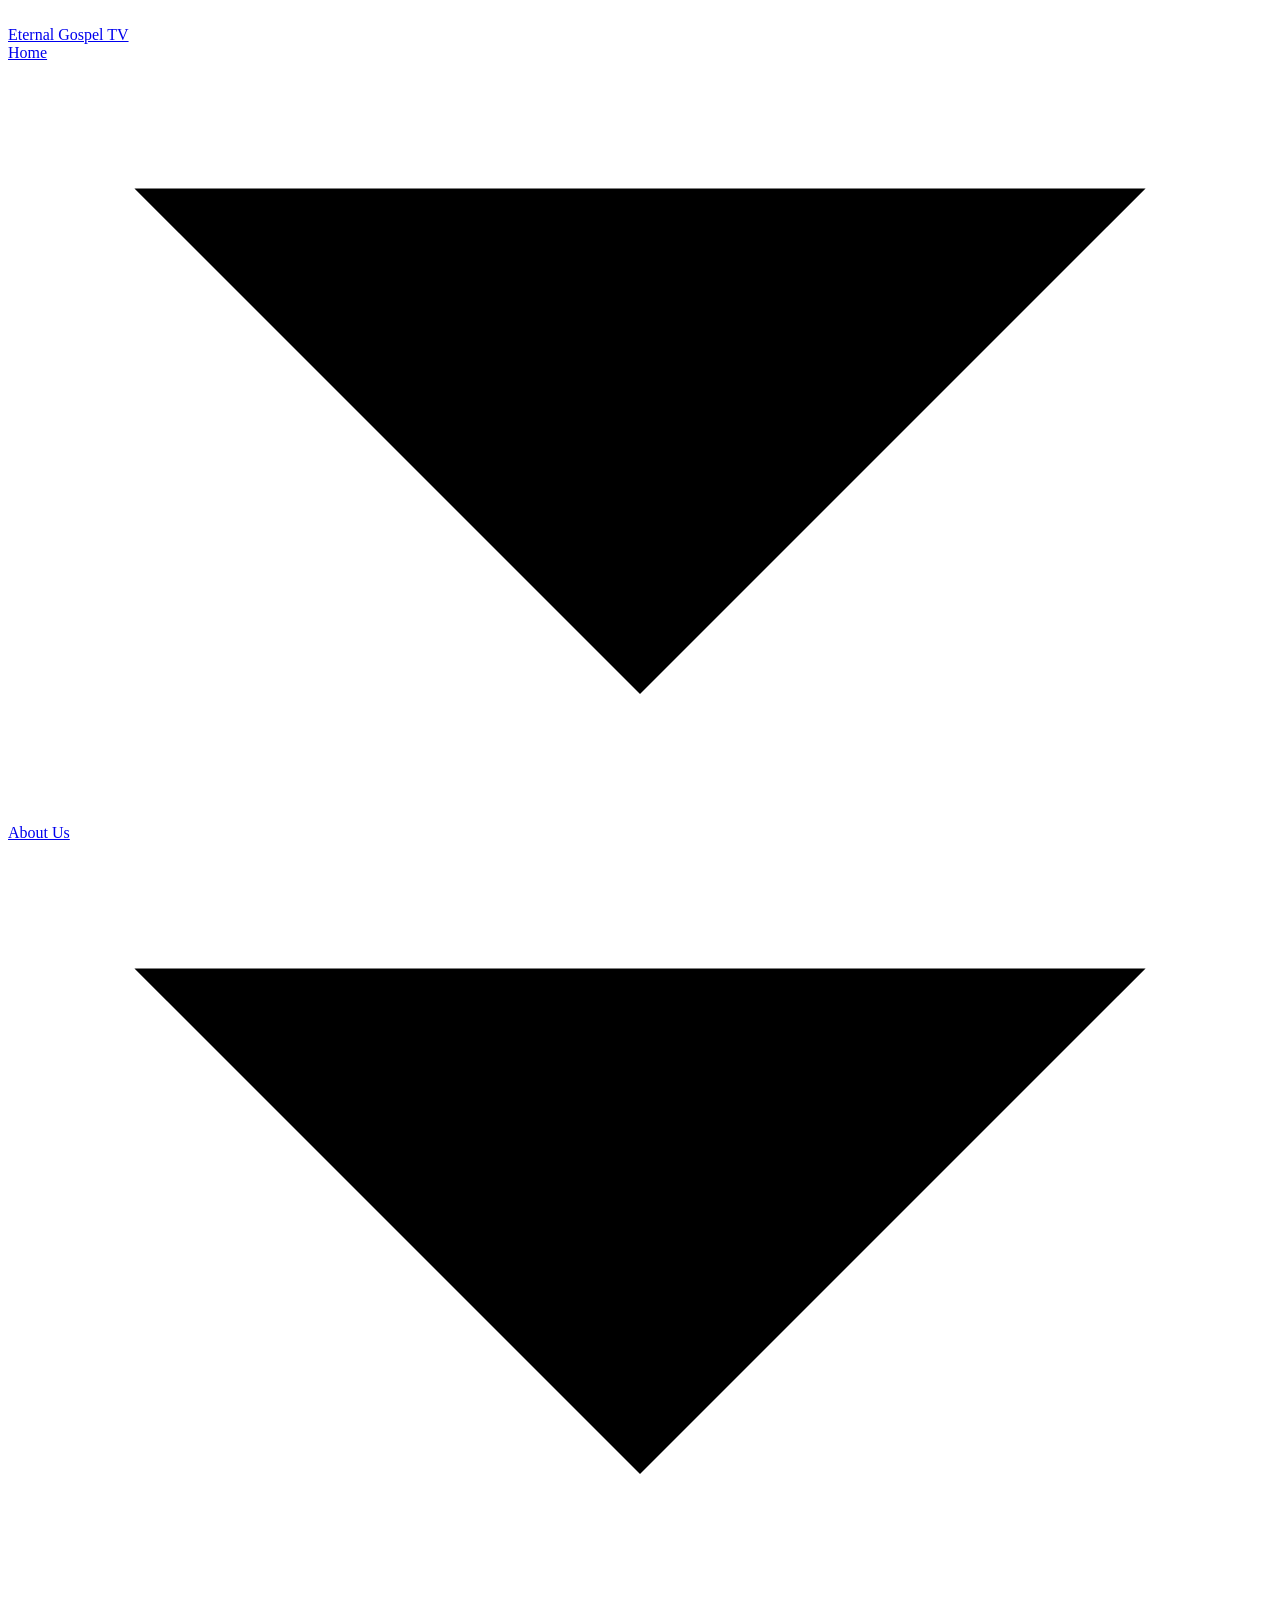
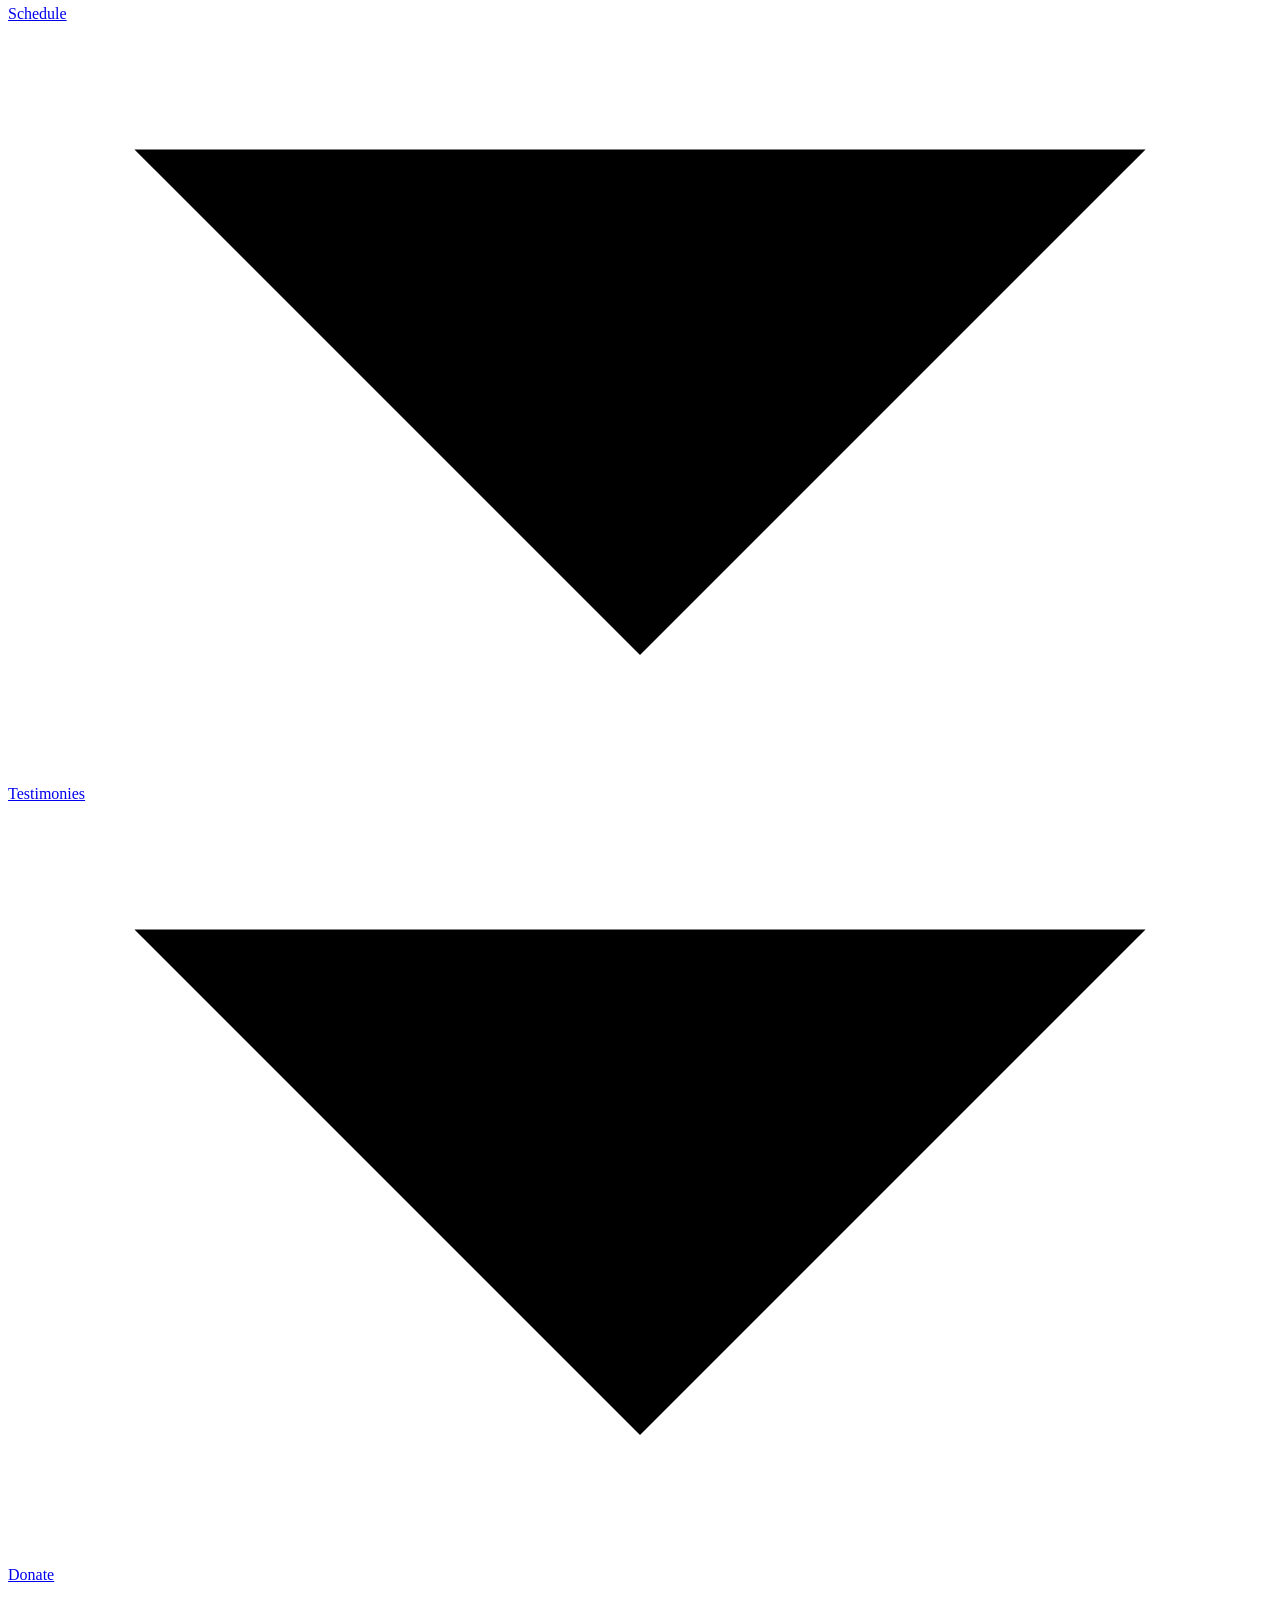
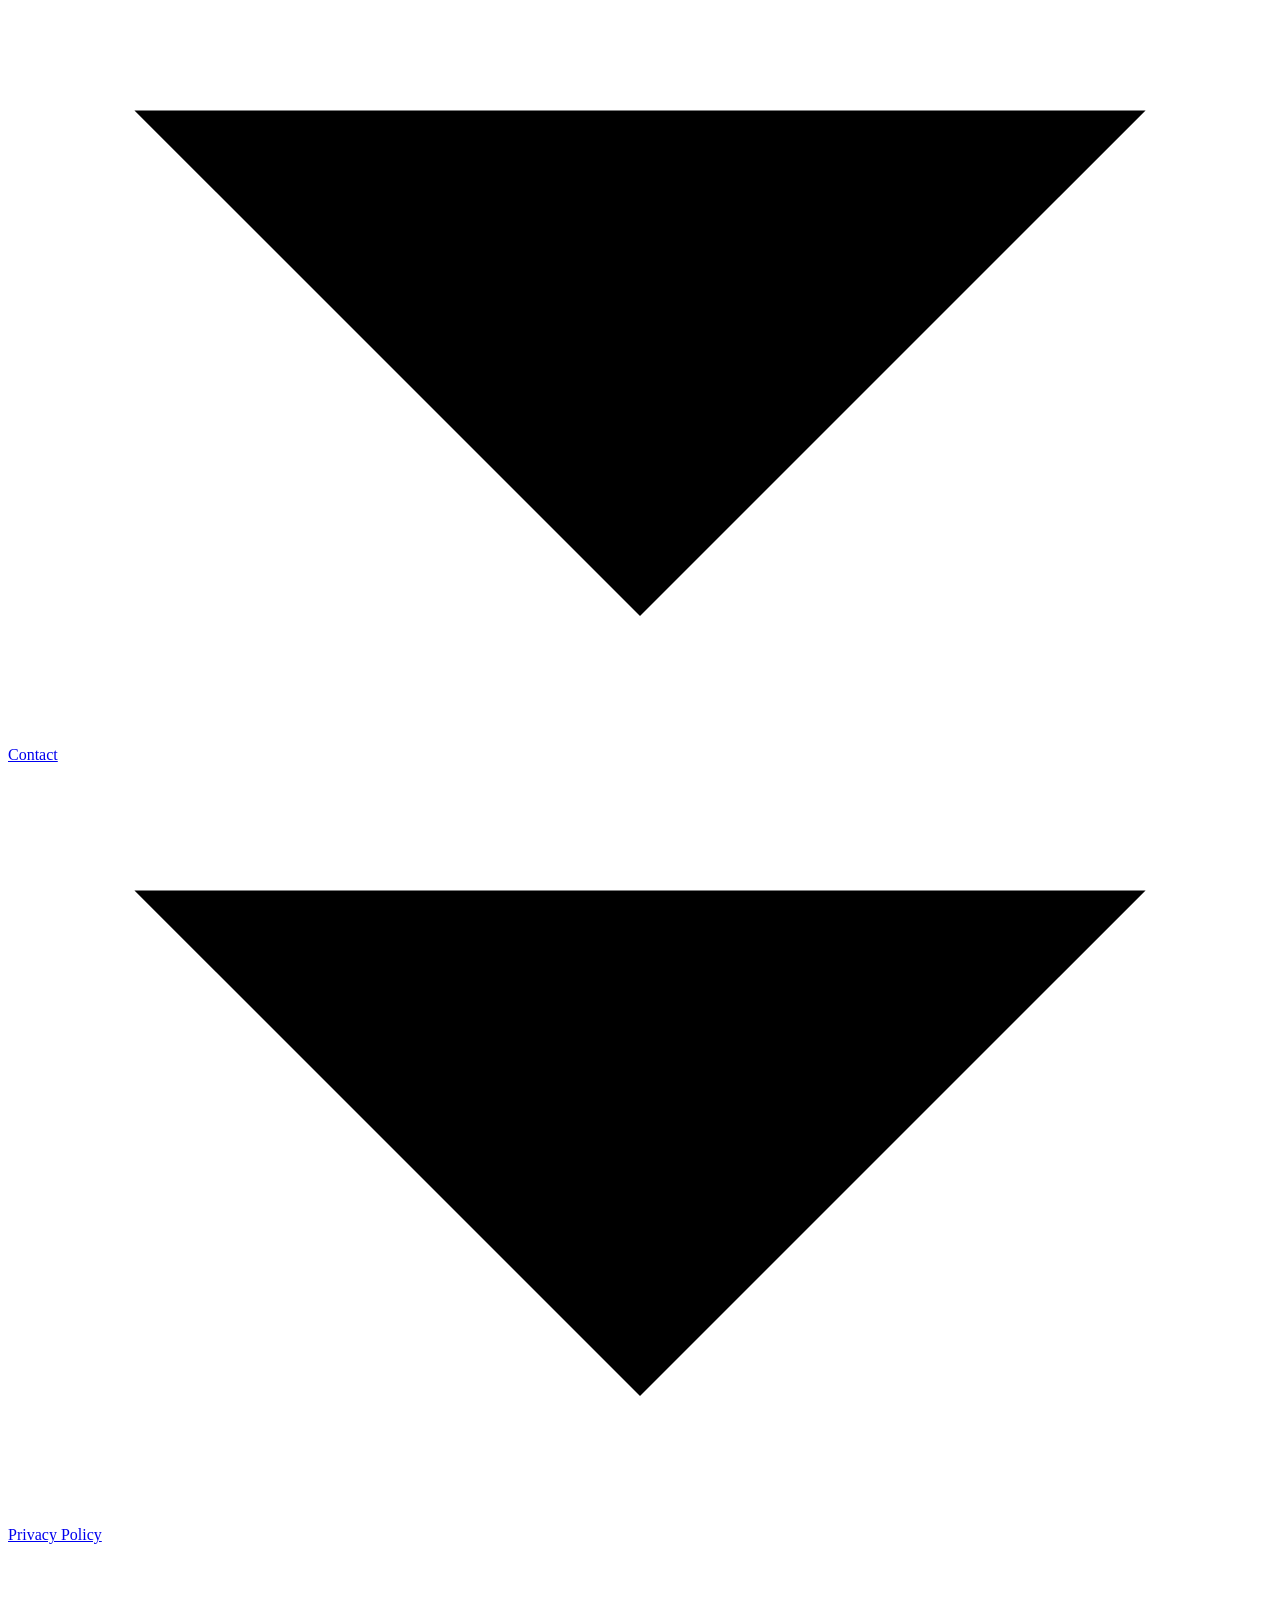
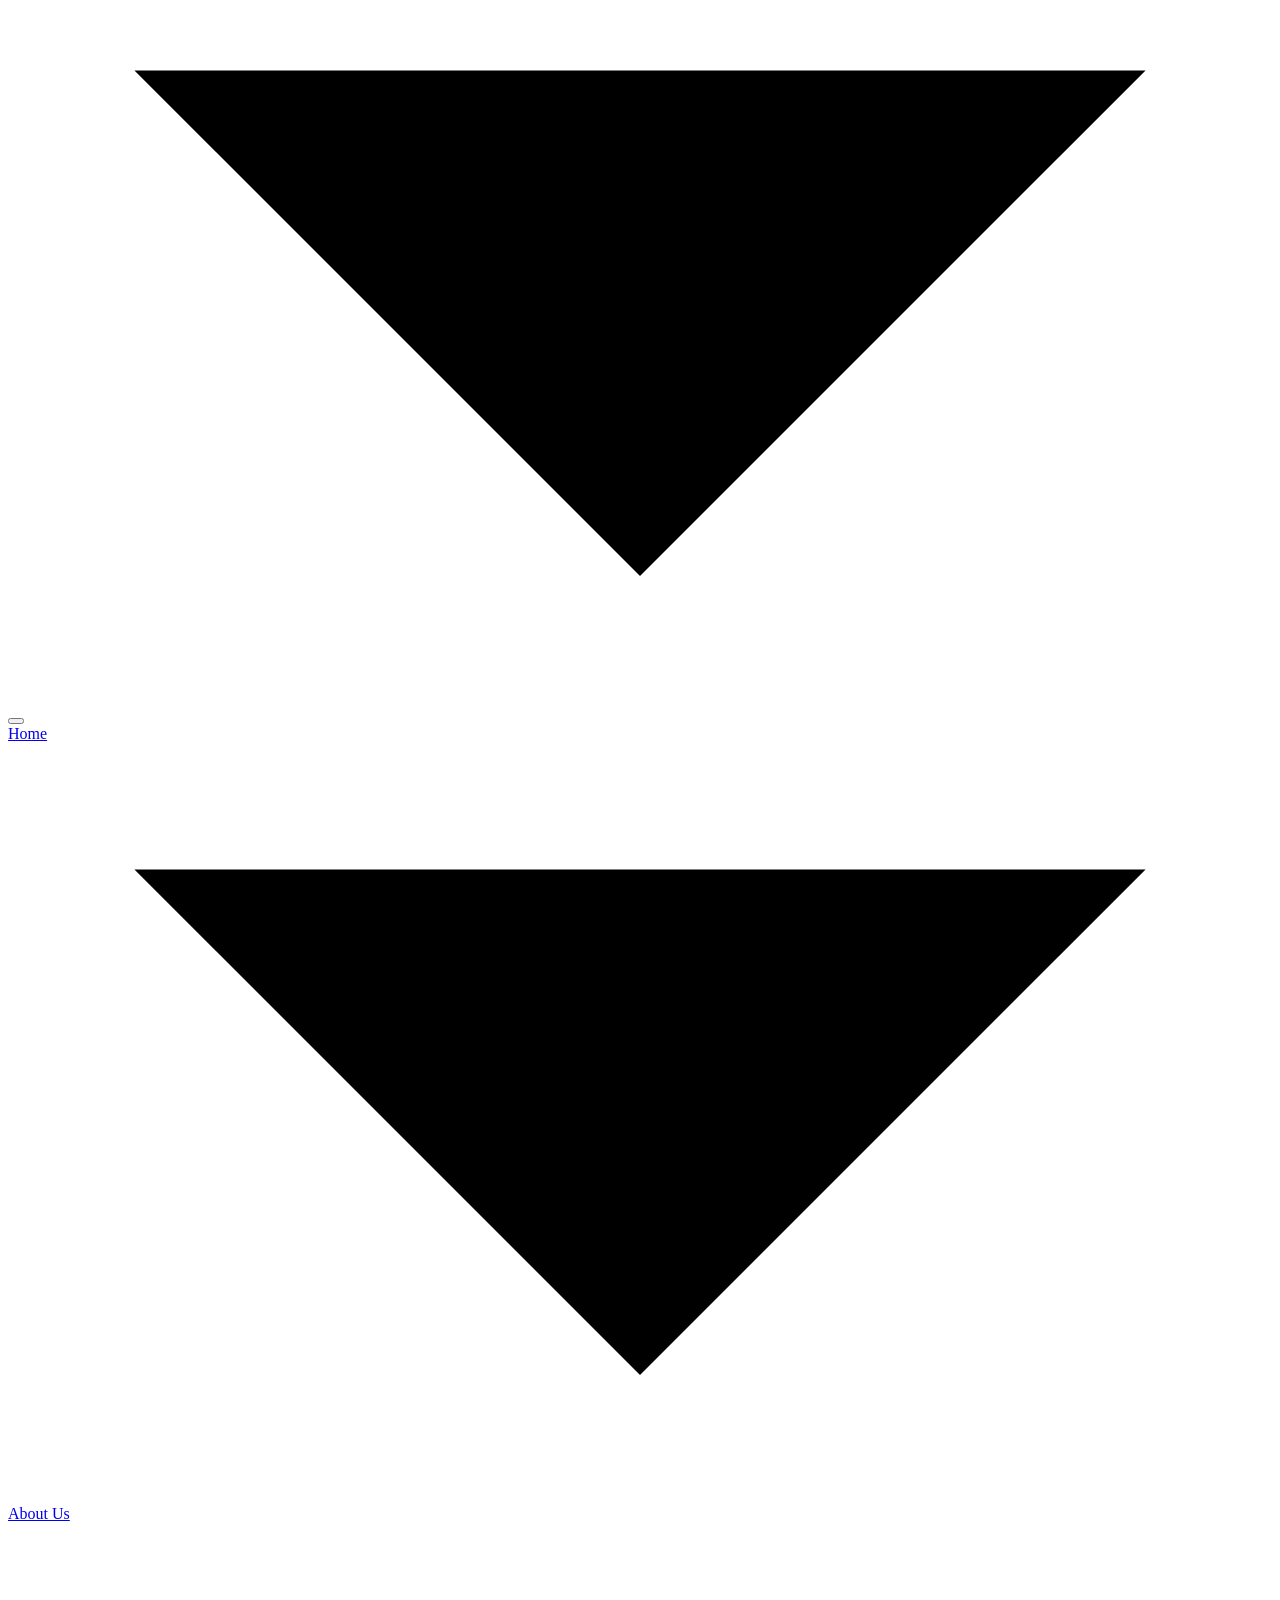
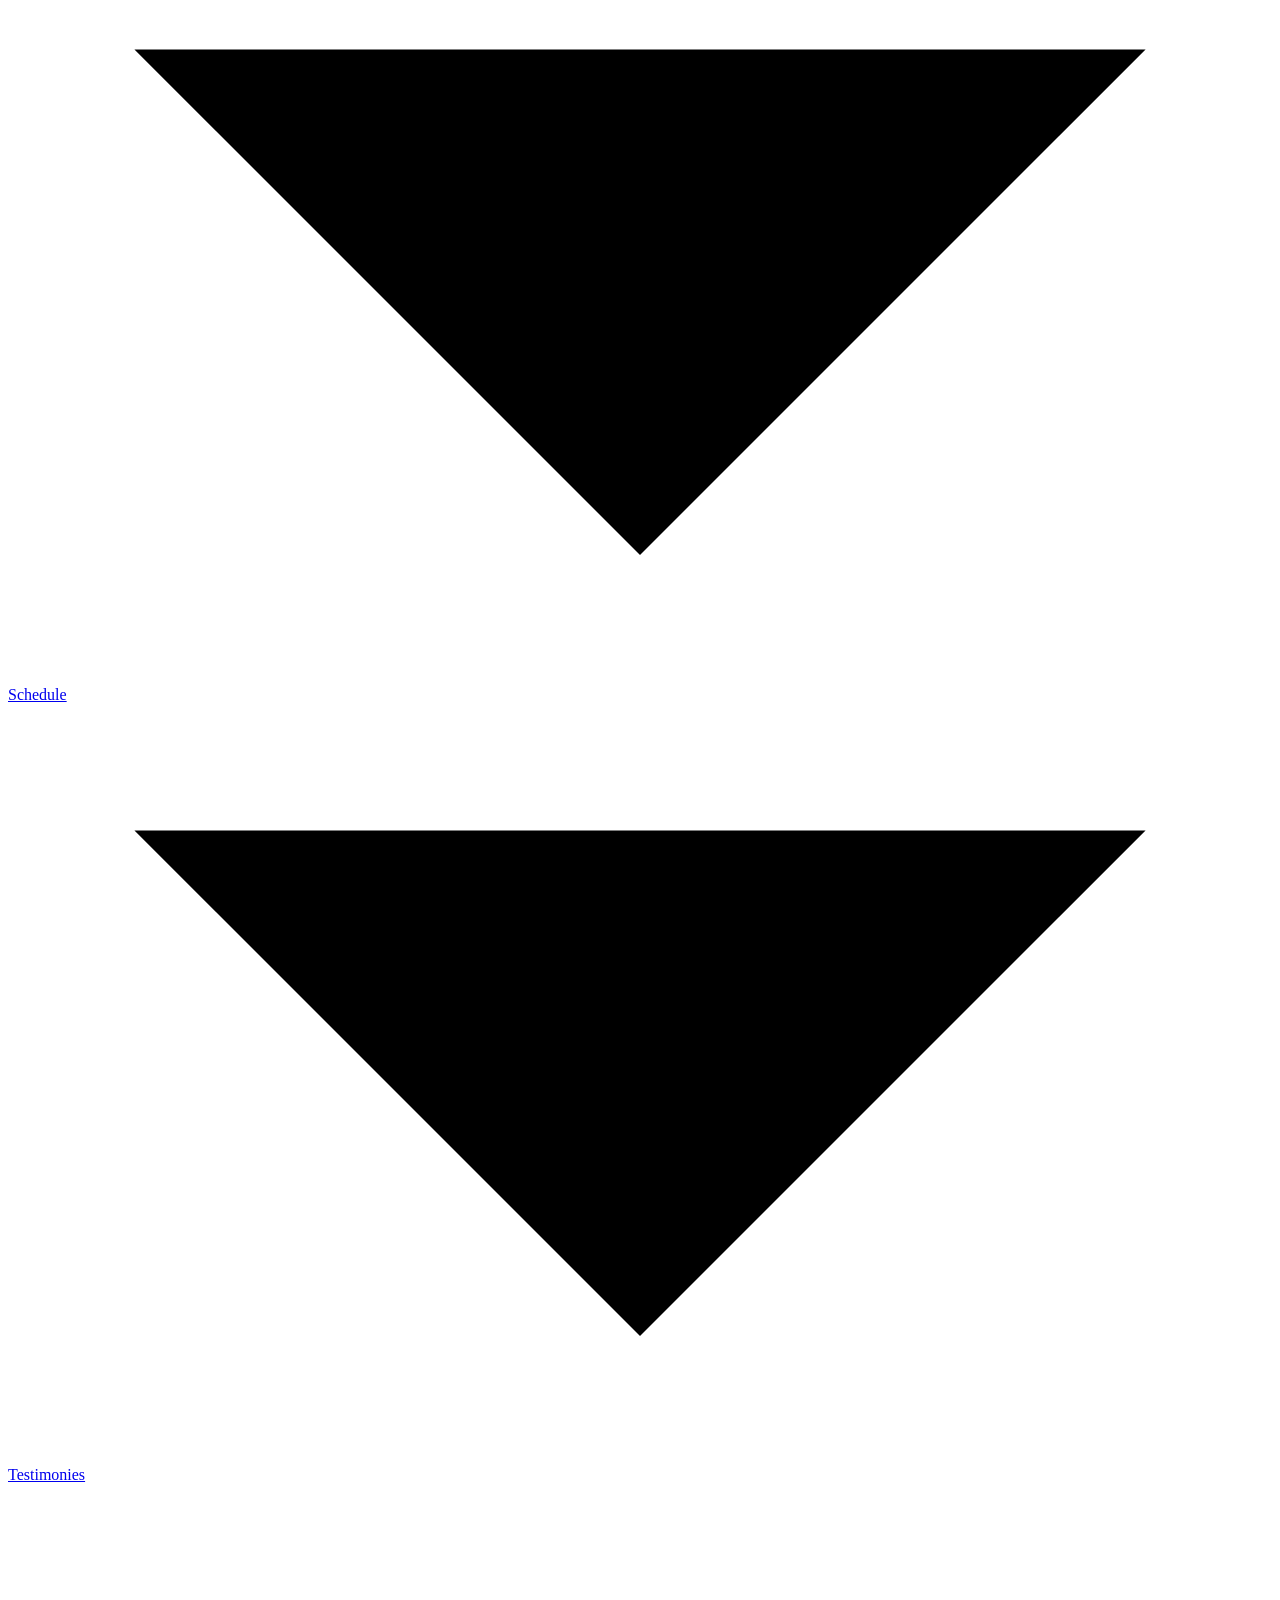
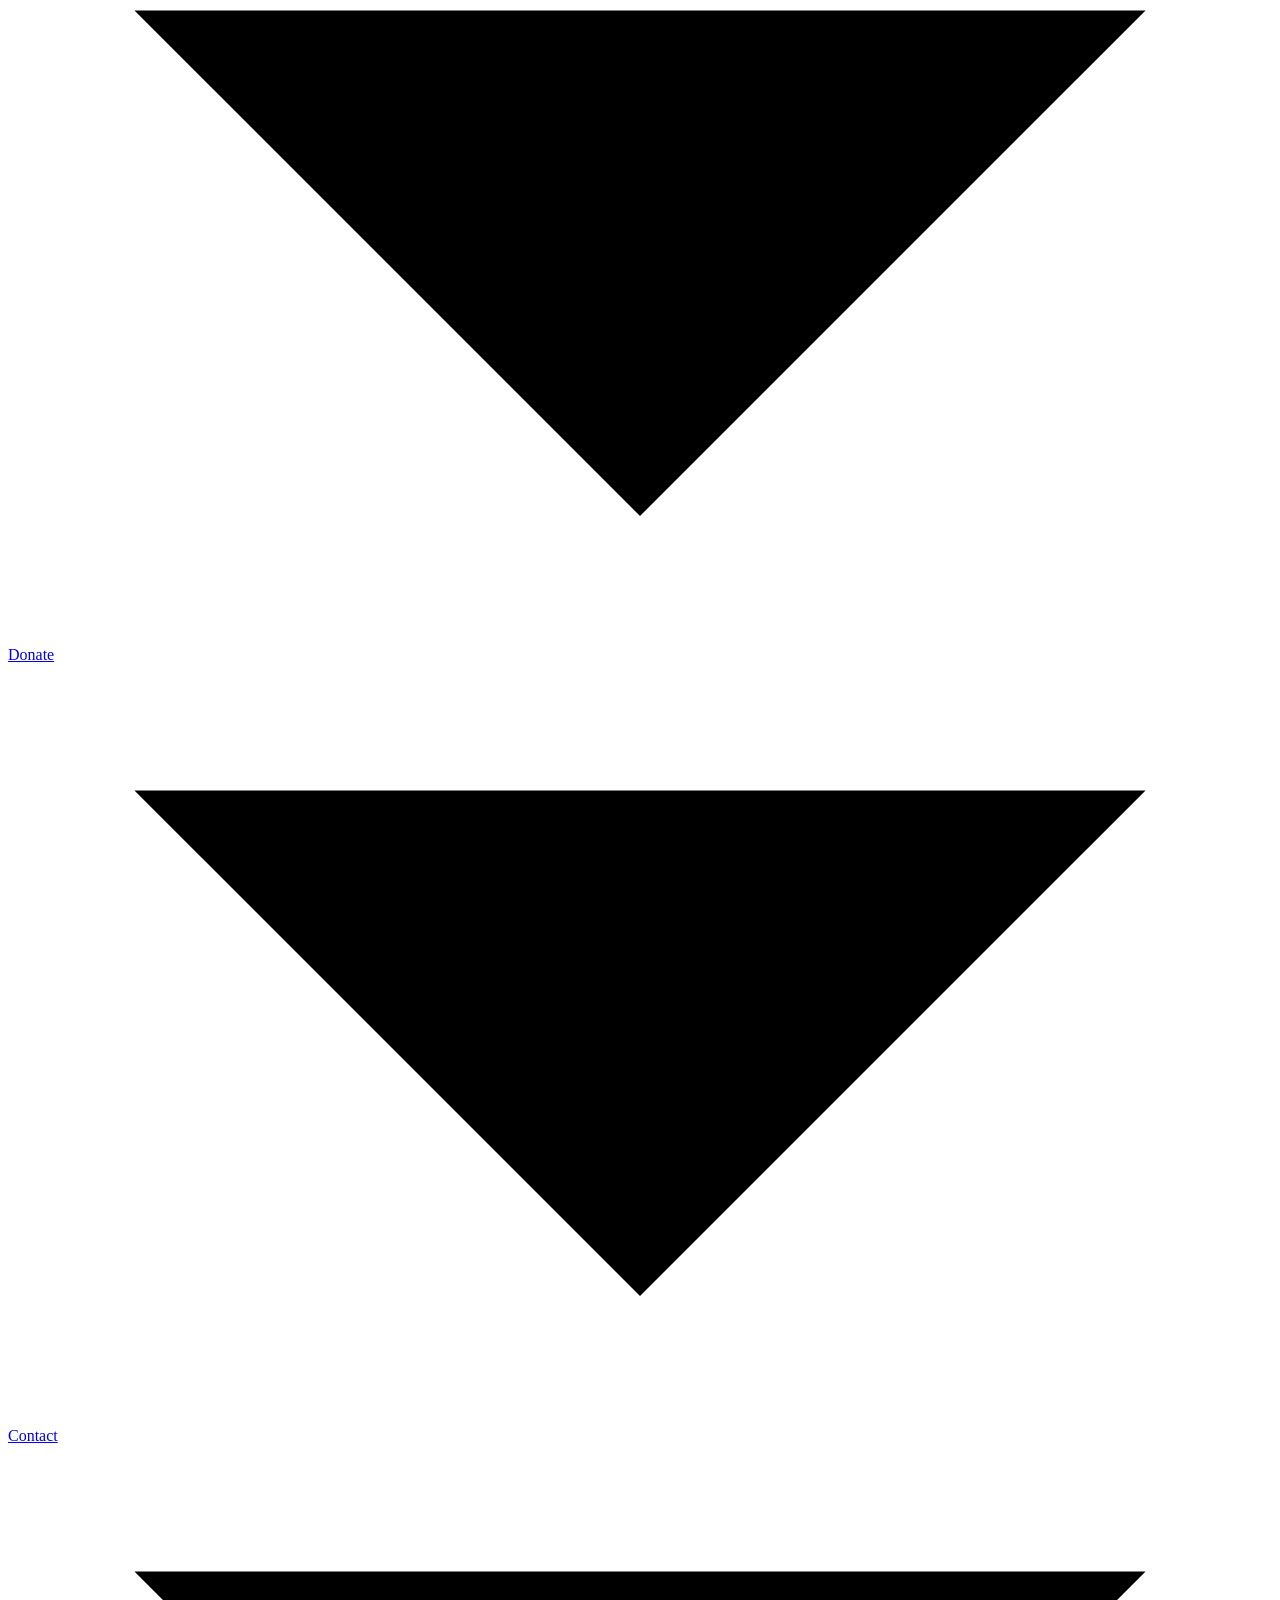
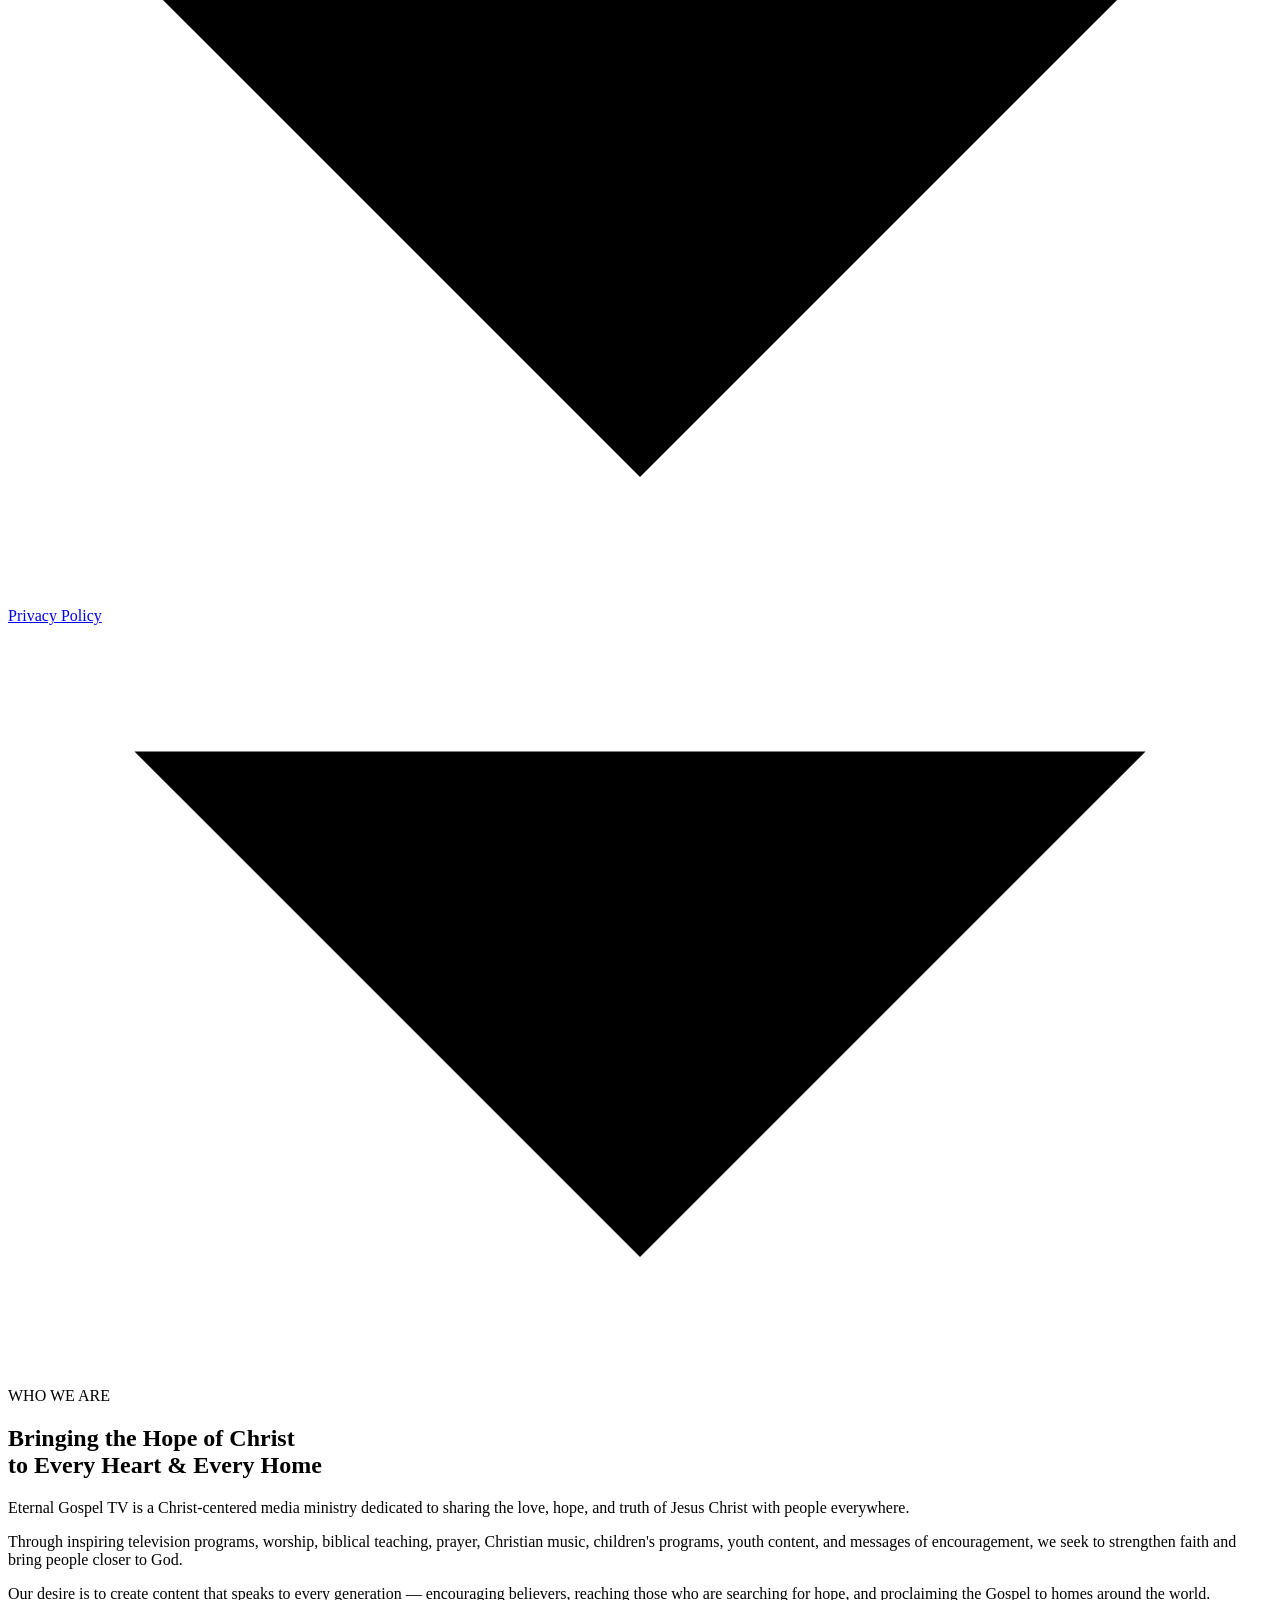
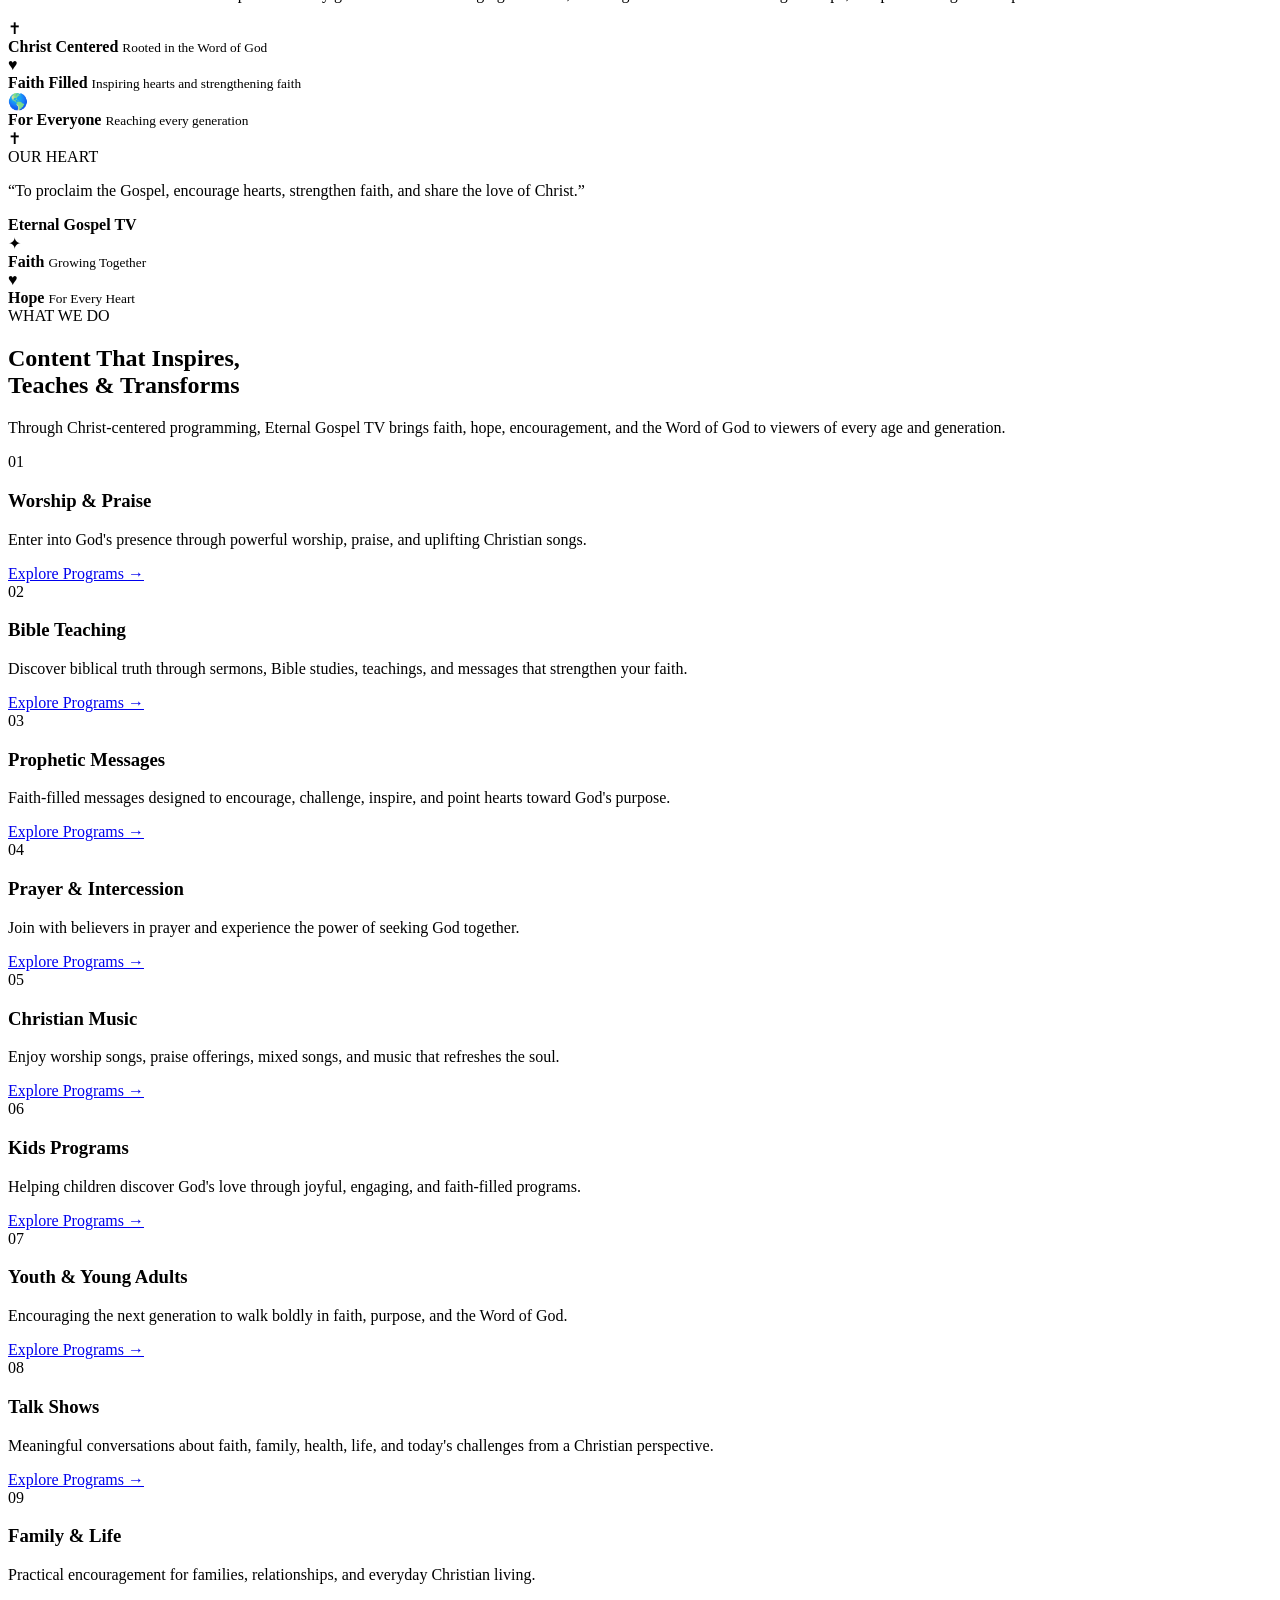
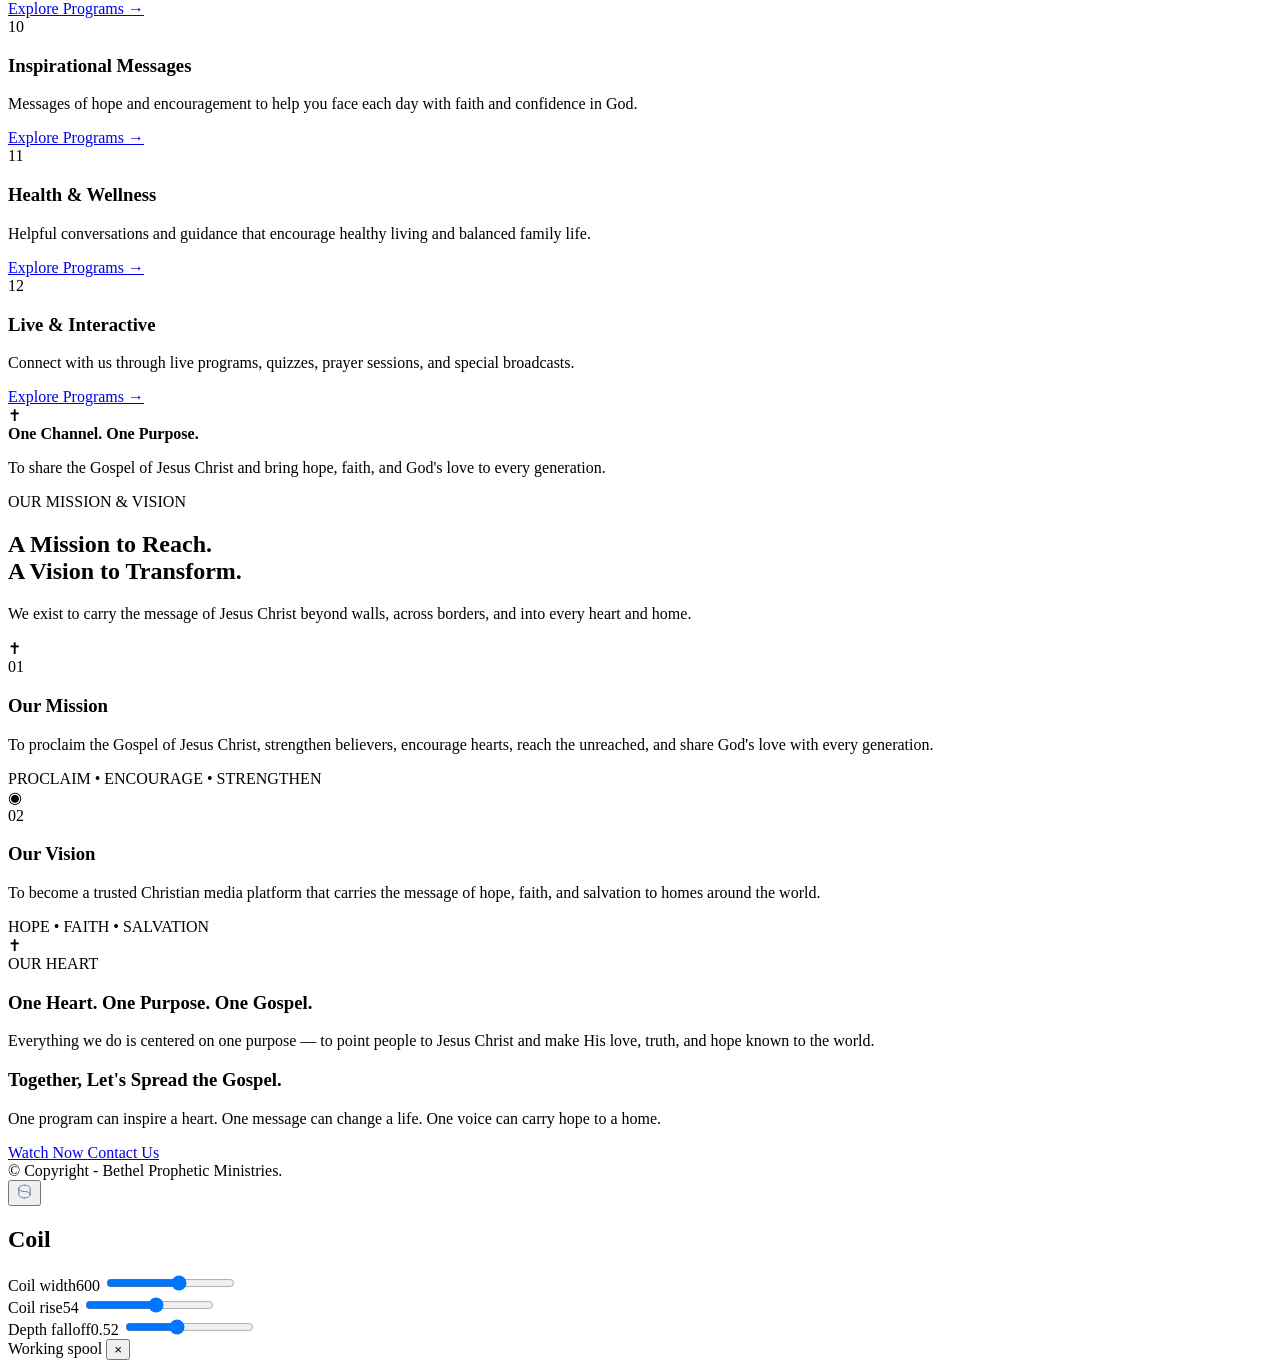
==== about.html @ d8db596b "Add files via upload" ====
<!DOCTYPE html>
<!--
  Helix Drift Template
  https://templatemo.com/tm-630-helix-drift
-->
<html lang="en">
    <head>
        <meta charset="UTF-8">
        <meta name="viewport" content="width=device-width, initial-scale=1">
        <title>Eternal Gospel Tv | About</title>
       
        <meta name="description" content="Eternal Gospel Tv is dedicated to providing uplifting and transformative Christian content that nurtures spiritual growth and deepens your connection with God.">
        <meta name="keywords" content="Eternal Gospel Tv, Bishop John F Aruldoss, Prophetic Message, Christian Ministry, Tamil Sermon, Prayer Ministry">
        <meta property="og:title" content="Eternal Gospel Tv">
        <meta property="og:description" content="Experience powerful prophetic messages, prayer, worship, and spiritual teachings.">	

		<link rel="icon" href="logo.png">
        <link rel="preconnect" href="https://fonts.googleapis.com">
        <link rel="preconnect" href="https://fonts.gstatic.com" crossorigin>
        <link href="https://fonts.googleapis.com/css2?family=Albert+Sans:wght@200;300;400;500&family=Newsreader:ital,opsz,wght@0,6..72,200;0,6..72,300;0,6..72,400;1,6..72,300&display=swap"
              rel="stylesheet">
        <link rel="stylesheet" href="assets/css/style.css">
    </head>
    <body>
        <header class="bar">
            <div class="row">
                

        </div>
            <div class="site-logo">
							<a href="index.html"><img src="assets/images/logo.png" alt=""></a>          				
						</div> <a class="brand" href="#top">
              
                Eternal Gospel TV</a>
            <nav class="nav">
                <a href="index.html">Home
                    <svg class="wv" viewBox="0 0 10 6" aria-hidden="true">
                        <path d="M1 1 L5 5 L9 1" />
                    </svg>
                </a>
                <a href="about.html">About Us
                    <svg class="wv" viewBox="0 0 10 6" aria-hidden="true">
                        <path d="M1 1 L5 5 L9 1" />
                    </svg>
                </a>
                <a href="schedule.html">Schedule
                    <svg class="wv" viewBox="0 0 10 6" aria-hidden="true">
                        <path d="M1 1 L5 5 L9 1" />
                    </svg>
                </a>
                 <a href="testimonies.html">Testimonies
                    <svg class="wv" viewBox="0 0 10 6" aria-hidden="true">
                        <path d="M1 1 L5 5 L9 1" />
                    </svg>
                </a>
                 <a href="donate.html">Donate
                    <svg class="wv" viewBox="0 0 10 6" aria-hidden="true">
                        <path d="M1 1 L5 5 L9 1" />
                    </svg>
                </a>
                 <a href="contact.html">Contact
                    <svg class="wv" viewBox="0 0 10 6" aria-hidden="true">
                        <path d="M1 1 L5 5 L9 1" />
                    </svg>
                </a>
                 <a href="Privacypolicy.html">Privacy Policy
                    <svg class="wv" viewBox="0 0 10 6" aria-hidden="true">
                        <path d="M1 1 L5 5 L9 1" />
                    </svg>
                </a>
            </nav>
            <button class="burger"
                    id="burger"
                    aria-label="Open menu"
                    aria-expanded="false"
                    aria-controls="drawer">
                <span></span><span></span><span></span>
            </button>
        </header>
        <nav class="drawer" id="drawer">
            <a href="index.html">Home
                <svg class="wv" viewBox="0 0 10 6" aria-hidden="true">
                    <path d="M1 1 L5 5 L9 1" />
                </svg>
            </a>
            <a href="about.html">About Us
                <svg class="wv" viewBox="0 0 10 6" aria-hidden="true">
                    <path d="M1 1 L5 5 L9 1" />
                </svg>
            </a>
            <a href="schedule.html">Schedule
                <svg class="wv" viewBox="0 0 10 6" aria-hidden="true">
                    <path d="M1 1 L5 5 L9 1" />
                </svg>
            </a>
             <a href="testimonies.html">Testimonies
                <svg class="wv" viewBox="0 0 10 6" aria-hidden="true">
                    <path d="M1 1 L5 5 L9 1" />
                </svg>
            </a>
             <a href="donate.html">Donate
                <svg class="wv" viewBox="0 0 10 6" aria-hidden="true">
                    <path d="M1 1 L5 5 L9 1" />
                </svg>
            </a>
             <a href="contact.html">Contact
                <svg class="wv" viewBox="0 0 10 6" aria-hidden="true">
                    <path d="M1 1 L5 5 L9 1" />
                </svg>
            </a>
             <a href="Privacypolicy.html">Privacy Policy
                <svg class="wv" viewBox="0 0 10 6" aria-hidden="true">
                    <path d="M1 1 L5 5 L9 1" />
                </svg>
            </a>
        </nav>
       
          
  
    
        

            <!-- ========================= WHO WE ARE - ETERNAL GOSPEL TV ========================= --> 
             <section class="egtv-who-we-are">
    <div class="egtv-container">

        <div class="egtv-who-grid">

            <!-- LEFT CONTENT -->
            <div class="egtv-who-content">

                <span class="egtv-eyebrow">
                    WHO WE ARE
                </span>

                <h2>
                    Bringing the <span>Hope of Christ</span><br>
                    to Every Heart &amp; Every Home
                </h2>

                <div class="egtv-title-line"></div>

                <!-- DARK STORY BOX -->
                <div class="egtv-story-box">

                    <p class="egtv-lead">
                        Eternal Gospel TV is a Christ-centered media
                        ministry dedicated to sharing the love, hope,
                        and truth of Jesus Christ with people everywhere.
                    </p>

                    <p>
                        Through inspiring television programs, worship,
                        biblical teaching, prayer, Christian music,
                        children's programs, youth content, and messages
                        of encouragement, we seek to strengthen faith
                        and bring people closer to God.
                    </p>

                    <p>
                        Our desire is to create content that speaks to
                        every generation — encouraging believers, reaching
                        those who are searching for hope, and proclaiming
                        the Gospel to homes around the world.
                    </p>

                    <div class="egtv-story-accent"></div>

                </div>

                <!-- HIGHLIGHTS -->
                <div class="egtv-highlights">

                    <div class="egtv-highlight">
                        <div class="egtv-icon">✝</div>

                        <div>
                            <strong>Christ Centered</strong>
                            <small>Rooted in the Word of God</small>
                        </div>
                    </div>

                    <div class="egtv-highlight">
                        <div class="egtv-icon">♥</div>

                        <div>
                            <strong>Faith Filled</strong>
                            <small>Inspiring hearts and strengthening faith</small>
                        </div>
                    </div>

                    <div class="egtv-highlight">
                        <div class="egtv-icon">🌎</div>

                        <div>
                            <strong>For Everyone</strong>
                            <small>Reaching every generation</small>
                        </div>
                    </div>

                </div>

            </div>


            <!-- RIGHT VISUAL -->
            <div class="egtv-who-visual">

                <div class="egtv-glow"></div>

                <div class="egtv-cross-circle">
                    <div class="egtv-cross">✝</div>
                </div>

                <div class="egtv-quote-card">

                    <span>OUR HEART</span>

                    <p>
                        “To proclaim the Gospel, encourage hearts,
                        strengthen faith, and share the love of Christ.”
                    </p>

                    <div class="egtv-quote-line"></div>

                    <strong>Eternal Gospel TV</strong>

                </div>

                <div class="egtv-floating-card egtv-card-one">
                    <span>✦</span>

                    <div>
                        <strong>Faith</strong>
                        <small>Growing Together</small>
                    </div>
                </div>

                <div class="egtv-floating-card egtv-card-two">
                    <span>♥</span>

                    <div>
                        <strong>Hope</strong>
                        <small>For Every Heart</small>
                    </div>
                </div>

            </div>

        </div>

    </div>
</section>

                                         <section class="egtv-what-we-do">

  <div class="egtv-wd-container">

    <!-- SECTION HEADER -->
    <div class="egtv-wd-header">

      <span class="egtv-wd-label">
        WHAT WE DO
      </span>

      <h2>
        Content That <span>Inspires</span>,<br>
        Teaches & Transforms
      </h2>

      <p>
        Through Christ-centered programming, Eternal Gospel TV brings
        faith, hope, encouragement, and the Word of God to viewers
        of every age and generation.
      </p>

    </div>


    <!-- PROGRAM CARDS -->
    <div class="egtv-wd-grid">

      <!-- 01 -->
     <article class="egtv-wd-card"
  style="background-image: url('/assets/images/Slides/A1.png');">

  <div class="egtv-wd-number">01</div>

  <div class="egtv-wd-content">

    <h3>Worship & Praise</h3>

    <p>
      Enter into God's presence through powerful worship,
      praise, and uplifting Christian songs.
    </p>

    <a href="#" class="egtv-wd-link">
      Explore Programs <span>→</span>
    </a>

  </div>

</article>


      <!-- 02 -->
      <article class="egtv-wd-card"
      style="background-image: url('/assets/images/Slides/S1.jpeg');">

        <div class="egtv-wd-number">02</div>

       <div class="egtv-wd-content">
        <h3>Bible Teaching</h3>

        <p>
          Discover biblical truth through sermons, Bible studies,
          teachings, and messages that strengthen your faith.
        </p>

        <a href="#" class="egtv-wd-link">
          Explore Programs <span>→</span>
        </a></div>

      </article>


      <!-- 03 -->
      <article class="egtv-wd-card"
      style="background-image: url('/assets/images/Slides/S5.jpeg');">

        <div class="egtv-wd-number">03</div>

       
<div class="egtv-wd-content">
        <h3>Prophetic Messages</h3>

        <p>
          Faith-filled messages designed to encourage, challenge,
          inspire, and point hearts toward God's purpose.
        </p>

        <a href="#" class="egtv-wd-link">
          Explore Programs <span>→</span>
        </a></div>

      </article>


      <!-- 04 -->
      <article class="egtv-wd-card"
      style="background-image: url('/assets/images/Slides/S16.jpeg');">

        <div class="egtv-wd-number">04</div>

       
<div class="egtv-wd-content">
        <h3>Prayer & Intercession</h3>

        <p>
          Join with believers in prayer and experience the power
          of seeking God together.
        </p>

        <a href="#" class="egtv-wd-link">
          Explore Programs <span>→</span>
        </a>
</div>
      </article>


      <!-- 05 -->
      <article class="egtv-wd-card"
      style="background-image: url('/assets/images/Slides/A2.jpg');">

        <div class="egtv-wd-number">05</div>

       
<div class="egtv-wd-content">
        <h3>Christian Music</h3>

        <p>
          Enjoy worship songs, praise offerings, mixed songs,
          and music that refreshes the soul.
        </p>

        <a href="#" class="egtv-wd-link">
          Explore Programs <span>→</span>
        </a></div>

      </article>


      <!-- 06 -->
      <article class="egtv-wd-card"
      style="background-image: url('/assets/images/Slides/A3.png');">

        <div class="egtv-wd-number">06</div>
<div class="egtv-wd-content">
    

        <h3>Kids Programs</h3>

        <p>
          Helping children discover God's love through joyful,
          engaging, and faith-filled programs.
        </p>

        <a href="#" class="egtv-wd-link">
          Explore Programs <span>→</span>
        </a></div>

      </article>


      <!-- 07 -->
      <article class="egtv-wd-card"
      style="background-image: url('/assets/images/Slides/S20.jpeg');">

        <div class="egtv-wd-number">07</div>

   <div class="egtv-wd-content">

        <h3>Youth & Young Adults</h3>

        <p>
          Encouraging the next generation to walk boldly in faith,
          purpose, and the Word of God.
        </p>

        <a href="#" class="egtv-wd-link">
          Explore Programs <span>→</span>
        </a></div>

      </article>


      <!-- 08 -->
      <article class="egtv-wd-card"
      style="background-image: url('/assets/images/Slides/S12.jpeg');">

        <div class="egtv-wd-number">08</div>

       

<div class="egtv-wd-content">
        <h3>Talk Shows</h3>

        <p>
          Meaningful conversations about faith, family, health,
          life, and today's challenges from a Christian perspective.
        </p>

        <a href="#" class="egtv-wd-link">
          Explore Programs <span>→</span>
        </a></div>

      </article>


      <!-- 09 -->
      <article class="egtv-wd-card"
      style="background-image: url('/assets/images/Slides/S18.jpeg');">

        <div class="egtv-wd-number">09</div>

   
<div class="egtv-wd-content">

        <h3>Family & Life</h3>

        <p>
          Practical encouragement for families, relationships,
          and everyday Christian living.
        </p>

        <a href="#" class="egtv-wd-link">
          Explore Programs <span>→</span>
        </a>
</div>
      </article>


      <!-- 10 -->
      <article class="egtv-wd-card"
      style="background-image: url('/assets/images/Slides/S19.jpeg');">

        <div class="egtv-wd-number">10</div>

        <div class="egtv-wd-content">

        <h3>Inspirational Messages</h3>

        <p>
          Messages of hope and encouragement to help you face
          each day with faith and confidence in God.
        </p>

        <a href="#" class="egtv-wd-link">
          Explore Programs <span>→</span>
        </a>
</div>
      </article>


      <!-- 11 -->
      <article class="egtv-wd-card"
      style="background-image: url('/assets/images/Slides/S6.jpeg');">

        <div class="egtv-wd-number">11</div>

        <div class="egtv-wd-content">

        <h3>Health & Wellness</h3>

        <p>
          Helpful conversations and guidance that encourage
          healthy living and balanced family life.
        </p>

        <a href="#" class="egtv-wd-link">
          Explore Programs <span>→</span>
        </a>
</div>
      </article>


      <!-- 12 -->
      <article class="egtv-wd-card"
      style="background-image: url('/assets/images/Slides/S10.jpeg');">

        <div class="egtv-wd-number">12</div>

        
<div class="egtv-wd-content">
        <h3>Live & Interactive</h3>

        <p>
          Connect with us through live programs, quizzes,
          prayer sessions, and special broadcasts.
        </p>

        <a href="#" class="egtv-wd-link">
          Explore Programs <span>→</span>
        </a>
</div>
      </article>

    </div>


    <!-- BOTTOM STATEMENT -->
    <div class="egtv-wd-bottom">

      <div class="egtv-wd-bottom-icon">✝</div>

      <div>
        <strong>One Channel. One Purpose.</strong>

        <p>
          To share the Gospel of Jesus Christ and bring hope,
          faith, and God's love to every generation.
        </p>
      </div>

    </div>

  </div>

</section>
          

<section class="egtv-mission">

  <div class="egtv-mission-container">

    <!-- HEADER -->
    <div class="egtv-mission-header">

      <span class="egtv-mission-label">
        OUR MISSION & VISION
      </span>

      <h2>
        A Mission to <span>Reach.</span><br>
        A Vision to <span>Transform.</span>
      </h2>

      <p>
        We exist to carry the message of Jesus Christ beyond walls,
        across borders, and into every heart and home.
      </p>

    </div>


    <!-- MISSION / VISION -->
    <div class="egtv-mission-grid">

      <!-- MISSION -->
      <div class="egtv-mission-card">

        <div class="egtv-mission-icon">
          ✝
        </div>

        <div class="egtv-mission-number">
          01
        </div>

        <h3>Our Mission</h3>

        <div class="egtv-mission-line"></div>

        <p>
          To proclaim the Gospel of Jesus Christ, strengthen believers,
          encourage hearts, reach the unreached, and share God's love
          with every generation.
        </p>

        <span class="egtv-mission-tag">
          PROCLAIM • ENCOURAGE • STRENGTHEN
        </span>

      </div>


      <!-- VISION -->
      <div class="egtv-mission-card egtv-vision-card">

        <div class="egtv-mission-icon">
          ◉
        </div>

        <div class="egtv-mission-number">
          02
        </div>

        <h3>Our Vision</h3>

        <div class="egtv-mission-line"></div>

        <p>
          To become a trusted Christian media platform that carries
          the message of hope, faith, and salvation to homes around
          the world.
        </p>

        <span class="egtv-mission-tag">
          HOPE • FAITH • SALVATION
        </span>

      </div>

    </div>


    <!-- OUR HEART -->
    <div class="egtv-heart">

      <div class="egtv-heart-cross">
        ✝
      </div>

      <div class="egtv-heart-content">

        <span>OUR HEART</span>

        <h3>
          One Heart. One Purpose. One Gospel.
        </h3>

        <p>
          Everything we do is centered on one purpose —
          to point people to Jesus Christ and make His love,
          truth, and hope known to the world.
        </p>

      </div>

    </div>


    <!-- CLOSING -->
    <div class="egtv-mission-bottom">

      <h3>
        Together, Let's Spread the Gospel.
      </h3>

      <p>
        One program can inspire a heart.
        One message can change a life.
        One voice can carry hope to a home.
      </p>

      <div class="egtv-mission-buttons">

        <a href="#" class="egtv-btn-primary">
          Watch Now
        </a>

        <a href="contact.html" class="egtv-btn-secondary">
          Contact Us
        </a>

      </div>

    </div>

  </div>

</section>
            <footer class="foot">
                <span>© Copyright - Bethel Prophetic Ministries.</span>
               
            </footer>

       
        <button class="fab" id="fab" aria-label="Open coil control">
            <svg width="17"
                 height="17"
                 viewBox="0 0 24 24"
                 fill="none"
                 stroke="#4A6E96"
                 stroke-width="1.2"
                 stroke-linecap="round">
                <path d="M12 3c-4.5 0-8 2-8 4.5S7 12 12 12s8 2 8 4.5S16.5 21 12 21" />
                <path d="M4 7.5v9C4 19 7.5 21 12 21" />
                <path d="M20 16.5v-9C20 5 16.5 3 12 3" />
            </svg>
        </button>
        <section class="panel"
                 id="panel"
                 role="dialog"
                 aria-label="Coil control"
                 aria-modal="false">
            <h2>Coil</h2>
            <div class="slot">
                <label for="sRx"><span>Coil width</span><span id="vRx">600</span></label>
                <input type="range" id="sRx" min="360" max="780" step="10" value="600">
            </div>
            <div class="slot">
                <label for="sRy"><span>Coil rise</span><span id="vRy">54</span></label>
                <input type="range" id="sRy" min="0" max="96" step="2" value="54">
            </div>
            <div class="slot">
                <label for="sFall"><span>Depth falloff</span><span id="vFall">0.52</span></label>
                <input type="range"
                       id="sFall"
                       min="0.30"
                       max="0.86"
                       step="0.02"
                       value="0.52">
            </div>
            <div class="panel-out">
                <span class="state" id="state">Working spool</span>
                <button class="close" id="close" aria-label="Close coil control">&times;</button>
            </div>
        </section>
        <script src="assets/js/script.js"></script>
    </body>
</html>
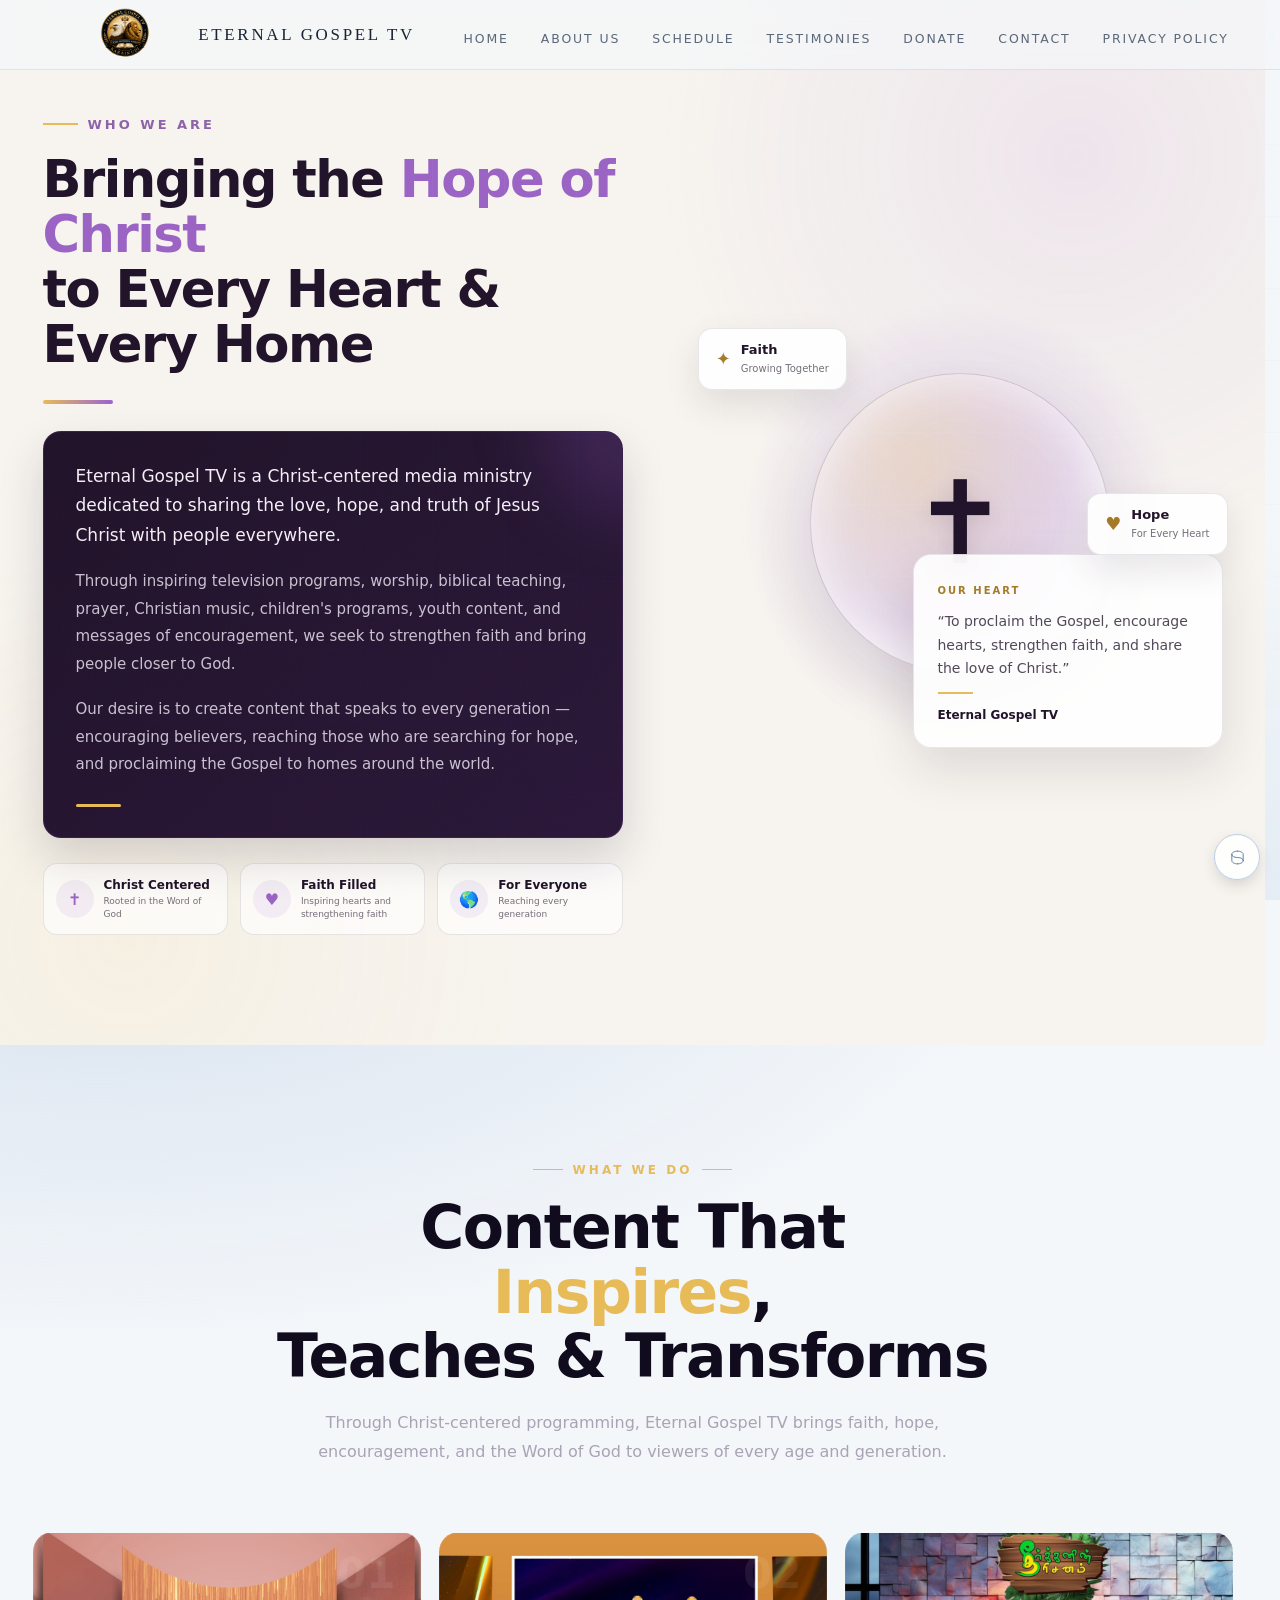
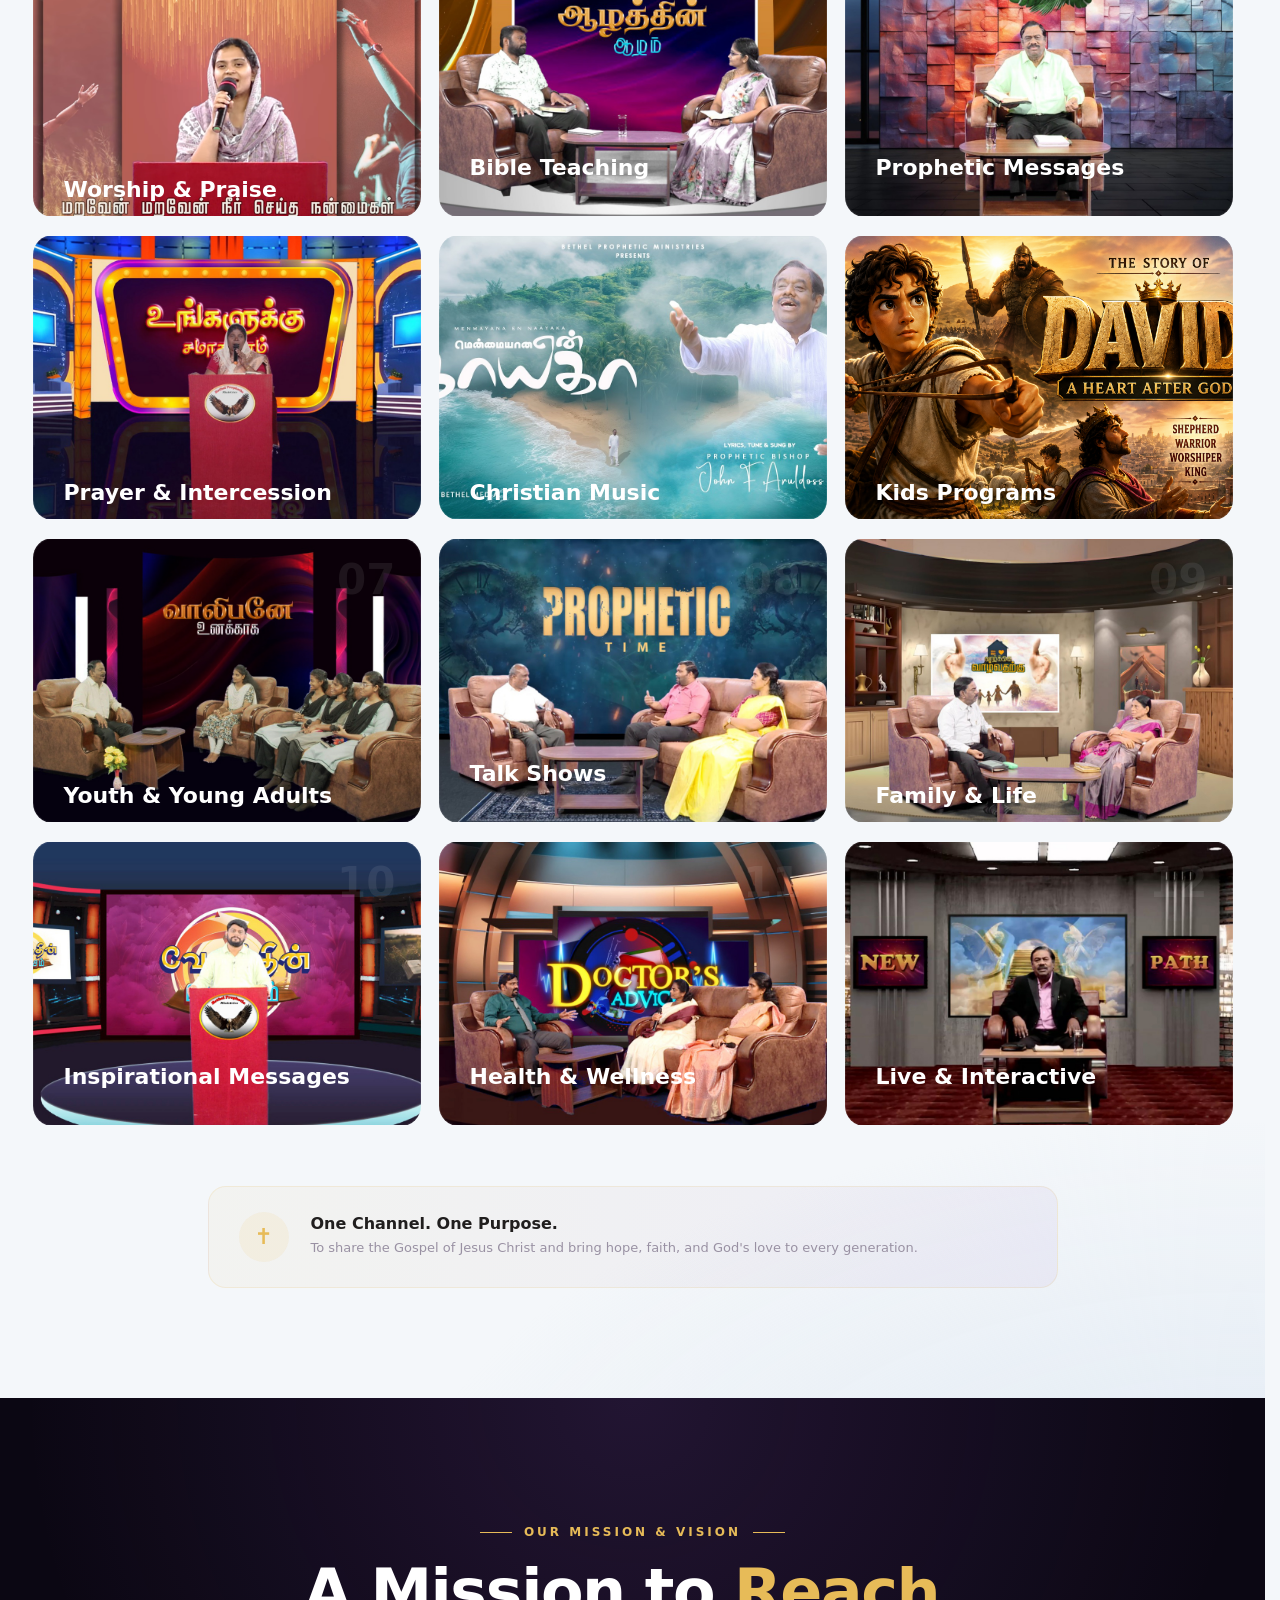
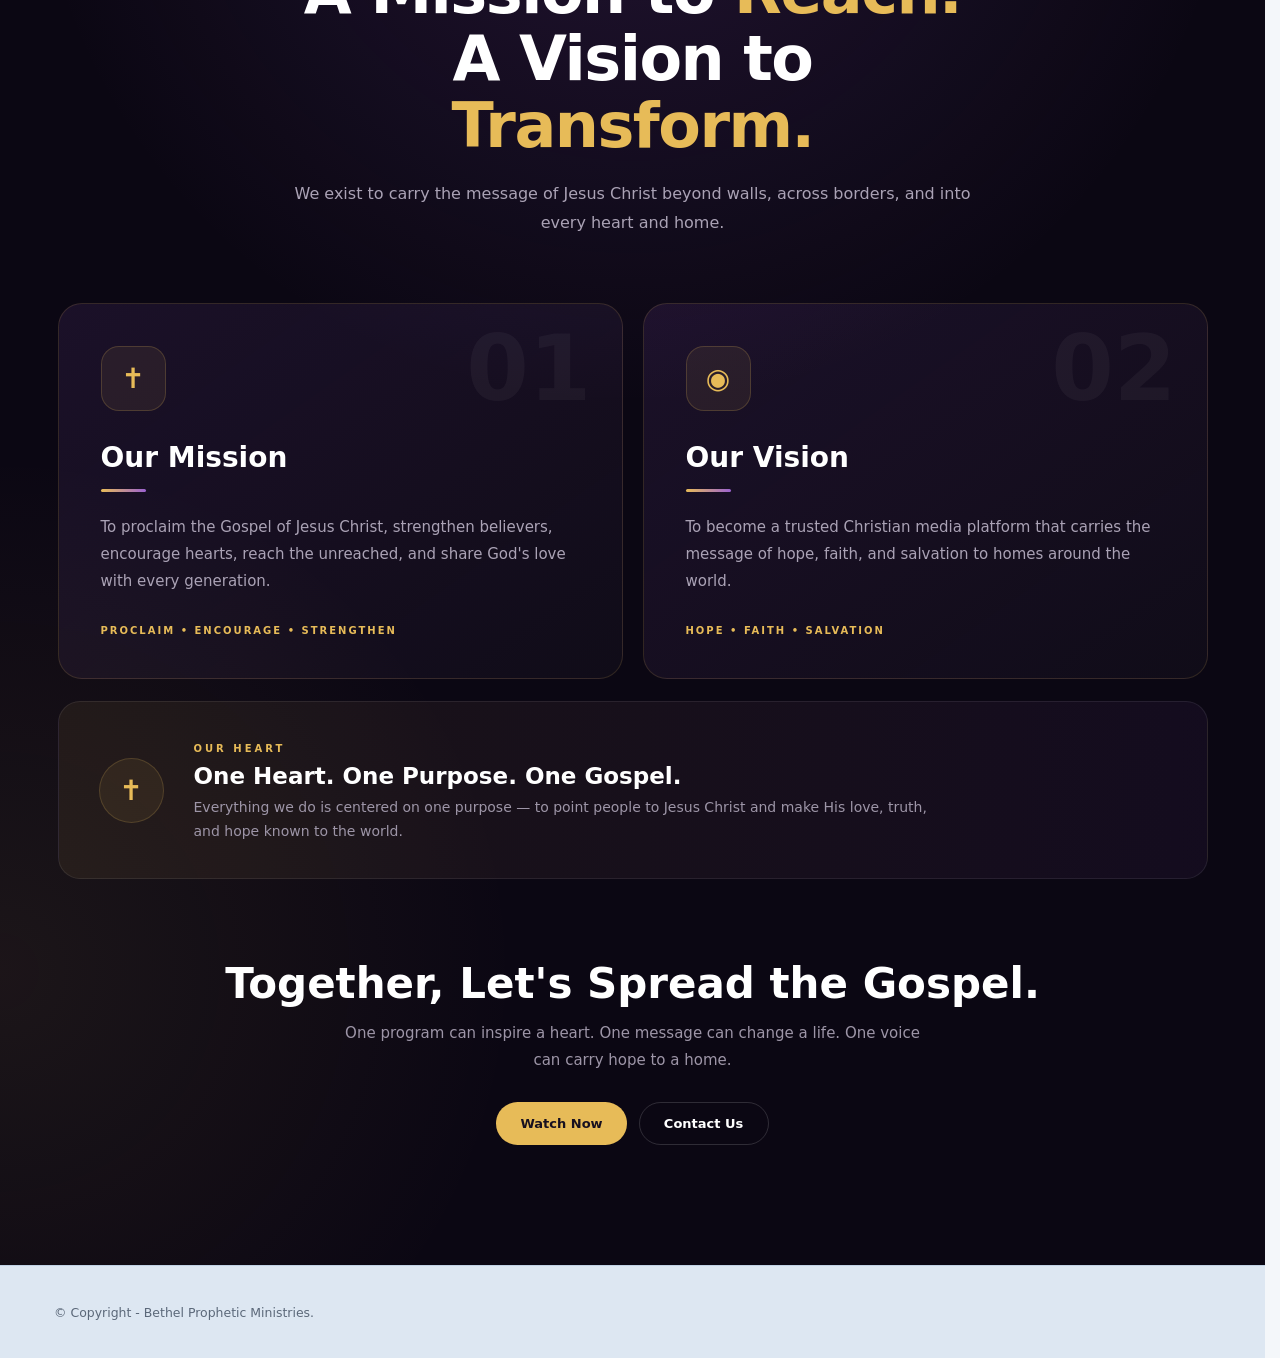
==== commit 7c648cc1: "Add files via upload" ====
--- a/about.html
+++ b/about.html
@@ -116,7 +116,7 @@
         </nav>
        
           
-  
+
     
         
 
@@ -758,6 +758,6 @@
                 <button class="close" id="close" aria-label="Close coil control">&times;</button>
             </div>
         </section>
-        <script src="assets/js/script.js"></script>
+        <script src="assets/js/main.js"></script>
     </body>
 </html>
--- a/assets/css/style.css
+++ b/assets/css/style.css
@@ -0,0 +1,7315 @@
+/*
+  Helix Drift Template
+  https://templatemo.com/tm-630-helix-drift
+*/
+
+:root {
+    --canvas: #F4F7FA;
+    --sunk: #DDE7F2;
+    --pastel: #B9CDE5;
+    --pastel-deep: #96B1D0;
+    --ink: #1B2233;
+    --ink-2: #5B6879;
+    --ink-3: #93A0B2;
+    --accent: #4A6E96;
+
+    --bar: 70px;
+    --plate-w: min(46vw, 620px);
+
+    --rx: 600;
+    --ry: 54;
+    --coil: 0.9;
+    --fall: 0.52;
+
+    --ease: cubic-bezier(.22, 1, .36, 1);
+    --dur: .6s;
+}
+
+* {
+    box-sizing: border-box;
+    margin: 0;
+    padding: 0
+}
+
+html {
+    -webkit-text-size-adjust: 100%;
+    scroll-behavior: smooth;
+    scroll-padding-top: calc(var(--bar) + 18px);
+    scrollbar-gutter: stable;
+}
+
+body {
+    min-height: 100vh;
+    background: var(--canvas);
+    color: var(--ink);
+    font-family: 'Albert Sans', system-ui, sans-serif;
+    font-weight: 300;
+    overflow-x: hidden;
+    position: relative;
+}
+
+/* ambient washes */
+body::before {
+    content: "";
+    position: fixed;
+    inset: 0;
+    z-index: 0;
+    pointer-events: none;
+    background:
+        radial-gradient(120vw 90vh at 8% -10%, rgba(185, 205, 229, .55), transparent 62%),
+        radial-gradient(110vw 80vh at 98% 108%, rgba(221, 231, 242, .85), transparent 60%);
+}
+
+/* grid + grain */
+body::after {
+    content: "";
+    position: fixed;
+    inset: 0;
+    z-index: 0;
+    pointer-events: none;
+    background-image:
+        url("data:image/svg+xml;utf8,<svg xmlns='http://www.w3.org/2000/svg' width='320' height='320'><filter id='n'><feTurbulence type='fractalNoise' baseFrequency='0.34' numOctaves='2' stitchTiles='stitch'/></filter><rect width='320' height='320' filter='url(%23n)' opacity='0.10'/></svg>"),
+        linear-gradient(to right, rgba(150, 177, 208, .30) 1px, transparent 1px),
+        linear-gradient(to bottom, rgba(150, 177, 208, .30) 1px, transparent 1px);
+    background-size: 320px 320px, 72px 72px, 72px 72px;
+    mix-blend-mode: overlay;
+    opacity: .5;
+    -webkit-mask-image: radial-gradient(80vw 80vh at 50% 42%, #000 20%, transparent 82%);
+    mask-image: radial-gradient(80vw 80vh at 50% 42%, #000 20%, transparent 82%);
+}
+
+.wrap {
+    position: relative;
+    z-index: 1
+}
+.site-logo{
+	width: 50px;
+}
+.site-logo a{
+	display: block;
+}
+.site-logo img{
+	max-width: 100%;
+}
+/* ---------- bar ---------- */
+.bar {
+    position: fixed;
+    top: 0;
+    left: 0;
+    right: 0;
+    height: var(--bar);
+    z-index: 60;
+    display: flex;
+    align-items: center;
+    justify-content: space-between;
+    padding: 0 clamp(18px, 4vw, 54px);
+    background: rgba(244, 247, 250, .72);
+    backdrop-filter: blur(14px) saturate(120%);
+    -webkit-backdrop-filter: blur(14px) saturate(120%);
+    border-bottom: 1px solid rgba(150, 177, 208, .28);
+}
+
+.brand {
+    font-family: 'Newsreader', serif;
+    font-weight: 300;
+    font-size: 1.06rem;
+    letter-spacing: .16em;
+    text-transform: uppercase;
+    color: var(--ink);
+    display: flex;
+    align-items: center;
+    gap: .62rem;
+    text-decoration: none;
+}
+
+.brand i {
+    width: 7px;
+    height: 7px;
+    border-radius: 50%;
+    background: var(--accent);
+    display: block;
+    flex: 0 0 auto;
+}
+
+.nav {
+    display: flex;
+    gap: 2rem;
+    align-items: center
+}
+
+.nav a {
+    position: relative;
+    color: var(--ink-2);
+    text-decoration: none;
+    font-size: .78rem;
+    letter-spacing: .15em;
+    text-transform: uppercase;
+    font-weight: 300;
+    padding: 14px 0 6px;
+}
+
+/* hover drops a chevron in from above the label */
+.nav a,
+.drawer a {
+    transition: color .34s var(--ease)
+}
+
+.nav a:hover,
+.nav a:focus-visible,
+.drawer a:hover,
+.drawer a:focus-visible {
+    color: var(--accent)
+}
+
+.wv {
+    position: absolute;
+    left: 50%;
+    top: 2px;
+    width: 10px;
+    height: 6px;
+    overflow: visible;
+    pointer-events: none;
+    opacity: 0;
+    transform: translate(-50%, -7px);
+    transition: opacity .3s var(--ease), transform .42s var(--ease);
+}
+
+.wv path {
+    fill: none;
+    stroke: var(--accent);
+    stroke-width: 1;
+    stroke-linecap: round;
+    stroke-linejoin: round;
+}
+
+.nav a:hover .wv,
+.nav a:focus-visible .wv {
+    opacity: 1;
+    transform: translate(-50%, 0)
+}
+
+.drawer a {
+    position: relative;
+    padding: .95rem 0 .85rem
+}
+
+.drawer a .wv {
+    left: 0;
+    top: 2px;
+    bottom: auto;
+    transform: translate(0, -7px)
+}
+
+.drawer a:hover .wv,
+.drawer a:focus-visible .wv {
+    opacity: 1;
+    transform: translate(0, 0)
+}
+
+.burger {
+    display: none;
+    width: 40px;
+    height: 40px;
+    border: 1px solid rgba(150, 177, 208, .5);
+    background: transparent;
+    border-radius: 2px;
+    cursor: pointer;
+    align-items: center;
+    justify-content: center;
+    flex-direction: column;
+    gap: 5px;
+}
+
+.burger span {
+    display: block;
+    width: 16px;
+    height: 1px;
+    background: var(--ink);
+    transition: transform .3s var(--ease), opacity .3s
+}
+
+.burger[aria-expanded="true"] span:nth-child(1) {
+    transform: translateY(3px) rotate(45deg)
+}
+
+.burger[aria-expanded="true"] span:nth-child(2) {
+    opacity: 0
+}
+
+.burger[aria-expanded="true"] span:nth-child(3) {
+    transform: translateY(-3px) rotate(-45deg)
+}
+
+/* drawer is a SIBLING of .bar, never a child */
+.drawer {
+    position: fixed;
+    top: var(--bar);
+    left: 0;
+    right: 0;
+    z-index: 55;
+    height: calc(100dvh - var(--bar));
+    padding: 1.9rem clamp(18px, 5vw, 40px) 80px;
+    background: var(--canvas);
+    overflow-y: auto;
+    overscroll-behavior: contain;
+    display: flex;
+    flex-direction: column;
+    gap: .9rem;
+    transform: translateY(-12px);
+    opacity: 0;
+    visibility: hidden;
+    pointer-events: none;
+    transition: opacity .32s var(--ease), transform .32s var(--ease), visibility .32s;
+}
+
+.drawer.open {
+    transform: none;
+    opacity: 1;
+    visibility: visible;
+    pointer-events: auto
+}
+
+/* page behind the open drawer stops scrolling, so only one scrollbar is ever live */
+body.lock {
+    overflow: hidden
+}
+
+/* the spool controls slide off to their own side once the stage is scrolled past */
+body.away .transport {
+    transform: translateX(calc(-100% - 30px));
+    opacity: 0;
+    pointer-events: none
+}
+
+body.away .fab,
+body.away .panel {
+    transform: translateX(calc(100% + 30px));
+    opacity: 0;
+    pointer-events: none
+}
+
+body.lock .transport,
+body.lock .fab {
+    opacity: 0;
+    pointer-events: none;
+    transform: translateY(8px);
+}
+
+.drawer a {
+    color: var(--ink);
+    text-decoration: none;
+    font-family: 'Newsreader', serif;
+    font-size: 1.15rem;
+    font-weight: 300;
+    letter-spacing: .01em;
+    border-bottom: 1px solid rgba(150, 177, 208, .3);
+}
+
+/* ---------- stage ---------- */
+.stage-shell {
+    padding-top: var(--bar)
+}
+
+.stage {
+    position: relative;
+    height: min(62vh, 560px);
+    min-height: 340px;
+    perspective: 1400px;
+    touch-action: pan-y;
+    cursor: grab;
+    overflow: hidden;
+    min-width: 0;
+}
+
+.stage.grabbing {
+    cursor: grabbing
+}
+
+.plate {
+    position: absolute;
+    left: 50%;
+    top: 50%;
+    display: block;
+    width: var(--plate-w);
+    aspect-ratio: 16/10;
+    padding: 0;
+    border: 0;
+    background: transparent;
+    border-radius: 3px;
+    cursor: pointer;
+    -webkit-user-drag: none;
+    user-select: none;
+    transform-style: preserve-3d;
+    backface-visibility: hidden;
+    /* promoted once at parse time, never toggled, toggling is what flashes on mobile */
+    will-change: transform, opacity;
+}
+
+.plate>* {
+    pointer-events: none
+}
+
+.plate-media {
+    position: absolute;
+    inset: 0;
+    border-radius: 3px;
+    overflow: hidden;
+    background-color: var(--sunk);
+    background-size: cover;
+    background-position: center;
+    box-shadow: 0 22px 46px -20px rgba(27, 34, 51, .42), 0 2px 6px rgba(27, 34, 51, .08);
+}
+
+.plate-media::after {
+    content: "";
+    position: absolute;
+    inset: 0;
+    box-shadow: inset 0 0 0 1px rgba(255, 255, 255, .42);
+    border-radius: 3px;
+}
+
+.plate-no {
+    position: absolute;
+    left: 0;
+    bottom: -30px;
+    font-family: 'Newsreader', serif;
+    font-style: italic;
+    font-weight: 300;
+    font-size: .9rem;
+    color: var(--ink-3);
+    letter-spacing: .04em;
+    opacity: 0;
+    transition: opacity .3s;
+}
+
+.plate.is-centre .plate-no {
+    opacity: 1
+}
+
+.plate.press .plate-media {
+    transform: scale(.988);
+    transition: transform .14s var(--ease)
+}
+
+.plate:focus-visible {
+    outline: 2px solid var(--accent);
+    outline-offset: 6px
+}
+
+/* the real copy lives here in the markup, the caption block reads it out */
+.plate-info {
+    position: absolute;
+    width: 1px;
+    height: 1px;
+    overflow: hidden;
+    clip-path: inset(50%);
+    white-space: nowrap;
+}
+
+/* ---------- caption ---------- */
+.caption {
+    max-width: 620px;
+    min-height: 96px;
+    margin: 1.9rem auto 0;
+    padding: 0 clamp(18px, 5vw, 24px);
+    transition: opacity .22s var(--ease), transform .22s var(--ease);
+}
+
+.caption.swap {
+    opacity: 0;
+    transform: translateY(6px)
+}
+
+.cap-head {
+    display: flex;
+    align-items: baseline;
+    gap: .9rem;
+    margin-bottom: .5rem
+}
+
+.cap-no {
+    font-family: 'Newsreader', serif;
+    font-style: italic;
+    font-weight: 300;
+    font-size: 1.15rem;
+    color: var(--accent)
+}
+
+.cap-rule {
+    flex: 0 0 34px;
+    height: 1px;
+    background: var(--pastel);
+    transform: translateY(-4px)
+}
+
+.cap-title {
+    font-family: 'Newsreader', serif;
+    font-weight: 300;
+    font-size: 1.5rem;
+    letter-spacing: -.02em;
+    line-height: 1.2
+}
+
+.cap-desc {
+    font-size: .94rem;
+    line-height: 1.62;
+    color: var(--ink-2);
+    font-weight: 300;
+    max-width: 56ch
+}
+
+.cap-meta {
+    margin-top: .7rem;
+    font-size: .7rem;
+    letter-spacing: .16em;
+    text-transform: uppercase;
+    color: var(--ink-3);
+    display: flex;
+    flex-wrap: wrap;
+    gap: .4rem 1.1rem;
+}
+
+/* ---------- scrub ---------- */
+.scrub-shell {
+    margin: 1.9rem auto 0;
+    width: 340px;
+    max-width: calc(100vw - 44px);
+    min-width: 0;
+}
+
+.scrub {
+    position: relative;
+    height: 26px;
+    display: flex;
+    align-items: center;
+    touch-action: none;
+    cursor: pointer;
+}
+
+.scrub:focus-visible {
+    outline: 2px solid var(--accent);
+    outline-offset: 6px;
+    border-radius: 4px
+}
+
+.scrub-track {
+    position: absolute;
+    left: 0;
+    right: 0;
+    height: 4px;
+    border-radius: 2px;
+    background: var(--sunk);
+    box-shadow: inset 0 1px 2px rgba(90, 110, 145, .22), inset 0 -1px 0 rgba(255, 255, 255, .9);
+}
+
+.scrub-fill {
+    position: absolute;
+    left: 0;
+    height: 4px;
+    border-radius: 2px;
+    background: var(--pastel-deep);
+    width: 0;
+}
+
+.scrub-ticks {
+    position: absolute;
+    left: 0;
+    right: 0;
+    height: 26px;
+    pointer-events: none
+}
+
+.tick {
+    position: absolute;
+    top: 50%;
+    width: 1px;
+    height: 9px;
+    margin-top: -4.5px;
+    background: var(--pastel);
+    transition: height .3s var(--ease), background .3s, margin-top .3s var(--ease);
+}
+
+.tick.on {
+    height: 13px;
+    margin-top: -6.5px;
+    background: var(--accent)
+}
+
+.thumb {
+    position: absolute;
+    top: 50%;
+    width: 34px;
+    height: 14px;
+    margin-top: -7px;
+    margin-left: -17px;
+    border-radius: 7px;
+    background: #fff;
+    border: 1px solid var(--pastel);
+    box-shadow: 0 3px 8px rgba(90, 110, 145, .28);
+    display: flex;
+    align-items: center;
+    justify-content: center;
+    gap: 3px;
+    pointer-events: none;
+}
+
+.thumb i {
+    width: 1px;
+    height: 6px;
+    background: var(--pastel-deep);
+    display: block
+}
+
+.scrub-label {
+    margin-top: .7rem;
+    text-align: center;
+    font-size: .7rem;
+    letter-spacing: .18em;
+    color: var(--ink-3);
+    font-variant-numeric: tabular-nums;
+}
+
+/* ---------- footer ---------- */
+.foot {
+    /* margin-top: clamp(48px, 8vh, 96px); */
+    background: var(--sunk);
+    border-top: 1px solid rgba(150, 177, 208, .4);
+    padding: 2.4rem clamp(18px, 5vw, 54px);
+    display: flex;
+    flex-wrap: wrap;
+    gap: 1rem;
+    justify-content: space-between;
+    align-items: center;
+    font-size: .78rem;
+    color: var(--ink-2);
+}
+
+.foot a {
+    color: var(--accent);
+    text-decoration: none;
+    border-bottom: 1px solid rgba(74, 110, 150, .35)
+}
+
+.foot a:hover {
+    border-bottom-color: var(--accent)
+}
+
+/* ---------- coil control ---------- */
+.fab {
+    position: fixed;
+    right: 20px;
+    bottom: 20px;
+    z-index: 70;
+    width: 46px;
+    height: 46px;
+    border-radius: 50%;
+    background: rgba(255, 255, 255, .86);
+    border: 1px solid var(--pastel);
+    backdrop-filter: blur(10px);
+    -webkit-backdrop-filter: blur(10px);
+    box-shadow: 0 6px 18px -6px rgba(27, 34, 51, .3);
+    display: flex;
+    align-items: center;
+    justify-content: center;
+    cursor: pointer;
+    transition: opacity .3s var(--ease), transform .3s var(--ease);
+}
+
+.fab.gone {
+    opacity: 0;
+    transform: scale(.68);
+    pointer-events: none
+}
+
+.fab:focus-visible {
+    outline: 2px solid var(--accent);
+    outline-offset: 3px
+}
+
+.panel {
+    position: fixed;
+    right: 20px;
+    bottom: 20px;
+    z-index: 71;
+    width: min(308px, calc(100vw - 28px));
+    padding: 1.15rem 1.15rem .95rem;
+    border-radius: 8px;
+    background: rgba(255, 255, 255, .82);
+    backdrop-filter: blur(16px) saturate(124%);
+    -webkit-backdrop-filter: blur(16px) saturate(124%);
+    border: 1px solid rgba(255, 255, 255, .9);
+    box-shadow: -6px -6px 16px rgba(255, 255, 255, .9), 6px 6px 20px rgba(150, 177, 208, .34);
+    opacity: 0;
+    visibility: hidden;
+    transform: translateY(14px) scale(.97);
+    pointer-events: none;
+    transition: opacity .3s var(--ease), transform .3s var(--ease), visibility .3s;
+}
+
+.panel.open {
+    opacity: 1;
+    visibility: visible;
+    transform: none;
+    pointer-events: auto
+}
+
+.panel h2 {
+    font-family: 'Newsreader', serif;
+    font-weight: 300;
+    font-size: .94rem;
+    letter-spacing: .14em;
+    text-transform: uppercase;
+    color: var(--ink);
+    margin-bottom: 1rem;
+}
+
+.slot {
+    margin-bottom: .85rem
+}
+
+.slot label {
+    display: flex;
+    justify-content: space-between;
+    font-size: .68rem;
+    letter-spacing: .14em;
+    text-transform: uppercase;
+    color: var(--ink-3);
+    margin-bottom: .45rem;
+    font-variant-numeric: tabular-nums;
+}
+
+input[type=range] {
+    -webkit-appearance: none;
+    appearance: none;
+    width: 100%;
+    height: 16px;
+    background: transparent;
+    cursor: pointer;
+}
+
+input[type=range]::-webkit-slider-runnable-track {
+    height: 4px;
+    border-radius: 2px;
+    background: linear-gradient(to right, var(--pastel-deep) 0 var(--fill, 50%), var(--sunk) var(--fill, 50%) 100%);
+    box-shadow: inset 0 1px 2px rgba(90, 110, 145, .2);
+}
+
+input[type=range]::-moz-range-track {
+    height: 4px;
+    border-radius: 2px;
+    background: linear-gradient(to right, var(--pastel-deep) 0 var(--fill, 50%), var(--sunk) var(--fill, 50%) 100%);
+}
+
+input[type=range]::-webkit-slider-thumb {
+    -webkit-appearance: none;
+    width: 15px;
+    height: 15px;
+    border-radius: 50%;
+    background: #fff;
+    border: 1px solid var(--pastel-deep);
+    margin-top: -5.5px;
+    box-shadow: 0 2px 5px rgba(90, 110, 145, .3);
+}
+
+input[type=range]::-moz-range-thumb {
+    width: 15px;
+    height: 15px;
+    border-radius: 50%;
+    border: 1px solid var(--pastel-deep);
+    background: #fff;
+    box-shadow: 0 2px 5px rgba(90, 110, 145, .3);
+}
+
+input[type=range]:focus-visible {
+    outline: 2px solid var(--accent);
+    outline-offset: 4px;
+    border-radius: 4px
+}
+
+.panel-out {
+    display: flex;
+    align-items: center;
+    gap: .7rem;
+    margin-top: .9rem;
+    padding-top: .75rem;
+    border-top: 1px solid rgba(150, 177, 208, .35);
+}
+
+.state {
+    font-size: .76rem;
+    color: var(--ink-2);
+    letter-spacing: .02em
+}
+
+.close {
+    margin-left: auto;
+    width: 36px;
+    height: 36px;
+    border-radius: 50%;
+    border: 1px solid var(--pastel);
+    background: rgba(255, 255, 255, .9);
+    cursor: pointer;
+    display: flex;
+    align-items: center;
+    justify-content: center;
+    box-shadow: -3px -3px 8px rgba(255, 255, 255, .9), 3px 3px 8px rgba(150, 177, 208, .3);
+    color: var(--ink-2);
+    font-size: 1rem;
+    line-height: 1;
+}
+
+.close:active {
+    box-shadow: inset 2px 2px 5px rgba(150, 177, 208, .35)
+}
+
+.close:focus-visible {
+    outline: 2px solid var(--accent);
+    outline-offset: 3px
+}
+
+
+/* ---------- sheets ---------- */
+.sheet {
+    position: relative;
+   min-height: max-content;
+    max-width: 1500px;
+    margin: 0 auto;
+    padding: 0 clamp(18px, 5vw, 24px);
+}
+#about{
+ min-height: 100vh;
+}
+
+
+.sheet-tag {
+    display: block;
+    font-size: .98rem;
+    letter-spacing: .2em;
+    text-transform: uppercase;
+    color: black;
+    margin-bottom: .9rem;
+}
+
+.sheet h2 {
+    font-family: 'Newsreader', serif;
+    font-weight: 300;
+    font-size: clamp(1.5rem, 3.4vw, 2rem);
+    letter-spacing: -.02em;
+    line-height: 1.18;
+    margin-bottom: 1rem;
+}
+
+.sheet p {
+    font-size: .95rem;
+    line-height: 1.75;
+    color: var(--ink-2);
+    margin-bottom: 1rem;
+    max-width: 58ch
+}
+
+.facts {
+    display: grid;
+    grid-template-columns: repeat(2, 1fr);
+    gap: 1px;
+    margin-top: 1.6rem;
+    background: rgba(150, 177, 208, .35);
+    border: 1px solid rgba(150, 177, 208, .35);
+    border-radius: 3px;
+    overflow: hidden;
+}
+
+.facts>div {
+    background: var(--canvas);
+    padding: .95rem 1rem
+}
+
+.facts dt {
+    font-size: .66rem;
+    letter-spacing: .16em;
+    text-transform: uppercase;
+    color: var(--ink-3);
+    margin-bottom: .35rem
+}
+
+.facts dd {
+    font-family: 'Newsreader', serif;
+    font-weight: 300;
+    font-size: 1.15rem;
+    color: var(--ink)
+}
+
+.lines {
+    list-style: none;
+    margin-top: 1.4rem;
+    border-top: 1px solid rgba(150, 177, 208, .35)
+}
+
+.lines li {
+    display: flex;
+    flex-wrap: wrap;
+    gap: .4rem 1.4rem;
+    align-items: baseline;
+    padding: .85rem 0;
+    border-bottom: 1px solid rgba(150, 177, 208, .35);
+}
+
+.lines span {
+    flex: 0 0 84px;
+    font-size: .66rem;
+    letter-spacing: .16em;
+    text-transform: uppercase;
+    color: var(--ink-3);
+}
+
+.lines a {
+    color: var(--ink);
+    text-decoration: none;
+    border-bottom: 1px solid rgba(74, 110, 150, .3);
+    font-size: .95rem
+}
+
+.lines a:hover {
+    border-bottom-color: var(--accent);
+    color: var(--accent)
+}
+
+/* ---------- transport ---------- */
+.transport {
+    position: fixed;
+    left: 20px;
+    bottom: 20px;
+    z-index: 70;
+    display: flex;
+    align-items: center;
+    gap: .65rem;
+    padding: .45rem .7rem;
+    border-radius: 8px;
+    background: rgba(255, 255, 255, .86);
+    border: 1px solid var(--pastel);
+    backdrop-filter: blur(10px) saturate(120%);
+    -webkit-backdrop-filter: blur(10px) saturate(120%);
+    box-shadow: 0 6px 18px -6px rgba(27, 34, 51, .3);
+    transition: opacity .28s var(--ease), transform .28s var(--ease);
+}
+
+.tp-btn {
+    width: 34px;
+    height: 34px;
+    border-radius: 50%;
+    flex: 0 0 auto;
+    border: 1px solid var(--pastel);
+    background: #fff;
+    cursor: pointer;
+    display: flex;
+    align-items: center;
+    justify-content: center;
+    box-shadow: 0 2px 6px rgba(90, 110, 145, .22);
+}
+
+.tp-btn .ico-pause {
+    display: none
+}
+
+.tp-btn.playing .ico-play {
+    display: none
+}
+
+.tp-btn.playing .ico-pause {
+    display: block
+}
+
+.tp-stack {
+    display: flex;
+    flex-direction: column;
+    gap: 5px;
+    width: 100px
+}
+
+.tp-line {
+    position: relative;
+    display: block;
+    width: 100%;
+    height: 3px;
+    border-radius: 2px;
+    overflow: hidden;
+    background: var(--sunk);
+    box-shadow: inset 0 1px 2px rgba(90, 110, 145, .2);
+}
+
+.tp-line i {
+    position: absolute;
+    left: 0;
+    top: 0;
+    bottom: 0;
+    width: 0;
+    background: var(--accent)
+}
+
+.tp-dur {
+    display: flex;
+    align-items: center;
+    justify-content: space-between;
+    width: 100%
+}
+
+.tp-step {
+    width: 21px;
+    height: 21px;
+    border-radius: 50%;
+    flex: 0 0 auto;
+    border: 1px solid var(--pastel);
+    background: #fff;
+    color: var(--ink-2);
+    font-size: .82rem;
+    line-height: 1;
+    cursor: pointer;
+    display: flex;
+    align-items: center;
+    justify-content: center;
+}
+
+.tp-step[disabled] {
+    opacity: .35;
+    cursor: default
+}
+
+.tp-val {
+    flex: 1 1 auto;
+    text-align: center;
+    font-size: .68rem;
+    letter-spacing: .08em;
+    color: var(--ink-3);
+    font-variant-numeric: tabular-nums;
+}
+
+.tp-btn:focus-visible,
+.tp-step:focus-visible {
+    outline: 2px solid var(--accent);
+    outline-offset: 3px
+}
+
+/* ---------- reveal ---------- */
+.rv {
+    opacity: 0;
+    transform: translateY(16px);
+    transition: opacity .7s var(--ease), transform .7s var(--ease)
+}
+
+.rv.in {
+    opacity: 1;
+    transform: none
+}
+
+/* ---------- responsive ---------- */
+@media (max-width:900px) {
+
+    /* fixed + mix-blend-mode repaints the whole layer on every scroll frame on mobile */
+    body::before,
+    body::after {
+        position: absolute;
+        mix-blend-mode: normal
+    }
+
+    body::after {
+        opacity: .28
+    }
+
+    :root {
+        --bar: 64px;
+        --plate-w: min(74vw, 420px);
+        --rx: 280;
+    }
+
+    .nav {
+        display: none
+    }
+
+    .burger {
+        display: flex
+    }
+
+    .bar {
+        background: var(--canvas);
+        backdrop-filter: none;
+        -webkit-backdrop-filter: none
+    }
+
+    .stage {
+        height: 48vh;
+        min-height: 280px
+    }
+
+    .caption {
+        margin-top: 1.4rem
+    }
+}
+
+@media (max-width:560px) {
+    :root {
+        --plate-w: min(80vw, 360px);
+        --rx: 200;
+    }
+
+    .cap-title {
+        font-size: 1.28rem
+    }
+
+    .facts {
+        grid-template-columns: 1fr
+    }
+
+    .transport {
+        left: 14px;
+        bottom: 14px;
+        gap: .55rem;
+        padding: .4rem .55rem
+    }
+
+    .tp-stack {
+        width: 78px
+    }
+
+    .fab {
+        right: 16px;
+        bottom: 16px;
+        width: 42px;
+        height: 42px
+    }
+
+    .panel {
+        right: 14px;
+        bottom: 14px
+    }
+}
+
+@media (prefers-reduced-motion:reduce) {
+    html {
+        scroll-behavior: auto
+    }
+
+    *,
+    *::before,
+    *::after {
+        animation-duration: .001ms !important;
+        transition-duration: .001ms !important
+    }
+
+    .rv {
+        opacity: 1;
+        transform: none
+    }
+}
+
+/* =====================================
+   ETERNAL GOSPEL TV
+   WHO WE ARE SECTION
+===================================== */
+
+/* =====================================
+   WHO WE ARE
+===================================== */
+
+.egtv-who-we-are {
+    position: relative;
+    overflow: hidden;
+
+    padding: 110px 20px;
+
+    background:
+        radial-gradient(
+            circle at 85% 15%,
+            rgba(155, 98, 208, 0.10),
+            transparent 30%
+        ),
+        radial-gradient(
+            circle at 10% 90%,
+            rgba(231, 187, 88, 0.08),
+            transparent 28%
+        ),
+        #f7f4ef;
+
+    color: #211329;
+}
+
+.egtv-container {
+    width: min(1180px, 100%);
+    margin: auto;
+}
+
+.egtv-who-grid {
+    display: grid;
+    grid-template-columns: 1.05fr 0.95fr;
+    gap: 75px;
+    align-items: center;
+}
+
+
+/* =====================================
+   HEADING
+===================================== */
+
+.egtv-eyebrow {
+    display: inline-flex;
+    align-items: center;
+    gap: 10px;
+
+    margin-bottom: 20px;
+
+    color: #8c63a8;
+
+    font-size: 13px;
+    font-weight: 700;
+    letter-spacing: 3px;
+}
+
+.egtv-eyebrow::before {
+    content: "";
+
+    width: 35px;
+    height: 2px;
+
+    background: #e7bb58;
+}
+
+.egtv-who-content h2 {
+    margin: 0;
+
+    color: #211329;
+
+    font-size: clamp(38px, 4vw, 60px);
+    line-height: 1.08;
+
+    font-weight: 700;
+    letter-spacing: -1.5px;
+}
+
+.egtv-who-content h2 span {
+    color: #9a63c4;
+}
+
+.egtv-title-line {
+    width: 70px;
+    height: 4px;
+
+    margin: 27px 0;
+
+    border-radius: 20px;
+
+    background:
+        linear-gradient(
+            90deg,
+            #e7bb58,
+            #9b62d0
+        );
+}
+
+
+/* =====================================
+   DARK PARAGRAPH BOX
+===================================== */
+
+.egtv-story-box {
+    position: relative;
+
+    max-width: 650px;
+
+    padding: 30px 32px;
+
+    border-radius: 18px;
+
+    background:
+        linear-gradient(
+            145deg,
+            #211329,
+            #2b183a
+        );
+
+    border: 1px solid rgba(155, 98, 208, 0.18);
+
+    box-shadow:
+        0 20px 45px rgba(33, 19, 41, 0.16);
+
+    overflow: hidden;
+}
+
+.egtv-story-box::before {
+    content: "";
+
+    position: absolute;
+
+    width: 180px;
+    height: 180px;
+
+    right: -100px;
+    top: -100px;
+
+    border-radius: 50%;
+
+    background: rgba(155, 98, 208, 0.20);
+
+    filter: blur(35px);
+}
+
+.egtv-story-box p {
+    position: relative;
+    z-index: 1;
+
+    margin: 0 0 17px;
+
+    color: #c9c1d0;
+
+    font-size: 15px;
+    line-height: 1.85;
+}
+
+.egtv-story-box p:last-of-type {
+    margin-bottom: 0;
+}
+
+.egtv-story-box .egtv-lead {
+    color: #f4eff7;
+
+    font-size: 17px;
+    line-height: 1.75;
+}
+
+
+/* Small gold accent inside box */
+
+.egtv-story-accent {
+    width: 45px;
+    height: 3px;
+
+    margin-top: 25px;
+
+    border-radius: 10px;
+
+    background: #e7bb58;
+}
+
+
+/* =====================================
+   HIGHLIGHTS
+===================================== */
+
+.egtv-highlights {
+    display: grid;
+
+    grid-template-columns: repeat(3, 1fr);
+
+    gap: 12px;
+
+    margin-top: 25px;
+}
+
+.egtv-highlight {
+    display: flex;
+    align-items: center;
+    gap: 10px;
+
+    padding: 14px 12px;
+
+    border: 1px solid rgba(33, 19, 41, 0.10);
+
+    border-radius: 14px;
+
+    background: rgba(255,255,255,0.65);
+
+    transition: .3s ease;
+}
+
+.egtv-highlight:hover {
+    transform: translateY(-4px);
+
+    border-color: rgba(155, 98, 208, 0.35);
+
+    background: #ffffff;
+
+    box-shadow:
+        0 10px 25px rgba(33,19,41,0.08);
+}
+
+.egtv-icon {
+    display: grid;
+    place-items: center;
+
+    flex: 0 0 38px;
+
+    width: 38px;
+    height: 38px;
+
+    border-radius: 50%;
+
+    color: #9a63c4;
+
+    background: rgba(155, 98, 208, 0.10);
+}
+
+.egtv-highlight strong {
+    display: block;
+
+    color: #211329;
+
+    font-size: 12px;
+}
+
+.egtv-highlight small {
+    display: block;
+
+    margin-top: 3px;
+
+    color: #756d79;
+
+    font-size: 9px;
+
+    line-height: 1.4;
+}
+
+
+/* =====================================
+   RIGHT VISUAL
+===================================== */
+
+.egtv-who-visual {
+    position: relative;
+
+    min-height: 560px;
+
+    display: flex;
+
+    justify-content: center;
+    align-items: center;
+}
+
+.egtv-glow {
+    position: absolute;
+
+    width: 430px;
+    height: 430px;
+
+    border-radius: 50%;
+
+    background:
+        radial-gradient(
+            circle,
+            rgba(145,88,201,0.18),
+            rgba(145,88,201,0.05) 60%,
+            transparent 72%
+        );
+
+    filter: blur(5px);
+}
+
+
+/* =====================================
+   CROSS
+===================================== */
+
+.egtv-cross-circle {
+    position: relative;
+
+    width: 300px;
+    height: 300px;
+
+    display: grid;
+    place-items: center;
+
+    border-radius: 50%;
+
+    border: 1px solid rgba(33,19,41,0.12);
+
+    background:
+        radial-gradient(
+            circle at 35% 30%,
+            rgba(231,187,88,0.22),
+            rgba(155,98,208,0.10) 55%,
+            rgba(255,255,255,0.55)
+        );
+
+    box-shadow:
+        0 25px 60px rgba(33,19,41,0.10),
+        inset 0 0 50px rgba(255,255,255,0.7);
+}
+
+.egtv-cross {
+    font-size: 115px;
+
+    color: #211329;
+
+    text-shadow:
+        0 5px 20px rgba(33,19,41,0.12);
+}
+
+
+/* =====================================
+   QUOTE
+===================================== */
+
+.egtv-quote-card {
+    position: absolute;
+
+    right: 0;
+    bottom: 55px;
+
+    width: min(310px, 75%);
+
+    padding: 24px;
+
+    border: 1px solid rgba(33,19,41,0.10);
+
+    border-radius: 18px;
+
+    background: rgba(255,255,255,0.90);
+
+    backdrop-filter: blur(14px);
+
+    box-shadow:
+        0 20px 50px rgba(33,19,41,0.12);
+}
+
+.egtv-quote-card span {
+    color: #a47a27;
+
+    font-size: 10px;
+    font-weight: 700;
+    letter-spacing: 2px;
+}
+
+.egtv-quote-card p {
+    margin: 12px 0;
+
+    color: #514858;
+
+    font-size: 14px;
+    line-height: 1.65;
+}
+
+.egtv-quote-card strong {
+    color: #211329;
+
+    font-size: 12px;
+}
+
+.egtv-quote-line {
+    width: 35px;
+    height: 2px;
+
+    margin-bottom: 10px;
+
+    background: #e7bb58;
+}
+
+
+/* =====================================
+   FLOATING CARDS
+===================================== */
+
+.egtv-floating-card {
+    position: absolute;
+
+    display: flex;
+    align-items: center;
+    gap: 10px;
+
+    padding: 13px 17px;
+
+    border: 1px solid rgba(33,19,41,0.10);
+
+    border-radius: 14px;
+
+    background: rgba(255,255,255,0.90);
+
+    backdrop-filter: blur(12px);
+
+    box-shadow:
+        0 15px 35px rgba(33,19,41,0.10);
+}
+
+.egtv-floating-card > span {
+    color: #a47a27;
+
+    font-size: 18px;
+}
+
+.egtv-floating-card strong {
+    display: block;
+
+    color: #211329;
+
+    font-size: 13px;
+}
+
+.egtv-floating-card small {
+    color: #756d79;
+
+    font-size: 10px;
+}
+
+.egtv-card-one {
+    top: 85px;
+    left: 0;
+}
+
+.egtv-card-two {
+    top: 250px;
+    right: -5px;
+}
+
+
+/* =====================================
+   TABLET
+===================================== */
+
+@media (max-width: 900px) {
+
+    .egtv-who-we-are {
+        padding: 80px 20px;
+    }
+
+    .egtv-who-grid {
+        grid-template-columns: 1fr;
+        gap: 50px;
+    }
+
+    .egtv-who-content {
+        text-align: center;
+    }
+
+    .egtv-eyebrow {
+        justify-content: center;
+    }
+
+    .egtv-title-line {
+        margin: 25px auto;
+    }
+
+    .egtv-story-box {
+        margin: auto;
+        text-align: left;
+    }
+
+    .egtv-who-visual {
+        min-height: 520px;
+    }
+}
+
+
+/* =====================================
+   MOBILE
+===================================== */
+
+@media (max-width: 600px) {
+
+    .egtv-who-we-are {
+        padding: 65px 16px;
+    }
+
+    .egtv-who-content h2 {
+        font-size: 38px;
+    }
+
+    .egtv-story-box {
+        padding: 24px 22px;
+
+        border-radius: 16px;
+    }
+
+    .egtv-story-box .egtv-lead {
+        font-size: 16px;
+    }
+
+    .egtv-story-box p {
+        font-size: 14px;
+        line-height: 1.75;
+    }
+
+    .egtv-highlights {
+        grid-template-columns: 1fr;
+    }
+
+    .egtv-who-visual {
+        min-height: 440px;
+    }
+
+    .egtv-cross-circle {
+        width: 230px;
+        height: 230px;
+    }
+
+    .egtv-cross {
+        font-size: 85px;
+    }
+
+    .egtv-glow {
+        width: 330px;
+        height: 330px;
+    }
+
+    .egtv-quote-card {
+        right: 50%;
+        bottom: 10px;
+
+        transform: translateX(50%);
+
+        width: 90%;
+    }
+
+    .egtv-card-one {
+        top: 25px;
+        left: 0;
+    }
+
+    .egtv-card-two {
+        top: 165px;
+        right: 0;
+    }
+
+    .egtv-floating-card {
+        padding: 10px 12px;
+    }
+
+    .egtv-floating-card small {
+        display: none;
+    }
+}         
+                                    
+.egtv-what-we-do {
+  position: relative;
+  overflow: hidden;
+  padding: 110px 20px;
+
+  background:
+        radial-gradient(120vw 90vh at 8% -10%, rgba(185, 205, 229, .55), transparent 62%),
+        radial-gradient(110vw 80vh at 98% 108%, rgba(221, 231, 242, .85), transparent 60%);
+
+
+  color: #100b1d;
+}
+
+
+.egtv-wd-container {
+  width: min(1200px, 100%);
+  margin: auto;
+}
+
+
+/* ==========================================
+   HEADER
+========================================== */
+
+.egtv-wd-header {
+  max-width: 720px;
+  margin: 0 auto 65px;
+  text-align: center;
+}
+
+
+.egtv-wd-label {
+  display: inline-flex;
+  align-items: center;
+  gap: 10px;
+
+  color: #e7bb58;
+
+  font-size: 12px;
+  font-weight: 700;
+
+  letter-spacing: 3px;
+}
+
+
+.egtv-wd-label::before,
+.egtv-wd-label::after {
+  content: "";
+
+  width: 30px;
+  height: 1px;
+
+  background: #e7bb58;
+}
+
+
+.egtv-wd-header h2 {
+  margin: 18px 0 20px;
+
+  font-size: clamp(38px, 5vw, 60px);
+  line-height: 1.08;
+
+  letter-spacing: -1.5px;
+}
+
+
+.egtv-wd-header h2 span {
+  color: #e7bb58;
+}
+
+
+.egtv-wd-header p {
+  max-width: 650px;
+  margin: auto;
+
+  color: #aaa2b5;
+
+  font-size: 16px;
+  line-height: 1.8;
+}
+
+
+/* ==========================================
+   CARD GRID
+========================================== */
+
+.egtv-wd-grid {
+  display: grid;
+
+  grid-template-columns:
+    repeat(3, minmax(0, 1fr));
+
+  gap: 18px;
+}
+
+
+/* ==========================================
+   CARD
+========================================== */
+
+.egtv-wd-card {
+  position: relative;
+
+  min-height: 285px;
+  padding: 30px;
+
+  display: flex;
+  align-items: flex-end;
+
+  overflow: hidden;
+
+  border: 1px solid rgba(255,255,255,0.075);
+  border-radius: 20px;
+
+  background-size: cover;
+  background-position: center;
+  background-repeat: no-repeat;
+}
+
+
+/* Color overlay */
+.egtv-wd-card::before {
+  content: "";
+  position: absolute;
+  inset: 0;
+
+  background: transparent;
+
+  transition: background 0.35s ease;
+
+  z-index: 0;
+}
+
+
+/* Hover color over image */
+.egtv-wd-card:hover::before {
+  background:
+    linear-gradient(
+      145deg,
+      rgba(74, 35, 105, 0.82),
+      rgba(18, 10, 30, 0.72)
+    );
+}
+
+
+.egtv-wd-card:hover {
+  transform: translateY(-8px);
+
+  border-color: rgba(231,187,88,0.55);
+}
+
+
+/* Keep content ABOVE overlay */
+.egtv-wd-card > * {
+  position: relative;
+  z-index: 1;
+}
+
+
+/* ==========================================
+   NUMBER
+========================================== */
+
+.egtv-wd-number {
+  position: absolute;
+
+  top: 20px;
+  right: 24px;
+
+  color: rgba(255,255,255,0.08);
+
+  font-size: 42px;
+  font-weight: 800;
+
+  line-height: 1;
+}
+
+
+
+
+
+/* Bottom content */
+.egtv-wd-content {
+  position: relative;
+  z-index: 2;
+
+  width: 100%;
+}
+
+
+/* Title */
+.egtv-wd-content h3 {
+  margin: 0 0 -96px;
+
+  color: #fff;
+  font-size: 22px;
+}
+
+
+/* Description */
+.egtv-wd-content p {
+  margin: 0 0 14px;
+opacity: 0;
+  color: rgba(255,255,255,0.82);
+
+  font-size: 14px;
+  line-height: 1.6;
+  transform: translateY(8px);
+
+  transition: opacity 0.3s ease,
+              transform 0.3s ease;
+}
+
+
+/* Link */
+.egtv-wd-link {
+  display: inline-flex;
+  align-items: center;
+  gap: 7px;
+
+  color: #e7bb58;
+
+  font-size: 12px;
+  font-weight: 700;
+
+  text-decoration: none;
+
+  opacity: 0;
+  transform: translateY(8px);
+
+  transition: opacity 0.3s ease,
+              transform 0.3s ease;
+}
+
+
+/* Show link on card hover */
+.egtv-wd-card:hover .egtv-wd-link {
+  opacity: 1;
+  transform: translateY(0);
+}
+.egtv-wd-card:hover .egtv-wd-content p  {
+  opacity: 1;
+  transform: translateY(0);
+}
+.egtv-wd-card:hover .egtv-wd-content h3  {
+  margin: 0 0 10px;
+}
+/* Arrow */
+.egtv-wd-link span {
+  font-size: 17px;
+
+  transition: transform 0.3s ease;
+}
+
+
+.egtv-wd-link:hover span {
+  transform: translateX(5px);
+}
+
+
+
+/* ==========================================
+   BOTTOM MESSAGE
+========================================== */
+
+.egtv-wd-bottom {
+  display: flex;
+  align-items: center;
+  gap: 22px;
+
+  max-width: 850px;
+
+  margin: 60px auto 0;
+  padding: 25px 30px;
+
+  border: 1px solid
+    rgba(231,187,88,0.16);
+
+  border-radius: 18px;
+
+  background:
+    linear-gradient(
+      90deg,
+      rgba(231,187,88,0.06),
+      rgba(139,82,190,0.06)
+    );
+}
+
+
+.egtv-wd-bottom-icon {
+  display: grid;
+  place-items: center;
+
+  flex: 0 0 50px;
+
+  width: 50px;
+  height: 50px;
+
+  border-radius: 50%;
+
+  color: #e7bb58;
+
+  background:
+    rgba(231,187,88,0.10);
+
+  font-size: 22px;
+}
+
+
+.egtv-wd-bottom strong {
+  display: block;
+
+  margin-bottom: 5px;
+
+  color: #201e1e;
+
+  font-size: 16px;
+}
+
+
+.egtv-wd-bottom p {
+  margin: 0;
+
+  color: #9991a3;
+
+  font-size: 13px;
+  line-height: 1.6;
+}
+
+
+/* ==========================================
+   TABLET
+========================================== */
+
+@media (max-width: 950px) {
+
+  .egtv-what-we-do {
+    padding: 85px 20px;
+  }
+
+  .egtv-wd-grid {
+    grid-template-columns:
+      repeat(2, minmax(0, 1fr));
+  }
+
+}
+
+
+/* ==========================================
+   MOBILE
+========================================== */
+
+@media (max-width: 600px) {
+
+  .egtv-what-we-do {
+    padding: 70px 16px;
+  }
+
+
+  .egtv-wd-header {
+    margin-bottom: 45px;
+  }
+
+
+  .egtv-wd-header h2 {
+    font-size: 38px;
+  }
+
+
+  .egtv-wd-header p {
+    font-size: 14px;
+    line-height: 1.7;
+  }
+
+
+  .egtv-wd-grid {
+    grid-template-columns: 1fr;
+    gap: 14px;
+  }
+
+
+  .egtv-wd-card {
+    min-height: 260px;
+
+    padding: 25px;
+  }
+
+
+  .egtv-wd-card h3 {
+    font-size: 19px;
+  }
+
+
+  .egtv-wd-card p {
+    font-size: 13px;
+  }
+
+
+  /*
+     Always show link on mobile
+     because there is no hover.
+  */
+
+  .egtv-wd-link {
+    left: 25px;
+    bottom: 22px;
+
+    opacity: 1;
+    transform: none;
+  }
+
+
+  .egtv-wd-bottom {
+    align-items: flex-start;
+
+    margin-top: 40px;
+    padding: 20px;
+
+    gap: 15px;
+  }
+
+
+  .egtv-wd-bottom-icon {
+    flex: 0 0 42px;
+
+    width: 42px;
+    height: 42px;
+
+    font-size: 18px;
+  }
+
+
+  .egtv-wd-bottom strong {
+    font-size: 14px;
+  }
+
+
+  .egtv-wd-bottom p {
+    font-size: 12px;
+  }
+
+}
+
+/* ==========================================
+   ETERNAL GOSPEL TV
+   CONTACT SECTION
+========================================== */
+
+.egtv-contact {
+    position: relative;
+    overflow: hidden;
+min-height: 100vh;
+    padding: 90px 30px;
+
+    color: #0d0918;
+
+  background: rgba(244, 247, 250, .72);
+}
+
+
+/* ==========================================
+   INNER
+========================================== */
+
+.egtv-contact-inner {
+    position: relative;
+    z-index: 1;
+
+    width: min(850px, 100%);
+
+    margin: auto;
+
+    text-align: center;
+}
+
+
+/* ==========================================
+   TAG
+========================================== */
+
+.egtv-contact-tag {
+    display: inline-flex;
+
+    align-items: center;
+    gap: 12px;
+
+    margin-bottom: 18px;
+
+    color: #e7bb58;
+
+    font-size: 12px;
+    font-weight: 700;
+
+    letter-spacing: 3px;
+}
+
+
+.egtv-contact-tag::before,
+.egtv-contact-tag::after {
+    content: "";
+
+    width: 30px;
+    height: 1px;
+
+    background: #e7bb58;
+}
+
+
+/* ==========================================
+   HEADING
+========================================== */
+
+.egtv-contact h2 {
+    max-width: 750px;
+
+    margin: 0 auto 20px;
+
+    color: #0d0918;
+
+    font-size: clamp(38px, 5vw, 58px);
+
+    line-height: 1.1;
+
+    letter-spacing: -1.5px;
+}
+
+
+.egtv-contact h2 span {
+    color: #e7bb58;
+}
+
+
+/* ==========================================
+   INTRO
+========================================== */
+
+.egtv-contact-intro {
+    max-width: 650px;
+
+    margin: 0 auto 45px;
+
+    color: #745e94;
+
+    font-size: 16px;
+
+    line-height: 1.8;
+}
+
+
+/* ==========================================
+   CONTACT LIST
+========================================== */
+
+.egtv-contact-lines {
+    display: grid;
+
+    grid-template-columns:
+        repeat(3, minmax(0, 1fr));
+
+    gap: 15px;
+
+    margin: 0;
+
+    padding: 0;
+
+    list-style: none;
+}
+
+
+/* CONTACT ITEM */
+
+.egtv-contact-lines li {
+    min-height: 170px;
+
+    padding: 25px 20px;
+
+    text-align: center;
+
+    border: 1px solid
+        rgba(255,255,255,0.08);
+
+    border-radius: 18px;
+
+      background:
+    radial-gradient(
+      circle at 90% 90%,
+      rgba(140, 82, 190, 0.30),
+      transparent 35%
+    ),
+    linear-gradient(
+      145deg,
+      #211329 0%,
+      #291736 50%,
+      #120d18 100%
+    );
+
+  box-shadow:
+    inset 0 1px 0 rgba(255,255,255,0.04),
+    0 15px 40px rgba(0,0,0,0.25);
+
+ transition:
+  transform .35s ease,
+  border-color .35s ease,
+  background .35s ease,
+  box-shadow .35s ease;
+}
+
+
+.egtv-contact-lines li:hover {
+    transform: translateY(-6px);
+
+    border-color:
+        rgba(231,187,88,0.35);
+
+     background:
+    radial-gradient(
+      circle at 90% 90%,
+      rgba(48, 28, 66, 0.3),
+      transparent 35%
+    ),
+    linear-gradient(
+      145deg,
+      #66407c 0%,
+      #291736 50%,
+      #120d18 100%
+    );
+}
+
+
+
+/* LABEL */
+
+.egtv-contact-lines li > span {
+    display: block;
+
+    margin-bottom: 14px;
+
+    color: #e7bb58;
+
+    font-size: 11px;
+
+    font-weight: 700;
+
+    letter-spacing: 1.5px;
+
+    text-transform: uppercase;
+}
+
+
+/* LINK */
+
+.egtv-contact-lines a {
+    display: inline-block;
+
+    color: #f2eff5;
+
+    font-size: 13px;
+
+    line-height: 1.7;
+
+    text-decoration: none;
+
+    overflow-wrap: anywhere;
+
+    transition: color 0.25s ease;
+}
+
+
+.egtv-contact-lines a:hover {
+    color: #e7bb58;
+}
+
+
+/* ==========================================
+   BOTTOM MESSAGE
+========================================== */
+
+.egtv-contact-message {
+    max-width: 700px;
+
+    margin: 35px auto 0;
+
+    padding: 25px 30px;
+
+    border: 1px solid
+        rgba(231,187,88,0.14);
+
+    border-radius: 18px;
+
+    background:
+        linear-gradient(
+            90deg,
+            rgba(231,187,88,0.05),
+            rgba(139,82,190,0.06)
+        );
+}
+
+
+.egtv-contact-message strong {
+    display: block;
+
+    margin-bottom: 7px;
+
+    color: #0d0918;
+
+    font-size: 16px;
+}
+
+
+.egtv-contact-message p {
+    margin: 0;
+
+    color: #3d2a57;
+
+    font-size: 13px;
+
+    line-height: 1.7;
+}
+
+
+/* ==========================================
+   TABLET
+========================================== */
+
+@media (max-width: 850px) {
+
+    .egtv-contact {
+        padding: 75px 25px;
+    }
+
+    .egtv-contact-lines {
+        grid-template-columns:
+            repeat(2, minmax(0, 1fr));
+    }
+
+    .egtv-contact-lines li:first-child {
+        grid-column: 1 / -1;
+    }
+
+}
+
+
+/* ==========================================
+   MOBILE
+========================================== */
+
+@media (max-width: 600px) {
+
+    .egtv-contact {
+        padding: 65px 18px;
+    }
+
+
+    .egtv-contact h2 {
+        font-size: 37px;
+    }
+
+
+    .egtv-contact-intro {
+        margin-bottom: 32px;
+
+        font-size: 14px;
+
+        line-height: 1.75;
+    }
+
+
+    .egtv-contact-lines {
+        grid-template-columns: 1fr;
+
+        gap: 10px;
+    }
+
+
+    .egtv-contact-lines li:first-child {
+        grid-column: auto;
+    }
+
+
+    .egtv-contact-lines li {
+        min-height: auto;
+
+        padding: 22px 18px;
+    }
+
+
+    .egtv-contact-lines a {
+        font-size: 13px;
+    }
+
+
+    .egtv-contact-message {
+        margin-top: 25px;
+
+        padding: 20px;
+    }
+
+
+    .egtv-contact-message p {
+        font-size: 12px;
+    }
+
+}
+
+/* ==========================================
+   ETERNAL GOSPEL TV
+   WHAT WE DO
+========================================== */
+
+.egtv-about-section {
+    position: relative;
+    overflow: hidden;
+
+    padding: 90px 30px;
+
+    color: #fff;
+
+    background:
+        radial-gradient(
+            circle at 85% 20%,
+            rgba(139, 82, 190, 0.16),
+            transparent 35%
+        ),
+        radial-gradient(
+            circle at 10% 85%,
+            rgba(231, 187, 88, 0.08),
+            transparent 30%
+        ),
+        #0d0918;
+}
+
+
+/* subtle decorative glow */
+
+.egtv-about-section::before {
+    content: "";
+
+    position: absolute;
+
+    width: 420px;
+    height: 420px;
+
+    top: -220px;
+    right: -180px;
+
+    border-radius: 50%;
+
+    background: rgba(139, 82, 190, 0.08);
+
+    filter: blur(40px);
+
+    pointer-events: none;
+}
+
+
+/* ==========================================
+   CONTENT
+========================================== */
+
+.egtv-about-inner {
+    position: relative;
+    z-index: 1;
+
+    width: min(900px, 100%);
+
+    margin: auto;
+
+    text-align: center;
+}
+
+
+/* ==========================================
+   TAG
+========================================== */
+
+.egtv-about-tag {
+    display: inline-flex;
+
+    align-items: center;
+    gap: 12px;
+
+    margin-bottom: 18px;
+
+    color: #e7bb58;
+
+    font-size: 12px;
+    font-weight: 700;
+
+    letter-spacing: 3px;
+}
+
+
+.egtv-about-tag::before,
+.egtv-about-tag::after {
+    content: "";
+
+    width: 30px;
+    height: 1px;
+
+    background: #e7bb58;
+}
+
+
+/* ==========================================
+   HEADING
+========================================== */
+
+.egtv-about-inner h2 {
+    margin: 0;
+
+    color: #fff;
+
+    font-size: clamp(38px, 5vw, 60px);
+
+    line-height: 1.1;
+
+    letter-spacing: -1.5px;
+}
+
+
+.egtv-about-line {
+    width: 65px;
+    height: 3px;
+
+    margin: 25px auto 30px;
+
+    border-radius: 20px;
+
+    background:
+        linear-gradient(
+            90deg,
+            #e7bb58,
+            #9b62d0
+        );
+}
+
+
+/* ==========================================
+   TEXT
+========================================== */
+
+.egtv-about-inner p {
+    max-width: 800px;
+
+    margin: 0 auto 18px;
+
+    color: #aaa2b5;
+
+    font-size: 16px;
+
+    line-height: 1.85;
+}
+
+
+.egtv-about-inner .egtv-about-intro {
+    color: #eeeaf3;
+
+    font-size: 19px;
+
+    line-height: 1.75;
+}
+
+
+/* ==========================================
+   HIGHLIGHTS
+========================================== */
+
+.egtv-about-highlights {
+    display: grid;
+
+    grid-template-columns:
+        repeat(4, minmax(0, 1fr));
+
+    gap: 12px;
+
+    margin-top: 40px;
+}
+
+
+.egtv-about-highlight {
+    display: flex;
+
+    align-items: center;
+
+    gap: 12px;
+
+    padding: 18px 14px;
+
+    text-align: left;
+
+    border: 1px solid
+        rgba(255,255,255,0.08);
+
+    border-radius: 16px;
+
+    background:
+        rgba(255,255,255,0.035);
+
+    transition:
+        transform 0.3s ease,
+        border-color 0.3s ease,
+        background 0.3s ease;
+}
+
+
+.egtv-about-highlight:hover {
+    transform: translateY(-5px);
+
+    border-color:
+        rgba(231,187,88,0.35);
+
+    background:
+        rgba(231,187,88,0.05);
+}
+
+
+/* icon */
+
+.egtv-about-highlight > span {
+    display: grid;
+
+    place-items: center;
+
+    flex: 0 0 40px;
+
+    width: 40px;
+    height: 40px;
+
+    border-radius: 50%;
+
+    color: #e7bb58;
+
+    background:
+        rgba(231,187,88,0.10);
+
+    font-size: 17px;
+}
+
+
+/* title */
+
+.egtv-about-highlight strong {
+    display: block;
+
+    color: #fff;
+
+    font-size: 13px;
+}
+
+
+/* description */
+
+.egtv-about-highlight small {
+    display: block;
+
+    margin-top: 3px;
+
+    color: #81798c;
+
+    font-size: 10px;
+
+    line-height: 1.4;
+}
+
+
+/* ==========================================
+   BOTTOM MESSAGE
+========================================== */
+
+.egtv-about-bottom {
+    display: flex;
+
+    align-items: center;
+
+    justify-content: center;
+
+    gap: 18px;
+
+    max-width: 700px;
+
+    margin: 45px auto 0;
+
+    padding: 22px 25px;
+
+    text-align: left;
+
+    border: 1px solid
+        rgba(231,187,88,0.15);
+
+    border-radius: 18px;
+
+    background:
+        linear-gradient(
+            90deg,
+            rgba(231,187,88,0.06),
+            rgba(139,82,190,0.06)
+        );
+}
+
+
+.egtv-about-cross {
+    display: grid;
+
+    place-items: center;
+
+    flex: 0 0 48px;
+
+    width: 48px;
+    height: 48px;
+
+    border-radius: 50%;
+
+    color: #e7bb58;
+
+    background:
+        rgba(231,187,88,0.09);
+
+    font-size: 20px;
+}
+
+
+.egtv-about-bottom p {
+    margin: 0;
+
+    color: #9d95a7;
+
+    font-size: 13px;
+
+    line-height: 1.6;
+}
+
+
+.egtv-about-bottom strong {
+    color: #fff;
+
+    font-size: 14px;
+}
+
+
+/* ==========================================
+   TABLET
+========================================== */
+
+@media (max-width: 900px) {
+
+    .egtv-about-section {
+        padding: 75px 25px;
+    }
+
+    .egtv-about-highlights {
+        grid-template-columns:
+            repeat(2, minmax(0, 1fr));
+    }
+
+}
+
+
+/* ==========================================
+   MOBILE
+========================================== */
+
+@media (max-width: 600px) {
+
+    .egtv-about-section {
+        padding: 65px 18px;
+    }
+
+
+    .egtv-about-inner h2 {
+        font-size: 38px;
+    }
+
+
+    .egtv-about-inner .egtv-about-intro {
+        font-size: 16px;
+        line-height: 1.7;
+    }
+
+
+    .egtv-about-inner p {
+        font-size: 14px;
+        line-height: 1.75;
+    }
+
+
+    .egtv-about-highlights {
+        grid-template-columns: 1fr;
+
+        gap: 10px;
+
+        margin-top: 30px;
+    }
+
+
+    .egtv-about-highlight {
+        padding: 15px;
+    }
+
+
+    .egtv-about-bottom {
+        align-items: flex-start;
+
+        margin-top: 30px;
+
+        padding: 18px;
+
+        gap: 13px;
+    }
+
+
+    .egtv-about-cross {
+        flex: 0 0 40px;
+
+        width: 40px;
+        height: 40px;
+
+        font-size: 17px;
+    }
+
+
+    .egtv-about-bottom p {
+        font-size: 12px;
+    }
+
+
+    .egtv-about-bottom strong {
+        font-size: 13px;
+    }
+
+}
+
+/* ==========================================
+   SECTION
+========================================== */
+
+.egtv-mission {
+  position: relative;
+  overflow: hidden;
+
+  padding: 120px 20px;
+
+  color: #ffffff;
+
+  background:
+    radial-gradient(
+      circle at 50% 0%,
+      rgba(139,82,190,0.18),
+      transparent 38%
+    ),
+    radial-gradient(
+      circle at 0% 80%,
+      rgba(231,187,88,0.08),
+      transparent 30%
+    ),
+    #0b0713;
+}
+
+
+.egtv-mission-container {
+  width: min(1150px, 100%);
+  margin: auto;
+}
+
+
+/* ==========================================
+   HEADER
+========================================== */
+
+.egtv-mission-header {
+  max-width: 720px;
+
+  margin: 0 auto 65px;
+
+  text-align: center;
+}
+
+
+.egtv-mission-label {
+  display: inline-flex;
+
+  align-items: center;
+  gap: 12px;
+
+  color: #e7bb58;
+
+  font-size: 12px;
+  font-weight: 700;
+
+  letter-spacing: 3px;
+}
+
+
+.egtv-mission-label::before,
+.egtv-mission-label::after {
+  content: "";
+
+  width: 32px;
+  height: 1px;
+
+  background: #e7bb58;
+}
+
+
+.egtv-mission-header h2 {
+  margin: 20px 0;
+
+  font-size: clamp(38px, 5vw, 62px);
+
+  line-height: 1.08;
+
+  letter-spacing: -1.5px;
+}
+
+
+.egtv-mission-header h2 span {
+  color: #e7bb58;
+}
+
+
+.egtv-mission-header p {
+  margin: auto;
+
+  color: #aaa2b5;
+
+  font-size: 16px;
+
+  line-height: 1.8;
+}
+
+
+/* ==========================================
+   MISSION / VISION GRID
+========================================== */
+
+.egtv-mission-grid {
+  display: grid;
+
+  grid-template-columns:
+    repeat(2, minmax(0, 1fr));
+
+  gap: 20px;
+}
+
+
+.egtv-mission-card {
+  position: relative;
+
+  min-height: 350px;
+
+  padding: 42px;
+
+  overflow: hidden;
+
+  border: 1px solid rgba(231,187,88,0.15);
+
+  border-radius: 24px;
+
+  background:
+    linear-gradient(
+      145deg,
+      rgba(139,82,190,0.13),
+      rgba(255,255,255,0.025)
+    );
+
+  transition:
+    transform 0.35s ease,
+    border-color 0.35s ease;
+}
+
+
+.egtv-mission-card:hover {
+  transform: translateY(-8px);
+
+  border-color:
+    rgba(231,187,88,0.45);
+}
+
+
+/* Large background number */
+
+.egtv-mission-number {
+  position: absolute;
+
+  top: 20px;
+  right: 30px;
+
+  color: rgba(255,255,255,0.045);
+
+  font-size: 90px;
+
+  font-weight: 800;
+
+  line-height: 1;
+}
+
+
+/* ==========================================
+   ICON
+========================================== */
+
+.egtv-mission-icon {
+  position: relative;
+  z-index: 1;
+
+  display: grid;
+
+  place-items: center;
+
+  width: 65px;
+  height: 65px;
+
+  margin-bottom: 30px;
+
+  border-radius: 18px;
+
+  color: #e7bb58;
+
+  border: 1px solid rgba(231,187,88,0.2);
+
+  background:
+    rgba(231,187,88,0.08);
+
+  font-size: 28px;
+}
+
+
+/* ==========================================
+   CARD TEXT
+========================================== */
+
+.egtv-mission-card h3 {
+  position: relative;
+  z-index: 1;
+
+  margin: 0 0 15px;
+
+  font-size: 28px;
+}
+
+
+.egtv-mission-line {
+  width: 45px;
+  height: 3px;
+
+  margin-bottom: 22px;
+
+  border-radius: 10px;
+
+  background:
+    linear-gradient(
+      90deg,
+      #e7bb58,
+      #9b62d0
+    );
+}
+
+
+.egtv-mission-card p {
+  position: relative;
+  z-index: 1;
+
+  max-width: 500px;
+
+  margin: 0;
+
+  color: #aaa2b5;
+
+  font-size: 15px;
+
+  line-height: 1.8;
+}
+
+
+/* ==========================================
+   TAG
+========================================== */
+
+.egtv-mission-tag {
+  display: block;
+
+  margin-top: 30px;
+
+  color: #e7bb58;
+
+  font-size: 10px;
+
+  font-weight: 700;
+
+  letter-spacing: 2px;
+}
+
+
+/* ==========================================
+   OUR HEART
+========================================== */
+
+.egtv-heart {
+  position: relative;
+
+  display: flex;
+
+  align-items: center;
+
+  gap: 30px;
+
+  margin-top: 22px;
+
+  padding: 35px 40px;
+
+  border: 1px solid rgba(255,255,255,0.08);
+
+  border-radius: 22px;
+
+  background:
+    linear-gradient(
+      90deg,
+      rgba(231,187,88,0.07),
+      rgba(139,82,190,0.07)
+    );
+}
+
+
+.egtv-heart-cross {
+  display: grid;
+
+  place-items: center;
+
+  flex: 0 0 65px;
+
+  width: 65px;
+  height: 65px;
+
+  border-radius: 50%;
+
+  color: #e7bb58;
+
+  background:
+    rgba(231,187,88,0.08);
+
+  border: 1px solid
+    rgba(231,187,88,0.18);
+
+  font-size: 28px;
+}
+
+
+.egtv-heart-content span {
+  color: #e7bb58;
+
+  font-size: 10px;
+
+  font-weight: 700;
+
+  letter-spacing: 3px;
+}
+
+
+.egtv-heart-content h3 {
+  margin: 7px 0;
+
+  font-size: 23px;
+}
+
+
+.egtv-heart-content p {
+  max-width: 750px;
+
+  margin: 0;
+
+  color: #9d95a7;
+
+  font-size: 14px;
+
+  line-height: 1.7;
+}
+
+
+/* ==========================================
+   CLOSING
+========================================== */
+
+.egtv-mission-bottom {
+  padding-top: 80px;
+
+  text-align: center;
+}
+
+
+.egtv-mission-bottom h3 {
+  margin: 0 0 12px;
+
+  font-size: clamp(28px, 4vw, 42px);
+}
+
+
+.egtv-mission-bottom p {
+  max-width: 600px;
+
+  margin: 0 auto 28px;
+
+  color: #9d95a7;
+
+  font-size: 15px;
+
+  line-height: 1.8;
+}
+
+
+/* ==========================================
+   BUTTONS
+========================================== */
+
+.egtv-mission-buttons {
+  display: flex;
+
+  justify-content: center;
+
+  gap: 12px;
+}
+
+
+.egtv-btn-primary,
+.egtv-btn-secondary {
+  display: inline-flex;
+
+  align-items: center;
+
+  justify-content: center;
+
+  min-width: 130px;
+
+  padding: 13px 24px;
+
+  border-radius: 30px;
+
+  font-size: 13px;
+
+  font-weight: 700;
+
+  text-decoration: none;
+
+  transition: 0.3s ease;
+}
+
+
+.egtv-btn-primary {
+  color: #17101f;
+
+  background: #e7bb58;
+}
+
+
+.egtv-btn-primary:hover {
+  transform: translateY(-3px);
+
+  box-shadow:
+    0 10px 30px rgba(231,187,88,0.18);
+}
+
+
+.egtv-btn-secondary {
+  color: #ffffff;
+
+  border: 1px solid
+    rgba(255,255,255,0.15);
+}
+
+
+.egtv-btn-secondary:hover {
+  border-color: #e7bb58;
+
+  color: #e7bb58;
+}
+
+
+/* ==========================================
+   TABLET
+========================================== */
+
+@media (max-width: 850px) {
+
+  .egtv-mission {
+    padding: 90px 20px;
+  }
+
+  .egtv-mission-grid {
+    grid-template-columns: 1fr;
+  }
+
+}
+
+
+/* ==========================================
+   MOBILE
+========================================== */
+
+@media (max-width: 600px) {
+
+  .egtv-mission {
+    padding: 70px 16px;
+  }
+
+
+  .egtv-mission-header {
+    margin-bottom: 45px;
+  }
+
+
+  .egtv-mission-header h2 {
+    font-size: 38px;
+  }
+
+
+  .egtv-mission-header p {
+    font-size: 14px;
+  }
+
+
+  .egtv-mission-card {
+    min-height: auto;
+
+    padding: 30px 25px;
+  }
+
+
+  .egtv-mission-card h3 {
+    font-size: 25px;
+  }
+
+
+  .egtv-mission-card p {
+    font-size: 14px;
+  }
+
+
+  .egtv-mission-number {
+    font-size: 65px;
+  }
+
+
+  .egtv-heart {
+    align-items: flex-start;
+
+    gap: 18px;
+
+    padding: 25px 20px;
+  }
+
+
+  .egtv-heart-cross {
+    flex: 0 0 48px;
+
+    width: 48px;
+    height: 48px;
+
+    font-size: 20px;
+  }
+
+
+  .egtv-heart-content h3 {
+    font-size: 19px;
+  }
+
+
+  .egtv-heart-content p {
+    font-size: 13px;
+  }
+
+
+  .egtv-mission-bottom {
+    padding-top: 60px;
+  }
+
+
+  .egtv-mission-buttons {
+    flex-direction: column;
+
+    align-items: center;
+  }
+
+
+  .egtv-btn-primary,
+  .egtv-btn-secondary {
+    width: 100%;
+    max-width: 260px;
+  }
+
+}
+
+/* ==========================================
+   EGTV SCHEDULE
+========================================== */
+
+.egtv-schedule {
+  position: relative;
+
+  padding: 100px 20px;
+
+  overflow: hidden;
+
+  color: #fff;
+
+  background:
+    radial-gradient(
+      circle at 85% 5%,
+      rgba(139,82,190,0.16),
+      transparent 35%
+    ),
+    radial-gradient(
+      circle at 10% 70%,
+      rgba(231,187,88,0.06),
+      transparent 30%
+    ),
+    #0b0713;
+}
+
+
+.egtv-schedule-container {
+  width: min(1180px, 100%);
+
+  margin: auto;
+}
+
+
+/* ==========================================
+   HEADER
+========================================== */
+
+.egtv-schedule-header {
+  max-width: 720px;
+
+  margin: 0 auto 55px;
+
+  text-align: center;
+}
+
+
+.egtv-schedule-tag {
+  display: inline-flex;
+
+  align-items: center;
+  gap: 12px;
+
+  color: #e7bb58;
+
+  font-size: 11px;
+  font-weight: 700;
+
+  letter-spacing: 3px;
+}
+
+
+.egtv-schedule-tag::before,
+.egtv-schedule-tag::after {
+  content: "";
+
+  width: 30px;
+  height: 1px;
+
+  background: #e7bb58;
+}
+
+
+.egtv-schedule-header h1 {
+  margin: 18px 0 15px;
+
+  font-size: clamp(40px, 5vw, 62px);
+
+  line-height: 1.05;
+
+  letter-spacing: -1.5px;
+}
+
+
+.egtv-schedule-header h1 span {
+  color: #e7bb58;
+}
+
+
+.egtv-schedule-header p {
+  margin: 0;
+
+  color: #958da0;
+
+  font-size: 15px;
+
+  line-height: 1.8;
+}
+
+
+/* ==========================================
+   LIVE CARD
+========================================== */
+
+.egtv-live-card {
+  position: relative;
+
+  min-height: 330px;
+
+  display: flex;
+
+  align-items: center;
+
+  overflow: hidden;
+
+  margin-bottom: 30px;
+
+  border: 1px solid
+    rgba(231,187,88,0.22);
+
+  border-radius: 24px;
+
+  background: #171020;
+}
+
+
+.egtv-live-image {
+  position: absolute;
+
+  inset: 0;
+
+  background-size: cover;
+  background-position: center;
+
+  opacity: 0.65;
+}
+
+
+.egtv-live-overlay {
+  position: absolute;
+
+  inset: 0;
+
+  background:
+   linear-gradient(90deg, rgba(11, 7, 19, 0.96) 0%, rgb(11 7 19 / 0%) 45%, rgb(11 7 19 / 6%) 100%);
+
+    
+}
+
+
+.egtv-live-content {
+  position: relative;
+
+  z-index: 2;
+
+  max-width: 600px;
+
+  padding: 50px;
+}
+
+
+.egtv-live-badge {
+  display: inline-flex;
+
+  align-items: center;
+
+  gap: 9px;
+
+  margin-bottom: 15px;
+
+  color: #e7bb58;
+
+  font-size: 11px;
+
+  font-weight: 800;
+
+  letter-spacing: 2px;
+}
+
+
+.egtv-live-badge span {
+  width: 8px;
+  height: 8px;
+
+  border-radius: 50%;
+
+  background: #e7bb58;
+
+  box-shadow:
+    0 0 0 5px rgba(231,187,88,0.12);
+}
+
+
+.egtv-live-time {
+  margin-bottom: 7px;
+
+  color: #958da0;
+
+  font-size: 12px;
+}
+
+
+.egtv-live-content h2 {
+  margin: 0 0 10px;
+
+  font-size: clamp(30px, 4vw, 46px);
+
+  line-height: 1.1;
+}
+
+
+.egtv-live-content p {
+  max-width: 500px;
+
+  margin: 0 0 25px;
+
+  color: #aaa2b5;
+
+  font-size: 14px;
+
+  line-height: 1.7;
+}
+
+
+/* WATCH BUTTON */
+
+.egtv-watch-btn {
+  display: inline-flex;
+
+  align-items: center;
+
+  gap: 10px;
+
+  padding: 13px 22px;
+
+  border-radius: 30px;
+
+  color: #17101f;
+
+  background: #e7bb58;
+
+  font-size: 11px;
+
+  font-weight: 800;
+
+  text-decoration: none;
+
+  transition: 0.3s ease;
+}
+
+
+.egtv-watch-btn:hover {
+  transform: translateY(-3px);
+
+  box-shadow:
+    0 10px 30px rgba(231,187,88,0.18);
+}
+
+
+.egtv-watch-btn span {
+  font-size: 16px;
+}
+
+
+/* ==========================================
+   DAY SELECTOR
+========================================== */
+
+.egtv-day-selector {
+  display: grid;
+
+  grid-template-columns:
+    35px repeat(7, 1fr) 35px;
+
+  gap: 7px;
+
+  margin-bottom: 45px;
+
+  padding: 8px;
+
+  border: 1px solid
+    rgba(255,255,255,0.07);
+
+  border-radius: 18px;
+
+  background:
+    rgba(255,255,255,0.025);
+}
+
+
+.egtv-day,
+.egtv-day-arrow {
+  position: relative;
+
+  border: 0;
+
+  cursor: pointer;
+
+  border-radius: 12px;
+
+  background: transparent;
+
+  color: #81798c;
+
+  transition: 0.25s ease;
+}
+
+
+.egtv-day {
+  min-height: 70px;
+
+  display: flex;
+
+  flex-direction: column;
+
+  align-items: center;
+
+  justify-content: center;
+
+  gap: 3px;
+}
+
+
+.egtv-day span {
+  font-size: 10px;
+
+  font-weight: 700;
+
+  letter-spacing: 1px;
+}
+
+
+.egtv-day strong {
+  color: #fff;
+
+  font-size: 19px;
+}
+
+
+.egtv-day small {
+  color: #e7bb58;
+
+  font-size: 8px;
+
+  font-weight: 800;
+}
+
+
+.egtv-day:hover {
+  background:
+    rgba(139,82,190,0.12);
+
+  color: #fff;
+}
+
+
+.egtv-day.active {
+  color: #17101f;
+
+  background: #e7bb58;
+}
+
+
+.egtv-day.active strong,
+.egtv-day.active small {
+  color: #17101f;
+}
+
+
+.egtv-day-arrow {
+  font-size: 25px;
+}
+
+
+.egtv-day-arrow:hover {
+  color: #e7bb58;
+}
+
+
+/* ==========================================
+   SELECTED DAY
+========================================== */
+
+.egtv-selected-day {
+  display: flex;
+
+  align-items: flex-end;
+
+  justify-content: space-between;
+
+  margin-bottom: 25px;
+}
+
+
+.egtv-selected-day span {
+  color: #e7bb58;
+
+  font-size: 10px;
+
+  font-weight: 800;
+
+  letter-spacing: 2px;
+}
+
+
+.egtv-selected-day h2 {
+  margin: 5px 0 0;
+
+  font-size: 30px;
+}
+
+
+.egtv-selected-date {
+  color: #81798c;
+
+  font-size: 12px;
+}
+
+
+/* ==========================================
+   FILTERS
+========================================== */
+
+.egtv-filters {
+  display: flex;
+
+  gap: 8px;
+
+  margin-bottom: 35px;
+
+  overflow-x: auto;
+
+  padding-bottom: 5px;
+
+  scrollbar-width: none;
+}
+
+
+.egtv-filters::-webkit-scrollbar {
+  display: none;
+}
+
+
+.egtv-filters button {
+  flex: 0 0 auto;
+
+  padding: 9px 15px;
+
+  border: 1px solid
+    rgba(255,255,255,0.09);
+
+  border-radius: 30px;
+
+  color: #91899b;
+
+  background: transparent;
+
+  cursor: pointer;
+
+  font-size: 9px;
+
+  font-weight: 800;
+
+  letter-spacing: 1px;
+
+  transition: 0.25s ease;
+}
+
+
+.egtv-filters button:hover {
+  color: #fff;
+
+  border-color:
+    rgba(231,187,88,0.3);
+}
+
+
+.egtv-filters button.active {
+  color: #17101f;
+
+  border-color: #e7bb58;
+
+  background: #e7bb58;
+}
+
+
+/* ==========================================
+   MAIN LAYOUT
+========================================== */
+
+.egtv-schedule-layout {
+  display: grid;
+
+  grid-template-columns:
+    minmax(0, 1fr) 300px;
+
+  gap: 25px;
+
+  align-items: start;
+}
+
+
+/* ==========================================
+   PROGRAM HEADING
+========================================== */
+
+.egtv-program-heading {
+  display: flex;
+
+  align-items: flex-end;
+
+  justify-content: space-between;
+
+  margin-bottom: 20px;
+}
+
+
+.egtv-program-heading span:first-child {
+  color: #e7bb58;
+
+  font-size: 9px;
+
+  font-weight: 800;
+
+  letter-spacing: 2px;
+}
+
+
+.egtv-program-heading h2 {
+  margin: 4px 0 0;
+
+  font-size: 28px;
+}
+
+
+.egtv-program-count {
+  color: #706878;
+
+  font-size: 11px;
+}
+
+
+/* ==========================================
+   PROGRAM CARD
+========================================== */
+
+.egtv-program-card {
+  position: relative;
+
+  display: grid;
+
+  grid-template-columns: 75px 18px minmax(0,1fr) auto;
+
+  gap: 15px;
+
+  align-items: center;
+
+  min-height: 130px;
+
+  margin-bottom: 10px;
+
+  padding: 20px;
+
+  border: 1px solid
+    rgba(255,255,255,0.07);
+
+  border-radius: 17px;
+
+  background:
+    rgba(255,255,255,0.025);
+
+  transition:
+    transform 0.3s ease,
+    border-color 0.3s ease,
+    background 0.3s ease;
+}
+
+
+.egtv-program-card:hover {
+  transform: translateX(5px);
+
+  border-color:
+    rgba(231,187,88,0.28);
+
+  background:
+    rgba(139,82,190,0.06);
+}
+
+
+/* CURRENT */
+
+.egtv-program-card.current {
+  border-color:
+    rgba(231,187,88,0.4);
+
+  background:
+    linear-gradient(
+      90deg,
+      rgba(231,187,88,0.07),
+      rgba(139,82,190,0.04)
+    );
+}
+
+
+.egtv-program-time {
+  display: flex;
+
+  flex-direction: column;
+
+  text-align: right;
+}
+
+
+.egtv-program-time strong {
+  color: #fff;
+
+  font-size: 20px;
+}
+
+
+.egtv-program-time span {
+  color: #81798c;
+
+  font-size: 9px;
+
+  font-weight: 800;
+
+  letter-spacing: 1px;
+}
+
+
+/* TIMELINE */
+
+.egtv-program-line {
+  position: relative;
+
+  align-self: stretch;
+
+  display: flex;
+
+  justify-content: center;
+}
+
+
+.egtv-program-line::before {
+  content: "";
+
+  position: absolute;
+
+  top: 0;
+  bottom: 0;
+
+  width: 1px;
+
+  background:
+    rgba(255,255,255,0.08);
+}
+
+
+.egtv-program-line span {
+  position: relative;
+
+  z-index: 1;
+
+  width: 9px;
+  height: 9px;
+
+  margin-top: 20px;
+
+  border-radius: 50%;
+
+  background: #62596c;
+}
+
+
+.current .egtv-program-line span {
+  background: #e7bb58;
+
+  box-shadow:
+    0 0 0 5px rgba(231,187,88,0.1);
+}
+
+
+/* PROGRAM INFO */
+
+.egtv-program-info h3 {
+  margin: 0 0 7px;
+
+  color: #fff;
+
+  font-size: 17px;
+}
+
+
+.egtv-program-info p {
+  max-width: 500px;
+
+  margin: 0 0 10px;
+
+  color: #81798c;
+
+  font-size: 12px;
+
+  line-height: 1.6;
+}
+
+
+.egtv-program-meta {
+  display: flex;
+
+  flex-wrap: wrap;
+
+  gap: 8px;
+}
+
+
+.egtv-program-meta span {
+  padding: 4px 8px;
+
+  border-radius: 5px;
+
+  color: #82798c;
+
+  background:
+    rgba(255,255,255,0.04);
+
+  font-size: 8px;
+
+  font-weight: 700;
+
+  letter-spacing: .5px;
+}
+
+
+.current .egtv-program-status {
+  display: flex;
+
+  align-items: center;
+
+  gap: 6px;
+
+  margin-bottom: 6px;
+
+  color: #e7bb58;
+
+  font-size: 8px;
+
+  font-weight: 800;
+
+  letter-spacing: 1px;
+}
+
+
+.egtv-program-status span {
+  width: 5px;
+  height: 5px;
+
+  border-radius: 50%;
+
+  background: #e7bb58;
+}
+
+
+/* ACTION */
+
+.egtv-program-action {
+  display: inline-flex;
+
+  align-items: center;
+
+  gap: 6px;
+
+  color: #e7bb58;
+
+  font-size: 9px;
+
+  font-weight: 800;
+
+  text-decoration: none;
+
+  white-space: nowrap;
+}
+
+
+.egtv-program-action span {
+  font-size: 15px;
+
+  transition: transform .25s ease;
+}
+
+
+.egtv-program-action:hover span {
+  transform: translateX(4px);
+}
+
+
+/* ==========================================
+   SIDEBAR
+========================================== */
+
+.egtv-schedule-sidebar {
+  display: flex;
+
+  flex-direction: column;
+
+  gap: 15px;
+}
+
+
+/* NEXT */
+
+.egtv-next-card,
+.egtv-quick-card,
+.egtv-sidebar-live {
+  padding: 25px;
+
+  border: 1px solid
+    rgba(255,255,255,0.08);
+
+  border-radius: 19px;
+
+  background:
+    rgba(255,255,255,0.025);
+}
+
+
+.egtv-sidebar-label {
+  color: #e7bb58;
+
+  font-size: 9px;
+
+  font-weight: 800;
+
+  letter-spacing: 2px;
+}
+
+
+.egtv-next-time {
+  margin-top: 22px;
+
+  color: #81798c;
+
+  font-size: 11px;
+}
+
+
+.egtv-next-card h3 {
+  margin: 7px 0;
+
+  font-size: 22px;
+}
+
+
+.egtv-next-card p {
+  margin: 0 0 20px;
+
+  color: #81798c;
+
+  font-size: 12px;
+
+  line-height: 1.7;
+}
+
+
+.egtv-next-card a {
+  color: #e7bb58;
+
+  font-size: 9px;
+
+  font-weight: 800;
+
+  text-decoration: none;
+}
+
+
+/* QUICK */
+
+.egtv-quick-card {
+  display: flex;
+
+  flex-direction: column;
+
+  gap: 12px;
+}
+
+
+.egtv-quick-row {
+  display: flex;
+
+  align-items: center;
+
+  justify-content: space-between;
+
+  padding-bottom: 12px;
+
+  border-bottom: 1px solid
+    rgba(255,255,255,0.06);
+}
+
+
+.egtv-quick-row:last-child {
+  padding-bottom: 0;
+
+  border-bottom: 0;
+}
+
+
+.egtv-quick-row strong {
+  color: #fff;
+
+  font-size: 20px;
+}
+
+
+.egtv-quick-row span {
+  color: #81798c;
+
+  font-size: 10px;
+}
+
+
+/* SIDEBAR LIVE */
+
+.egtv-sidebar-live {
+  background:
+    linear-gradient(
+      145deg,
+      rgba(139,82,190,0.13),
+      rgba(231,187,88,0.05)
+    );
+}
+
+
+.egtv-sidebar-live > span {
+  color: #e7bb58;
+
+  font-size: 8px;
+
+  font-weight: 800;
+
+  letter-spacing: 1.5px;
+}
+
+
+.egtv-sidebar-live h3 {
+  margin: 10px 0 7px;
+
+  font-size: 21px;
+}
+
+
+.egtv-sidebar-live p {
+  margin: 0 0 18px;
+
+  color: #81798c;
+
+  font-size: 11px;
+
+  line-height: 1.7;
+}
+
+
+.egtv-sidebar-live a {
+  color: #e7bb58;
+
+  font-size: 9px;
+
+  font-weight: 800;
+
+  text-decoration: none;
+}
+
+
+/* ==========================================
+   TABLET
+========================================== */
+
+@media (max-width: 950px) {
+
+  .egtv-schedule {
+    padding: 80px 20px;
+  }
+
+  .egtv-schedule-layout {
+    grid-template-columns: 1fr;
+  }
+
+  .egtv-schedule-sidebar {
+    display: grid;
+
+    grid-template-columns:
+      repeat(3, 1fr);
+  }
+
+}
+
+
+/* ==========================================
+   MOBILE
+========================================== */
+
+@media (max-width: 650px) {
+
+  .egtv-schedule {
+    padding: 65px 15px;
+  }
+
+
+  .egtv-schedule-header {
+    margin-bottom: 35px;
+  }
+
+
+  .egtv-schedule-header h1 {
+    font-size: 38px;
+  }
+
+
+  .egtv-schedule-header p {
+    font-size: 13px;
+  }
+
+
+  /* LIVE */
+
+  .egtv-live-card {
+    min-height: 390px;
+
+    align-items: flex-end;
+  }
+
+
+  .egtv-live-content {
+    padding: 28px 22px;
+  }
+
+
+  .egtv-live-overlay {
+    background:
+      linear-gradient(
+        0deg,
+        rgba(11,7,19,0.97),
+        rgba(11,7,19,0.3)
+      );
+  }
+
+
+  /* DAYS */
+
+  .egtv-day-selector {
+    display: flex;
+
+    overflow-x: auto;
+
+    padding: 6px;
+
+    scrollbar-width: none;
+  }
+
+
+  .egtv-day-selector::-webkit-scrollbar {
+    display: none;
+  }
+
+
+  .egtv-day {
+    flex: 0 0 65px;
+  }
+
+
+  .egtv-day-arrow {
+    display: none;
+  }
+
+
+  /* SELECTED DAY */
+
+  .egtv-selected-day {
+    align-items: flex-start;
+
+    flex-direction: column;
+
+    gap: 7px;
+  }
+
+
+  .egtv-selected-day h2 {
+    font-size: 25px;
+  }
+
+
+  /* PROGRAM */
+
+  .egtv-program-card {
+    grid-template-columns:
+      55px 12px minmax(0,1fr);
+
+    gap: 10px;
+
+    padding: 17px;
+
+    min-height: 125px;
+  }
+
+
+  .egtv-program-time strong {
+    font-size: 16px;
+  }
+
+
+  .egtv-program-info h3 {
+    font-size: 15px;
+  }
+
+
+  .egtv-program-info p {
+    font-size: 11px;
+  }
+
+
+  .egtv-program-action {
+    display: none;
+  }
+
+
+  /* SIDEBAR */
+
+  .egtv-schedule-sidebar {
+    display: flex;
+  }
+
+
+  .egtv-next-card,
+  .egtv-quick-card,
+  .egtv-sidebar-live {
+    padding: 22px;
+  }
+
+}
+
+/* ==========================================
+   EGTV GIVING SECTION
+========================================== */
+
+.egtv-giving {
+
+  position: relative;
+
+  padding: 110px 20px;
+
+  overflow: hidden;
+
+  color: rgba(32, 11, 51, 0.89);
+
+ background: rgba(244, 247, 250, .72);
+}
+
+
+.egtv-giving::before {
+
+  content: "";
+
+  position: absolute;
+
+  width: 500px;
+  height: 500px;
+
+  top: -250px;
+  right: -200px;
+
+  border-radius: 50%;
+
+  background:
+    rgba(139,82,190,0.06);
+
+  filter: blur(80px);
+
+  pointer-events: none;
+}
+
+
+.egtv-giving-container {
+
+  position: relative;
+
+  z-index: 1;
+
+  width: min(1180px, 100%);
+
+  margin: auto;
+}
+
+
+/* ==========================================
+   HEADER
+========================================== */
+
+.egtv-giving-header {
+
+  max-width: 750px;
+
+  margin: 0 auto 45px;
+
+  text-align: center;
+}
+
+
+.egtv-giving-tag {
+
+  display: inline-flex;
+
+  align-items: center;
+
+  gap: 12px;
+
+  color: #e7bb58;
+
+  font-size: 10px;
+
+  font-weight: 800;
+
+  letter-spacing: 3px;
+}
+
+
+.egtv-giving-tag::before,
+.egtv-giving-tag::after {
+
+  content: "";
+
+  width: 28px;
+
+  height: 1px;
+
+  background: #e7bb58;
+}
+
+
+.egtv-giving-header h2 {
+
+  margin: 17px 0 14px;
+
+  font-size: clamp(38px, 5vw, 58px);
+
+  line-height: 1.05;
+
+  letter-spacing: -1.5px;
+}
+
+
+.egtv-giving-header h2 span {
+
+  color: #e7bb58;
+}
+
+
+.egtv-giving-header p {
+
+  max-width: 680px;
+
+  margin: auto;
+
+  color: #91899d;
+
+  font-size: 14px;
+
+  line-height: 1.8;
+}
+
+
+/* ==========================================
+   INTRO STRIP
+========================================== */
+
+.egtv-giving-intro {
+
+  display: flex;
+
+  align-items: center;
+
+  gap: 20px;
+
+  max-width: 800px;
+
+  margin: 0 auto 45px;
+
+  padding: 20px 25px;
+
+  border: 1px solid
+    rgba(231,187,88,0.14);
+
+  border-radius: 16px;
+
+  background:
+    linear-gradient(
+      100deg,
+      rgba(231,187,88,0.06),
+      rgba(139,82,190,0.07)
+    );
+}
+
+
+.egtv-giving-cross {
+
+  flex: 0 0 48px;
+
+  width: 48px;
+  height: 48px;
+
+  display: flex;
+
+  align-items: center;
+  justify-content: center;
+
+  border-radius: 50%;
+
+  color: #17101f;
+
+  background: #e7bb58;
+
+  font-size: 20px;
+}
+
+
+.egtv-giving-intro h3 {
+
+  margin: 0 0 4px;
+
+  font-size: 17px;
+}
+
+
+.egtv-giving-intro p {
+
+  margin: 0;
+
+  color: #888091;
+
+  font-size: 12px;
+
+  line-height: 1.6;
+}
+
+
+/* ==========================================
+   PAYMENT GRID
+========================================== */
+
+.egtv-payment-grid {
+
+  display: grid;
+
+  grid-template-columns:
+    repeat(3, minmax(0, 1fr));
+
+  gap: 18px;
+}
+
+
+/* ==========================================
+   PAYMENT CARD
+========================================== */
+
+.egtv-payment-card {
+  position: relative;
+  min-height: 330px;
+  padding: 28px;
+  overflow: hidden;
+  border: 1px solid rgba(255, 255, 255, 0.10);
+  border-radius: 20px;
+
+  background:
+    radial-gradient(
+      circle at 90% 90%,
+      rgba(140, 82, 190, 0.30),
+      transparent 35%
+    ),
+    linear-gradient(
+      145deg,
+      #211329 0%,
+      #291736 50%,
+      #120d18 100%
+    );
+
+  box-shadow:
+    inset 0 1px 0 rgba(255,255,255,0.04),
+    0 15px 40px rgba(0,0,0,0.25);
+
+ transition:
+  transform .35s ease,
+  border-color .35s ease,
+  background .35s ease,
+  box-shadow .35s ease;
+}
+
+.egtv-payment-card::after {
+  content: "";
+  position: absolute;
+  width: 170px;
+  height: 170px;
+  right: -75px;
+  bottom: -75px;
+  border-radius: 50%;
+
+  background: rgba(140, 82, 190, 0.55);
+  filter: blur(40px);
+
+  pointer-events: none;
+}
+
+.egtv-payment-card:hover {
+  transform: translateY(-7px);
+
+  border-color: rgba(231, 187, 88, 0.45);
+
+  background:
+    radial-gradient(
+      circle at 90% 90%,
+      rgba(140, 82, 190, 0.40),
+      transparent 38%
+    ),
+    linear-gradient(
+      145deg,
+      #2b183a 0%,
+      #211329 55%,
+      #150d1b 100%
+    );
+
+  box-shadow:
+    0 18px 45px rgba(0, 0, 0, 0.30),
+    0 0 25px rgba(140, 82, 190, 0.10);
+}
+
+
+/* ==========================================
+   CARD TOP
+========================================== */
+
+.egtv-payment-top {
+
+  display: flex;
+
+  align-items: center;
+
+  justify-content: space-between;
+
+  margin-bottom: 20px;
+}
+
+
+.egtv-payment-icon {
+
+  width: 44px;
+  height: 44px;
+
+  display: flex;
+
+  align-items: center;
+  justify-content: center;
+
+  border-radius: 13px;
+
+  color: #e7bb58;
+
+  background:
+    rgba(231,187,88,0.10);
+
+  border: 1px solid
+    rgba(231,187,88,0.15);
+
+  font-size: 20px;
+}
+
+
+.egtv-payment-label {
+
+  color: #71697b;
+
+  font-size: 8px;
+
+  font-weight: 800;
+
+  letter-spacing: 1.5px;
+}
+
+
+.egtv-payment-card h3 {
+
+  position: relative;
+
+  z-index: 1;
+
+  margin: 0 0 20px;
+
+  color: #fff;
+
+  font-size: 21px;
+
+  line-height: 1.3;
+}
+
+
+/* ==========================================
+   DETAIL ROWS
+========================================== */
+
+.egtv-payment-details {
+
+  position: relative;
+
+  z-index: 1;
+
+  display: flex;
+
+  flex-direction: column;
+
+  gap: 0;
+}
+
+
+.egtv-detail-row {
+
+  display: flex;
+
+  flex-direction: column;
+
+  gap: 5px;
+
+  padding: 12px 0;
+
+  border-bottom: 1px solid
+    rgba(255,255,255,0.055);
+}
+
+
+.egtv-detail-row:first-child {
+
+  padding-top: 0;
+}
+
+
+.egtv-detail-row:last-child {
+
+  border-bottom: 0;
+}
+
+
+.egtv-detail-row > span {
+
+  color: #706878;
+
+  font-size: 9px;
+
+  font-weight: 700;
+
+  text-transform: uppercase;
+
+  letter-spacing: .8px;
+}
+
+
+.egtv-detail-row strong {
+
+  color: #ddd8e1;
+
+  font-size: 12px;
+
+  line-height: 1.5;
+}
+
+
+/* ==========================================
+   COPY
+========================================== */
+
+.egtv-copy-row {
+
+  display: flex;
+
+  align-items: center;
+
+  justify-content: space-between;
+
+  gap: 10px;
+}
+
+
+.egtv-copy-btn {
+
+  flex-shrink: 0;
+
+  padding: 5px 9px;
+
+  border: 1px solid
+    rgba(231,187,88,0.2);
+
+  border-radius: 5px;
+
+  color: #e7bb58;
+
+  background: transparent;
+
+  cursor: pointer;
+
+  font-size: 8px;
+
+  font-weight: 700;
+
+  transition: .25s ease;
+}
+
+
+.egtv-copy-btn:hover,
+.egtv-copy-btn.copied {
+
+  color: #17101f;
+
+  background: #e7bb58;
+
+  border-color: #e7bb58;
+}
+
+
+/* ==========================================
+   UPI CARD
+========================================== */
+
+.egtv-upi-card {
+
+  background:
+    linear-gradient(
+      145deg,
+      rgba(139,82,190,0.12),
+      rgba(231,187,88,0.035)
+    );
+}
+
+
+.egtv-upi-id {
+
+  display: flex;
+
+  flex-direction: column;
+
+  gap: 5px;
+
+  margin-bottom: 17px;
+}
+
+
+.egtv-upi-id span {
+
+  color: #706878;
+
+  font-size: 9px;
+
+  text-transform: uppercase;
+
+  letter-spacing: 1px;
+}
+
+
+.egtv-upi-id strong {
+
+  color: #e7bb58;
+
+  font-size: 13px;
+}
+
+
+.egtv-upi-content {
+
+  position: relative;
+
+  z-index: 1;
+}
+
+
+.egtv-qr-box {
+
+  width: 135px;
+  height: 135px;
+
+  display: flex;
+
+  align-items: center;
+  justify-content: center;
+
+  margin: 0 auto 15px;
+
+  padding: 8px;
+
+  border-radius: 13px;
+
+  background: #fff;
+
+  box-shadow:
+    0 10px 35px rgba(0,0,0,0.25);
+}
+
+
+.egtv-qr-box img {
+
+  display: block;
+
+  width: 100%;
+  height: 100%;
+
+  object-fit: contain;
+}
+
+
+.egtv-upi-content p {
+
+  margin: 0;
+
+  color: #81798b;
+
+  text-align: center;
+
+  font-size: 10px;
+
+  line-height: 1.6;
+}
+
+
+/* ==========================================
+   ADDRESS CARDS
+========================================== */
+
+.egtv-address {
+
+  position: relative;
+
+  z-index: 1;
+}
+
+
+.egtv-address > span {
+
+  display: block;
+
+  margin-bottom: 8px;
+
+  color: #706878;
+
+  font-size: 9px;
+
+  font-weight: 700;
+
+  text-transform: uppercase;
+
+  letter-spacing: 1px;
+}
+
+
+.egtv-address p {
+
+  margin: 0;
+
+  color: #aaa3b0;
+
+  font-size: 12px;
+
+  line-height: 1.9;
+}
+
+
+.egtv-favour {
+
+  display: block;
+
+  margin-bottom: 15px;
+
+  color: #e7bb58;
+
+  font-size: 13px;
+}
+
+
+/* ==========================================
+   INTERNATIONAL
+========================================== */
+
+.egtv-international {
+
+  background:
+    linear-gradient(
+      145deg,
+      rgba(231,187,88,0.08),
+      rgba(139,82,190,0.07)
+    );
+}
+
+
+.egtv-international-text {
+
+  position: relative;
+
+  z-index: 1;
+
+  margin: 0 0 22px;
+
+  color: #91899d;
+
+  font-size: 12px;
+
+  line-height: 1.8;
+}
+
+
+.egtv-contact-giving {
+
+  position: relative;
+
+  z-index: 1;
+
+  display: inline-flex;
+
+  align-items: center;
+
+  gap: 10px;
+
+  color: #e7bb58;
+
+  font-size: 16px;
+
+  font-weight: 700;
+
+  text-decoration: none;
+}
+
+
+.egtv-contact-giving span {
+
+  transition: transform .25s ease;
+}
+
+
+.egtv-contact-giving:hover span {
+
+  transform: translateX(5px);
+}
+
+
+.egtv-international small {
+
+  display: block;
+
+  margin-top: 12px;
+
+  color: #6e6677;
+
+  font-size: 9px;
+}
+
+
+/* ==========================================
+   BOTTOM NOTE
+========================================== */
+
+.egtv-giving-note {
+
+  display: flex;
+
+  align-items: center;
+
+  justify-content: center;
+
+  gap: 15px;
+
+  max-width: 700px;
+
+  margin: 40px auto 0;
+
+  padding: 20px;
+
+  text-align: left;
+
+  border-top: 1px solid
+    rgba(255,255,255,0.06);
+}
+
+
+.egtv-note-icon {
+
+  flex: 0 0 38px;
+
+  width: 38px;
+  height: 38px;
+
+  display: flex;
+
+  align-items: center;
+  justify-content: center;
+
+  border-radius: 50%;
+
+  color: #e7bb58;
+
+  background:
+    rgba(231,187,88,0.08);
+}
+
+
+.egtv-giving-note strong {
+
+  display: block;
+
+  margin-bottom: 4px;
+
+  color: #ddd8e1;
+
+  font-size: 12px;
+}
+
+
+.egtv-giving-note p {
+
+  margin: 0;
+
+  color: #716a7b;
+
+  font-size: 10px;
+
+  line-height: 1.6;
+}
+
+
+/* ==========================================
+   TABLET
+========================================== */
+
+@media (max-width: 950px) {
+
+  .egtv-giving {
+
+    padding: 80px 20px;
+  }
+
+  .egtv-payment-grid {
+
+    grid-template-columns:
+      repeat(2, minmax(0, 1fr));
+  }
+
+}
+
+
+/* ==========================================
+   MOBILE
+========================================== */
+
+@media (max-width: 650px) {
+
+  .egtv-giving {
+
+    padding: 65px 15px;
+  }
+
+
+  .egtv-giving-header {
+
+    margin-bottom: 30px;
+  }
+
+
+  .egtv-giving-header h2 {
+
+    font-size: 38px;
+  }
+
+
+  .egtv-giving-header p {
+
+    font-size: 12px;
+  }
+
+
+  .egtv-giving-intro {
+
+    align-items: flex-start;
+
+    padding: 18px;
+
+    margin-bottom: 30px;
+  }
+
+
+  .egtv-giving-cross {
+
+    flex: 0 0 40px;
+
+    width: 40px;
+    height: 40px;
+
+    font-size: 17px;
+  }
+
+
+  .egtv-giving-intro h3 {
+
+    font-size: 15px;
+  }
+
+
+  .egtv-giving-intro p {
+
+    font-size: 10px;
+  }
+
+
+  .egtv-payment-grid {
+
+    grid-template-columns: 1fr;
+
+    gap: 14px;
+  }
+
+
+  .egtv-payment-card {
+
+    min-height: auto;
+
+    padding: 23px;
+  }
+
+
+  .egtv-payment-card h3 {
+
+    font-size: 19px;
+  }
+
+
+  .egtv-qr-box {
+
+    width: 145px;
+    height: 145px;
+  }
+
+
+  .egtv-giving-note {
+
+    align-items: flex-start;
+
+    margin-top: 25px;
+  }
+
+}
+
+
+/* ==========================================
+   SMALL MOBILE
+========================================== */
+
+@media (max-width: 380px) {
+
+  .egtv-giving {
+
+    padding-left: 12px;
+    padding-right: 12px;
+  }
+
+
+  .egtv-payment-card {
+
+    padding: 20px;
+  }
+
+
+  .egtv-copy-row {
+
+    align-items: flex-start;
+
+    flex-direction: column;
+
+    gap: 7px;
+  }
+
+}
+
+/* =====================================
+   EGTV FOUNDER SECTION
+===================================== */
+
+.egtv-founder-section {
+  padding: 100px 20px;
+  background: #f7f5f8;
+}
+
+.egtv-founder-container {
+  width: min(1150px, 100%);
+  margin: auto;
+
+  display: grid;
+  grid-template-columns: 1fr 1fr;
+
+  overflow: hidden;
+
+  border-radius: 24px;
+
+  background: #211329;
+
+  box-shadow: 0 25px 60px rgba(30, 15, 40, .15);
+}
+
+
+/* IMAGE */
+
+.egtv-founder-photo {
+  min-height: 560px;
+  overflow: hidden;
+}
+
+.egtv-founder-photo img {
+  width: 100%;
+  height: 100%;
+
+  display: block;
+
+  object-fit: cover;
+  object-position: center;
+
+  transition: transform .6s ease;
+}
+
+.egtv-founder-container:hover
+.egtv-founder-photo img {
+  transform: scale(1.04);
+}
+
+
+/* CONTENT */
+
+.egtv-founder-info {
+  position: relative;
+
+  display: flex;
+  flex-direction: column;
+  justify-content: center;
+
+  padding: 65px;
+}
+
+
+/* GOLD DECORATION */
+
+.egtv-founder-info::before {
+  content: "";
+
+  position: absolute;
+
+  left: 0;
+  top: 70px;
+  bottom: 70px;
+
+  width: 3px;
+
+  background: linear-gradient(
+    to bottom,
+    transparent,
+    #e7bb58,
+    transparent
+  );
+}
+
+
+/* LABEL */
+
+.egtv-founder-label {
+  margin-bottom: 18px;
+
+  color: #e7bb58;
+
+  font-size: 10px;
+  font-weight: 800;
+
+  letter-spacing: 3px;
+}
+
+
+/* TITLE */
+
+.egtv-founder-info h2 {
+  margin: 0;
+
+  color: #fff;
+
+  font-size: clamp(36px, 4vw, 52px);
+
+  line-height: 1.08;
+  letter-spacing: -1px;
+}
+
+.egtv-founder-info h2 span {
+  color: #e7bb58;
+}
+
+
+/* DIVIDER */
+
+.egtv-founder-divider {
+  width: 55px;
+  height: 2px;
+
+  margin: 25px 0;
+
+  background: #e7bb58;
+}
+
+
+/* NAME */
+
+.egtv-founder-info h3 {
+  margin: 0 0 18px;
+
+  color: #fff;
+
+  font-size: 19px;
+}
+
+
+/* TEXT */
+
+.egtv-founder-info p {
+  max-width: 480px;
+
+  margin: 0 0 14px;
+
+  color: #aaa0b1;
+
+  font-size: 13px;
+  line-height: 1.9;
+}
+
+
+/* LINK */
+
+.egtv-founder-read {
+  display: inline-flex;
+  align-items: center;
+  gap: 10px;
+
+  align-self: flex-start;
+
+  margin-top: 15px;
+
+  color: #e7bb58;
+
+  font-size: 12px;
+  font-weight: 700;
+
+  text-decoration: none;
+
+  transition: .3s ease;
+}
+
+.egtv-founder-read span {
+  font-size: 17px;
+
+  transition: transform .3s ease;
+}
+
+.egtv-founder-read:hover span {
+  transform: translateX(5px);
+}
+
+
+/* =====================================
+   TABLET
+===================================== */
+
+@media (max-width: 850px) {
+
+  .egtv-founder-section {
+    padding: 70px 20px;
+  }
+
+  .egtv-founder-info {
+    padding: 45px;
+  }
+
+  .egtv-founder-photo {
+    min-height: 480px;
+  }
+
+}
+
+
+/* =====================================
+   MOBILE
+===================================== */
+
+@media (max-width: 650px) {
+
+  .egtv-founder-section {
+    padding: 55px 15px;
+  }
+
+  .egtv-founder-container {
+    grid-template-columns: 1fr;
+
+    border-radius: 20px;
+  }
+
+  .egtv-founder-photo {
+    min-height: 400px;
+    max-height: 450px;
+  }
+
+  .egtv-founder-info {
+    padding: 45px 28px;
+  }
+
+  .egtv-founder-info::before {
+    top: 0;
+    bottom: auto;
+
+    left: 28px;
+    right: 28px;
+
+    width: auto;
+    height: 2px;
+
+    background: linear-gradient(
+      to right,
+      transparent,
+      #e7bb58,
+      transparent
+    );
+  }
+
+  .egtv-founder-info h2 {
+    font-size: 34px;
+  }
+
+}
+
+
+/* =====================================
+   SMALL MOBILE
+===================================== */
+
+@media (max-width: 400px) {
+
+  .egtv-founder-photo {
+    min-height: 340px;
+  }
+
+  .egtv-founder-info {
+    padding: 38px 22px;
+  }
+
+  .egtv-founder-info h2 {
+    font-size: 30px;
+  }
+
+}
+
+/* =========================
+   FOUNDER STORY SECTION
+========================= */
+
+.founder-story {
+    position: relative;
+    padding: 110px 6%;
+    background: rgba(255, 255, 255, .86);
+    overflow: hidden;
+}
+
+.founder-story::before {
+    content: "";
+    position: absolute;
+    width: 420px;
+    height: 420px;
+    border-radius: 50%;
+    background: #2f2535;
+    top: -180px;
+    right: -150px;
+}
+
+.founder-story-container {
+    position: relative;
+    z-index: 1;
+
+    max-width: 1250px;
+    margin: auto;
+
+    display: grid;
+    grid-template-columns: 0.85fr 1.15fr;
+    gap: 75px;
+    align-items: start;
+}
+
+/* =========================
+   IMAGE
+========================= */
+
+.founder-image-wrap {
+    position: sticky;
+    top: 100px;
+}
+
+.founder-image {
+    position: relative;
+    overflow: hidden;
+    border-radius: 4px;
+    box-shadow: 0 25px 60px rgba(0, 0, 0, 0.16);
+}
+
+.founder-image::after {
+    content: "";
+    position: absolute;
+    inset: 0;
+    background: linear-gradient(
+        to top,
+        rgba(0, 0, 0, 0.45),
+        transparent 35%
+    );
+    pointer-events: none;
+}
+
+.founder-image img {
+    width: 100%;
+    height: 720px;
+    object-fit: cover;
+    object-position: center top;
+    display: block;
+    transition: transform 0.7s ease;
+}
+
+.founder-image:hover img {
+    transform: scale(1.03);
+}
+
+/* Image Caption */
+
+.founder-image-caption {
+    position: absolute;
+    z-index: 3;
+    left: 35px;
+    bottom: 30px;
+    color: #fff;
+}
+
+.founder-image-caption span {
+    display: block;
+    font-size: 11px;
+    letter-spacing: 3px;
+    font-weight: 600;
+    margin-bottom: 7px;
+    opacity: 0.85;
+}
+
+.founder-image-caption h3 {
+    margin: 0;
+    font-size: 24px;
+    font-weight: 500;
+}
+
+/* =========================
+   CONTENT
+========================= */
+
+.founder-content {
+    padding-top: 10px;
+}
+
+.section-label {
+    display: inline-block;
+    color: #e7bb58;
+    font-size: 12px;
+    font-weight: 700;
+    letter-spacing: 3px;
+    margin-bottom: 18px;
+}
+
+.founder-content h2 {
+    margin: 0;
+    color: #222;
+    font-family: Georgia, "Times New Roman", serif;
+    font-size: clamp(38px, 4vw, 58px);
+    line-height: 1.12;
+    font-weight: 500;
+}
+
+.founder-content h2 span {
+    color: #e7bb58;
+    font-style: italic;
+}
+
+.gold-line {
+    width: 65px;
+    height: 3px;
+    background: #e7bb58;
+    margin: 28px 0 30px;
+}
+
+.intro {
+    font-size: 19px;
+    line-height: 1.8;
+    color: #4b4b4b;
+    font-weight: 500;
+    margin-bottom: 35px;
+}
+
+/* Story */
+
+.story-text h3 {
+    position: relative;
+    margin: 42px 0 14px;
+    padding-left: 18px;
+
+    color: #282828;
+    font-family: Georgia, "Times New Roman", serif;
+    font-size: 25px;
+    font-weight: 600;
+}
+
+.story-text h3::before {
+    content: "";
+    position: absolute;
+    left: 0;
+    top: 5px;
+    width: 3px;
+    height: 23px;
+    background: #e7bb58;
+}
+
+.story-text p {
+    margin: 0 0 19px;
+
+    color: #606060;
+    font-size: 16px;
+    line-height: 1.9;
+}
+
+.story-text strong {
+    color: #3d3d3d;
+    font-weight: 700;
+}
+
+.closing-text {
+    margin-top: 30px !important;
+    padding: 25px 28px;
+    background: #fff;
+    border-left: 3px solid #e7bb58;
+    box-shadow: 0 8px 25px rgba(0, 0, 0, 0.05);
+}
+
+/* =========================
+   SIGNATURE
+========================= */
+
+.founder-signature {
+    margin-top: 42px;
+    padding-top: 25px;
+    border-top: 1px solid rgba(0, 0, 0, 0.12);
+
+    display: flex;
+    flex-direction: column;
+    gap: 7px;
+}
+
+.founder-signature span {
+    color: #888;
+    font-size: 12px;
+    text-transform: uppercase;
+    letter-spacing: 2px;
+}
+
+.founder-signature strong {
+    color: #2f2535;
+    font-family: Georgia, "Times New Roman", serif;
+    font-size: 20px;
+    font-weight: 600;
+}
+
+
+/* =========================
+   TABLET
+========================= */
+
+@media (max-width: 1000px) {
+
+    .founder-story {
+        padding: 80px 5%;
+    }
+
+    .founder-story-container {
+        grid-template-columns: 1fr;
+        gap: 50px;
+    }
+
+    .founder-image-wrap {
+        position: relative;
+        top: auto;
+        max-width: 650px;
+        margin: auto;
+        width: 100%;
+    }
+
+    .founder-image img {
+        height: 650px;
+    }
+
+    .founder-content {
+        max-width: 850px;
+        margin: auto;
+    }
+}
+
+
+/* =========================
+   MOBILE
+========================= */
+
+@media (max-width: 600px) {
+
+    .founder-story {
+        padding: 65px 20px;
+    }
+
+    .founder-story-container {
+        gap: 38px;
+    }
+
+    .founder-image img {
+        height: 520px;
+    }
+
+    .founder-image-caption {
+        left: 22px;
+        bottom: 22px;
+    }
+
+    .founder-image-caption h3 {
+        font-size: 20px;
+    }
+
+    .section-label {
+        font-size: 10px;
+        letter-spacing: 2.5px;
+    }
+
+    .founder-content h2 {
+        font-size: 37px;
+    }
+
+    .gold-line {
+        margin: 22px 0 25px;
+    }
+
+    .intro {
+        font-size: 17px;
+        line-height: 1.75;
+    }
+
+    .story-text h3 {
+        font-size: 22px;
+        margin-top: 35px;
+    }
+
+    .story-text p {
+        font-size: 15px;
+        line-height: 1.8;
+    }
+
+    .closing-text {
+        padding: 20px;
+    }
+
+    .founder-signature {
+        margin-top: 32px;
+    }
+}
+
+/* =====================================
+   ETERNAL GOSPEL TV
+   OUR TESTIMONIES
+===================================== */
+
+.egtv-testimonies {
+    position: relative;
+    overflow: hidden;
+
+    padding: 110px 20px;
+
+    background:
+        radial-gradient(
+            circle at 10% 15%,
+            rgba(155, 98, 208, 0.07),
+            transparent 30%
+        ),
+        radial-gradient(
+            circle at 90% 85%,
+            rgba(231, 187, 88, 0.08),
+            transparent 30%
+        ),
+        #f7f4ef;
+
+    color: #211329;
+}
+
+.egtv-testimony-container {
+    width: min(1180px, 100%);
+    margin: auto;
+}
+
+
+/* =====================================
+   HEADING
+===================================== */
+
+.egtv-testimony-heading {
+    max-width: 700px;
+    margin-bottom: 55px;
+}
+
+.egtv-testimony-eyebrow {
+    display: inline-flex;
+    align-items: center;
+    gap: 10px;
+
+    margin-bottom: 17px;
+
+    color: #9566b6;
+
+    font-size: 12px;
+    font-weight: 700;
+
+    letter-spacing: 3px;
+}
+
+.egtv-testimony-eyebrow::before {
+    content: "";
+
+    width: 35px;
+    height: 2px;
+
+    background: #e7bb58;
+}
+
+.egtv-testimony-heading h2 {
+    margin: 0;
+
+    font-size: clamp(38px, 4vw, 56px);
+
+    line-height: 1.1;
+
+    color: #211329;
+
+    letter-spacing: -1.3px;
+}
+
+.egtv-testimony-heading h2 span {
+    color: #9566b6;
+}
+
+.egtv-testimony-heading p {
+    max-width: 600px;
+
+    margin: 20px 0 0;
+
+    color: #706875;
+
+    font-size: 16px;
+
+    line-height: 1.8;
+}
+
+
+/* =====================================
+   MAIN TESTIMONY CARD
+===================================== */
+
+.egtv-testimony-card {
+    position: relative;
+
+    display: grid;
+
+    grid-template-columns: 1.05fr 0.95fr;
+
+    min-height: 560px;
+
+    align-items: center;
+}
+
+
+/* =====================================
+   DARK TESTIMONY BOX
+===================================== */
+
+.egtv-testimony-content {
+    position: relative;
+    z-index: 2;
+
+    min-height: 490px;
+
+    padding: 55px 55px 50px;
+
+    border-radius: 22px;
+
+    overflow: hidden;
+
+    background:
+        radial-gradient(
+            circle at 85% 10%,
+            rgba(155, 98, 208, 0.20),
+            transparent 30%
+        ),
+        linear-gradient(
+            145deg,
+            #211329,
+            #2a1738
+        );
+
+    box-shadow:
+        0 25px 55px rgba(33, 19, 41, 0.20);
+}
+
+
+/* Decorative glow */
+
+.egtv-testimony-content::after {
+    content: "";
+
+    position: absolute;
+
+    width: 230px;
+    height: 230px;
+
+    right: -120px;
+    bottom: -120px;
+
+    border-radius: 50%;
+
+    background: rgba(155, 98, 208, 0.18);
+
+    filter: blur(35px);
+
+    pointer-events: none;
+}
+
+
+/* =====================================
+   BIG QUOTE
+===================================== */
+
+.egtv-big-quote {
+    position: absolute;
+
+    top: -25px;
+    right: 30px;
+
+    color: rgba(231,187,88,0.12);
+
+    font-family: Georgia, serif;
+
+    font-size: 190px;
+
+    line-height: 1;
+
+    pointer-events: none;
+}
+
+
+/* =====================================
+   TESTIMONY CONTENT
+===================================== */
+
+.egtv-testimony-label {
+    position: relative;
+    z-index: 2;
+
+    display: block;
+
+    margin-bottom: 18px;
+
+    color: #e7bb58;
+
+    font-size: 10px;
+    font-weight: 700;
+
+    letter-spacing: 2.5px;
+}
+
+.egtv-testimony-content h3 {
+    position: relative;
+    z-index: 2;
+
+    max-width: 530px;
+
+    margin: 0;
+
+    color: #ffffff;
+
+    font-family: Georgia, "Times New Roman", serif;
+
+    font-size: clamp(26px, 2.7vw, 37px);
+
+    line-height: 1.3;
+
+    font-weight: 500;
+}
+
+.egtv-testimony-line {
+    position: relative;
+    z-index: 2;
+
+    width: 55px;
+    height: 3px;
+
+    margin: 25px 0;
+
+    border-radius: 10px;
+
+    background:
+        linear-gradient(
+            90deg,
+            #e7bb58,
+            #9b62d0
+        );
+}
+
+.egtv-testimony-content p {
+    position: relative;
+    z-index: 2;
+
+    max-width: 560px;
+
+    margin: 0 0 16px;
+
+    color: #c8c0d0;
+
+    font-size: 14px;
+
+    line-height: 1.85;
+}
+
+
+/* =====================================
+   AUTHOR
+===================================== */
+
+.egtv-testimony-author {
+    position: relative;
+    z-index: 2;
+
+    display: flex;
+    align-items: center;
+
+    gap: 13px;
+
+    margin-top: 28px;
+
+    padding-top: 22px;
+
+    border-top:
+        1px solid rgba(255,255,255,0.10);
+}
+
+.egtv-author-icon {
+    display: grid;
+    place-items: center;
+
+    width: 42px;
+    height: 42px;
+
+    flex: 0 0 42px;
+
+    border-radius: 50%;
+
+    color: #e7bb58;
+
+    background:
+        rgba(231,187,88,0.10);
+
+    border:
+        1px solid rgba(231,187,88,0.20);
+}
+
+.egtv-testimony-author strong {
+    display: block;
+
+    color: #ffffff;
+
+    font-size: 12px;
+}
+
+.egtv-testimony-author small {
+    display: block;
+
+    margin-top: 4px;
+
+    color: #91899c;
+
+    font-size: 10px;
+}
+
+
+/* =====================================
+   RIGHT IMAGE
+===================================== */
+
+.egtv-testimony-image {
+    position: relative;
+
+    height: 520px;
+
+    margin-left: -25px;
+
+    overflow: hidden;
+
+    border-radius: 0 22px 22px 0;
+
+    box-shadow:
+        0 25px 55px rgba(33,19,41,0.16);
+}
+
+.egtv-testimony-image img {
+    width: 100%;
+    height: 100%;
+
+    display: block;
+
+    object-fit: cover;
+
+    object-position: center;
+
+    transition:
+        transform .7s ease;
+}
+
+.egtv-testimony-card:hover
+.egtv-testimony-image img {
+    transform: scale(1.04);
+}
+
+
+/* Image overlay */
+
+.egtv-image-overlay {
+    position: absolute;
+
+    inset: 0;
+
+    background:
+        linear-gradient(
+            90deg,
+            rgba(33,19,41,0.18),
+            transparent 50%
+        ),
+        linear-gradient(
+            0deg,
+            rgba(33,19,41,0.28),
+            transparent 45%
+        );
+}
+
+
+/* =====================================
+   IMAGE BADGE
+===================================== */
+
+.egtv-image-badge {
+    position: absolute;
+
+    right: 25px;
+    bottom: 25px;
+
+    display: flex;
+    align-items: center;
+
+    gap: 11px;
+
+    padding: 12px 16px;
+
+    border:
+        1px solid rgba(255,255,255,0.22);
+
+    border-radius: 13px;
+
+    background:
+        rgba(33,19,41,0.72);
+
+    backdrop-filter: blur(12px);
+
+    box-shadow:
+        0 12px 30px rgba(0,0,0,0.20);
+}
+
+.egtv-image-badge > span {
+    color: #e7bb58;
+
+    font-size: 18px;
+}
+
+.egtv-image-badge strong {
+    display: block;
+
+    color: #ffffff;
+
+    font-size: 12px;
+}
+
+.egtv-image-badge small {
+    display: block;
+
+    margin-top: 2px;
+
+    color: #c7bdcf;
+
+    font-size: 9px;
+}
+
+
+/* =====================================
+   BOTTOM CTA
+===================================== */
+
+.egtv-testimony-bottom {
+    display: flex;
+
+    align-items: center;
+    justify-content: space-between;
+
+    gap: 30px;
+
+    margin-top: 45px;
+
+    padding: 25px 30px;
+
+    border:
+        1px solid rgba(33,19,41,0.08);
+
+    border-radius: 16px;
+
+    background:
+        rgba(255,255,255,0.65);
+}
+
+.egtv-testimony-bottom p {
+    margin: 0;
+
+    color: #716975;
+
+    font-size: 14px;
+
+    line-height: 1.6;
+}
+
+.egtv-testimony-bottom strong {
+    color: #211329;
+}
+
+
+/* =====================================
+   BUTTON
+===================================== */
+
+.egtv-testimony-btn {
+    display: inline-flex;
+
+    align-items: center;
+
+    gap: 12px;
+
+    flex-shrink: 0;
+
+    padding: 13px 20px;
+
+    border-radius: 10px;
+
+    color: #ffffff;
+
+    background: #211329;
+
+    text-decoration: none;
+
+    font-size: 12px;
+    font-weight: 600;
+
+    transition:
+        transform .3s ease,
+        background .3s ease,
+        box-shadow .3s ease;
+}
+
+.egtv-testimony-btn span {
+    color: #e7bb58;
+
+    font-size: 16px;
+}
+
+.egtv-testimony-btn:hover {
+    transform: translateY(-3px);
+
+    background: #2c183d;
+
+    box-shadow:
+        0 10px 25px rgba(33,19,41,0.20);
+}
+
+
+/* =====================================
+   TABLET
+===================================== */
+
+@media (max-width: 900px) {
+
+    .egtv-testimonies {
+        padding: 80px 20px;
+    }
+
+    .egtv-testimony-card {
+        grid-template-columns: 1fr;
+    }
+
+    .egtv-testimony-content {
+        min-height: auto;
+
+        padding: 45px 40px;
+    }
+
+    .egtv-testimony-image {
+        height: 420px;
+
+        margin-left: 0;
+        margin-top: -15px;
+
+        border-radius: 0 0 22px 22px;
+    }
+
+    .egtv-testimony-bottom {
+        flex-direction: column;
+
+        align-items: flex-start;
+    }
+}
+
+
+/* =====================================
+   MOBILE
+===================================== */
+
+@media (max-width: 600px) {
+
+    .egtv-testimonies {
+        padding: 65px 16px;
+    }
+
+    .egtv-testimony-heading {
+        margin-bottom: 35px;
+    }
+
+    .egtv-testimony-heading h2 {
+        font-size: 38px;
+    }
+
+    .egtv-testimony-heading p {
+        font-size: 14px;
+    }
+
+    .egtv-testimony-content {
+        padding: 35px 24px;
+    }
+
+    .egtv-big-quote {
+        right: 10px;
+
+        font-size: 130px;
+    }
+
+    .egtv-testimony-content h3 {
+        font-size: 26px;
+    }
+
+    .egtv-testimony-content p {
+        font-size: 13px;
+
+        line-height: 1.8;
+    }
+
+    .egtv-testimony-image {
+        height: 330px;
+
+        margin-top: -8px;
+
+        border-radius: 0 0 18px 18px;
+    }
+
+    .egtv-image-badge {
+        right: 15px;
+        bottom: 15px;
+
+        padding: 10px 13px;
+    }
+
+    .egtv-testimony-bottom {
+        margin-top: 30px;
+
+        padding: 20px;
+    }
+
+    .egtv-testimony-btn {
+        width: 100%;
+
+        justify-content: center;
+    }
+}
+
+.egtv-one-testimony {
+    padding: 100px 20px;
+    background: #f8f6fb;
+}
+
+.egtv-one-testimony-container {
+    max-width: 1050px;
+    margin: 0 auto;
+}
+
+/* HEADER */
+
+.egtv-one-testimony-header {
+    max-width: 850px;
+    margin: 0 auto 50px;
+    text-align: center;
+}
+
+.egtv-one-testimony-header span {
+    display: inline-block;
+    margin-bottom: 15px;
+    color: #8b5cf6;
+    font-size: 13px;
+    font-weight: 700;
+    letter-spacing: 3px;
+}
+
+.egtv-one-testimony-header h1 {
+    margin: 0 0 20px;
+    color: #211329;
+    font-size: 48px;
+    line-height: 1.2;
+}
+
+.egtv-one-testimony-intro {
+    margin: 0;
+    color: #77717d;
+    font-size: 17px;
+    line-height: 1.8;
+}
+
+/* MAIN IMAGE */
+
+.egtv-one-testimony-main-image {
+    width: 100%;
+    height: 580px;
+    margin-bottom: 55px;
+    overflow: hidden;
+    border-radius: 24px;
+    box-shadow: 0 20px 50px rgba(33, 19, 41, 0.12);
+}
+
+.egtv-one-testimony-main-image img {
+    width: 100%;
+    height: 100%;
+    display: block;
+    object-fit: cover;
+}
+
+/* ARTICLE */
+
+.egtv-one-testimony-article {
+    max-width: 850px;
+    margin: 0 auto;
+}
+
+.egtv-one-testimony-article p {
+    margin: 0 0 28px;
+    color: #4f4a53;
+    font-size: 18px;
+    line-height: 2;
+}
+
+/* MIDDLE IMAGE */
+
+.egtv-one-testimony-middle-image {
+    width: 100%;
+    margin: 45px 0;
+    overflow: hidden;
+    border-radius: 20px;
+}
+
+.egtv-one-testimony-middle-image img {
+    width: 100%;
+    height: 430px;
+    display: block;
+    object-fit: cover;
+}
+
+/* CLOSING */
+
+.egtv-one-testimony-closing {
+    margin-top: 50px;
+    padding: 40px 45px;
+    border-radius: 20px;
+    background: #211329;
+    text-align: center;
+}
+
+.egtv-one-testimony-closing span {
+    display: block;
+    color: #c9a7ff;
+    font-family: Georgia, serif;
+    font-size: 70px;
+    line-height: 1;
+}
+
+.egtv-one-testimony-closing p {
+    margin: 0;
+    color: #fff;
+    font-size: 19px;
+    line-height: 1.8;
+    font-style: italic;
+}
+
+
+/* TABLET */
+
+@media (max-width: 768px) {
+
+    .egtv-one-testimony {
+        padding: 70px 18px;
+    }
+
+    .egtv-one-testimony-header h1 {
+        font-size: 36px;
+    }
+
+    .egtv-one-testimony-main-image {
+        height: 400px;
+        margin-bottom: 40px;
+        border-radius: 18px;
+    }
+
+    .egtv-one-testimony-article p {
+        font-size: 16px;
+        line-height: 1.85;
+    }
+
+    .egtv-one-testimony-middle-image {
+        margin: 35px 0;
+    }
+
+    .egtv-one-testimony-middle-image img {
+        height: 330px;
+    }
+
+    .egtv-one-testimony-closing {
+        padding: 35px 25px;
+    }
+}
+
+
+/* MOBILE */
+
+@media (max-width: 480px) {
+
+    .egtv-one-testimony {
+        padding: 55px 15px;
+    }
+
+    .egtv-one-testimony-header h1 {
+        font-size: 28px;
+    }
+
+    .egtv-one-testimony-intro {
+        font-size: 14px;
+    }
+
+    .egtv-one-testimony-main-image {
+        height: 280px;
+        margin-bottom: 32px;
+        border-radius: 15px;
+    }
+
+    .egtv-one-testimony-article p {
+        font-size: 15px;
+        line-height: 1.8;
+    }
+
+    .egtv-one-testimony-middle-image img {
+        height: 250px;
+    }
+
+    .egtv-one-testimony-closing {
+        padding: 30px 20px;
+    }
+
+    .egtv-one-testimony-closing p {
+        font-size: 15px;
+    }
+}
+
+/* =========================================
+   EGTV PRIVACY POLICY
+========================================= */
+
+.egtv-privacy-section {
+    width: 100%;
+    padding: 110px 20px;
+    background:
+        radial-gradient(
+            circle at 10% 10%,
+            rgba(122, 79, 160, 0.12),
+            transparent 35%
+        ),
+        #f8f6fa;
+}
+
+.egtv-privacy-container {
+    width: min(1180px, 100%);
+    margin: 0 auto;
+}
+
+
+/* =========================================
+   HEADER
+========================================= */
+
+.egtv-privacy-header {
+    max-width: 850px;
+    margin: 0 auto 75px;
+    text-align: center;
+}
+
+.egtv-privacy-eyebrow {
+    display: inline-block;
+    margin-bottom: 18px;
+    font-size: 12px;
+    font-weight: 700;
+    letter-spacing: 3px;
+    color: #76528f;
+}
+
+.egtv-privacy-header h1 {
+    margin: 0 0 22px;
+    font-size: clamp(42px, 6vw, 72px);
+    line-height: 1.05;
+    font-weight: 700;
+    color: #211329;
+}
+
+.egtv-privacy-header p {
+    max-width: 720px;
+    margin: 0 auto 20px;
+    font-size: 17px;
+    line-height: 1.8;
+    color: #625b68;
+}
+
+.egtv-privacy-date {
+    font-size: 13px;
+    color: #8b8292;
+}
+
+
+/* =========================================
+   CONTENT
+========================================= */
+
+.egtv-privacy-content {
+    position: relative;
+}
+
+.egtv-privacy-item {
+    display: grid;
+    grid-template-columns: 80px 1fr;
+    gap: 35px;
+    padding: 45px 0;
+    border-top: 1px solid rgba(33, 19, 41, 0.12);
+}
+
+.egtv-privacy-item:last-child {
+    border-bottom: 1px solid rgba(33, 19, 41, 0.12);
+}
+
+.egtv-privacy-number {
+    font-size: 13px;
+    font-weight: 700;
+    letter-spacing: 2px;
+    color: #9b76b5;
+    padding-top: 7px;
+}
+
+.egtv-privacy-item h2 {
+    margin: 0 0 15px;
+    font-size: 25px;
+    line-height: 1.3;
+    color: #211329;
+}
+
+.egtv-privacy-item p {
+    max-width: 850px;
+    margin: 0;
+    font-size: 16px;
+    line-height: 1.85;
+    color: #625b68;
+}
+
+.egtv-privacy-item ul {
+    margin: 0;
+    padding-left: 20px;
+}
+
+.egtv-privacy-item li {
+    margin-bottom: 10px;
+    padding-left: 5px;
+    font-size: 16px;
+    line-height: 1.7;
+    color: #625b68;
+}
+
+
+/* =========================================
+   CONTACT BOX
+========================================= */
+
+.egtv-privacy-contact {
+    position: relative;
+    overflow: hidden;
+
+    display: flex;
+    align-items: center;
+    justify-content: space-between;
+    gap: 40px;
+
+    margin-top: 75px;
+    padding: 50px 55px;
+
+    border-radius: 24px;
+
+    background:
+        linear-gradient(
+            135deg,
+            #211329,
+            #382044,
+            #211329
+        );
+
+    box-shadow: 0 25px 60px rgba(33, 19, 41, 0.16);
+}
+
+.egtv-privacy-contact::after {
+    content: "";
+    position: absolute;
+    width: 260px;
+    height: 260px;
+    right: -80px;
+    top: -120px;
+
+    border-radius: 50%;
+    background: rgba(255, 255, 255, 0.06);
+}
+
+.egtv-privacy-contact > div {
+    position: relative;
+    z-index: 1;
+}
+
+.egtv-privacy-contact span {
+    display: block;
+    margin-bottom: 10px;
+    font-size: 11px;
+    font-weight: 700;
+    letter-spacing: 2.5px;
+    color: #c7a7dc;
+}
+
+.egtv-privacy-contact h2 {
+    margin: 0 0 10px;
+    font-size: 32px;
+    color: #ffffff;
+}
+
+.egtv-privacy-contact p {
+    max-width: 650px;
+    margin: 0;
+    font-size: 15px;
+    line-height: 1.7;
+    color: rgba(255, 255, 255, 0.72);
+}
+
+.egtv-privacy-contact a {
+    position: relative;
+    z-index: 2;
+
+    display: inline-flex;
+    align-items: center;
+    gap: 20px;
+
+    flex-shrink: 0;
+
+    padding: 15px 24px;
+
+    border: 1px solid rgba(255, 255, 255, 0.3);
+    border-radius: 50px;
+
+    color: #ffffff;
+    text-decoration: none;
+    font-size: 14px;
+    font-weight: 600;
+
+    transition: all 0.3s ease;
+}
+
+.egtv-privacy-contact a span {
+    margin: 0;
+    font-size: 20px;
+    color: #ffffff;
+    transition: transform 0.3s ease;
+}
+
+.egtv-privacy-contact a:hover {
+    background: #ffffff;
+    color: #211329;
+}
+
+.egtv-privacy-contact a:hover span {
+    color: #211329;
+    transform: translateX(5px);
+}
+
+
+/* =========================================
+   TABLET
+========================================= */
+
+@media (max-width: 768px) {
+
+    .egtv-privacy-section {
+        padding: 80px 20px;
+    }
+
+    .egtv-privacy-header {
+        margin-bottom: 55px;
+    }
+
+    .egtv-privacy-header p {
+        font-size: 16px;
+    }
+
+    .egtv-privacy-item {
+        grid-template-columns: 55px 1fr;
+        gap: 20px;
+        padding: 35px 0;
+    }
+
+    .egtv-privacy-item h2 {
+        font-size: 22px;
+    }
+
+    .egtv-privacy-item p,
+    .egtv-privacy-item li {
+        font-size: 15px;
+    }
+
+    .egtv-privacy-contact {
+        flex-direction: column;
+        align-items: flex-start;
+        padding: 40px 30px;
+        margin-top: 55px;
+    }
+
+    .egtv-privacy-contact h2 {
+        font-size: 28px;
+    }
+
+}
+
+
+/* =========================================
+   MOBILE
+========================================= */
+
+@media (max-width: 480px) {
+
+    .egtv-privacy-section {
+        padding: 65px 16px;
+    }
+
+    .egtv-privacy-header {
+        margin-bottom: 40px;
+    }
+
+    .egtv-privacy-eyebrow {
+        font-size: 10px;
+        letter-spacing: 2px;
+    }
+
+    .egtv-privacy-header h1 {
+        font-size: 42px;
+    }
+
+    .egtv-privacy-header p {
+        font-size: 15px;
+        line-height: 1.7;
+    }
+
+    .egtv-privacy-item {
+        display: block;
+        padding: 30px 0;
+    }
+
+    .egtv-privacy-number {
+        display: block;
+        margin-bottom: 12px;
+        font-size: 11px;
+    }
+
+    .egtv-privacy-item h2 {
+        font-size: 21px;
+        margin-bottom: 12px;
+    }
+
+    .egtv-privacy-item p,
+    .egtv-privacy-item li {
+        font-size: 14px;
+        line-height: 1.75;
+    }
+
+    .egtv-privacy-contact {
+        padding: 35px 24px;
+        border-radius: 18px;
+    }
+
+    .egtv-privacy-contact h2 {
+        font-size: 25px;
+    }
+
+    .egtv-privacy-contact p {
+        font-size: 14px;
+    }
+
+    .egtv-privacy-contact a {
+        width: 100%;
+        justify-content: center;
+    }
+}
